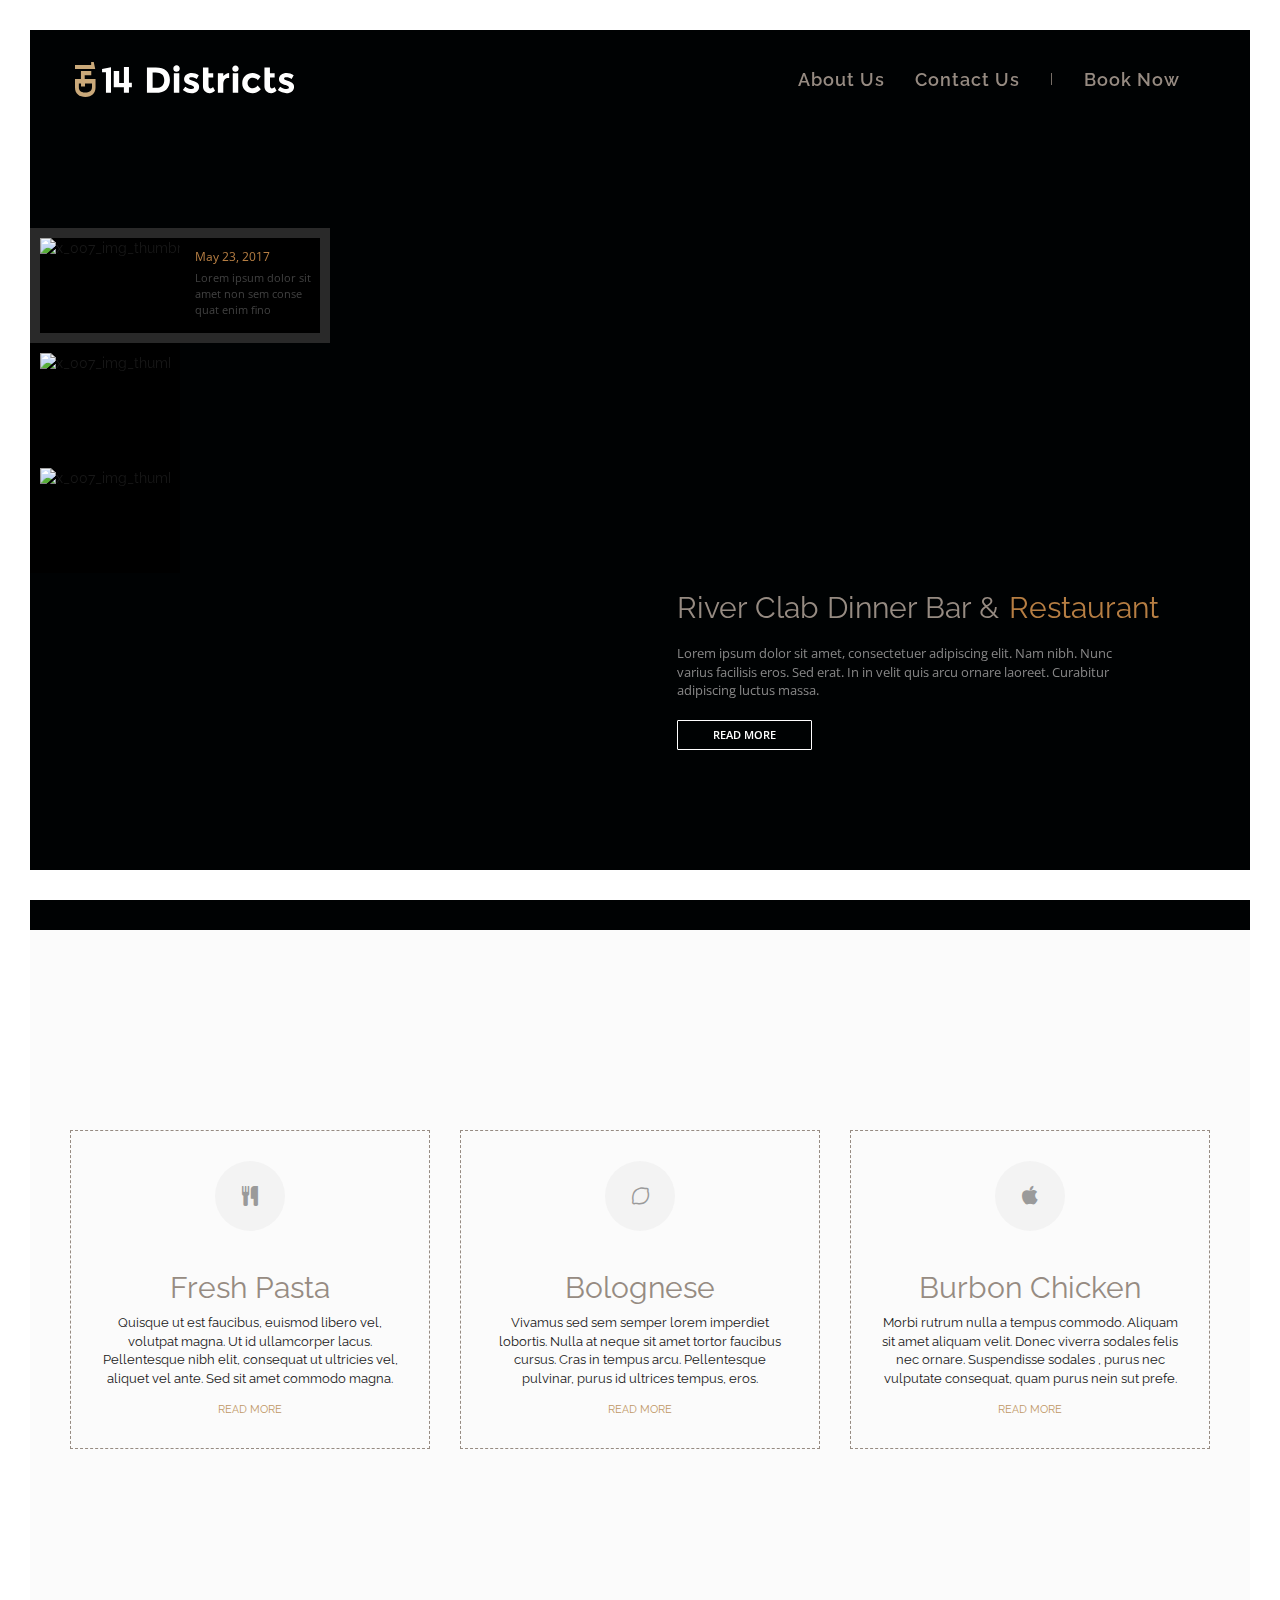
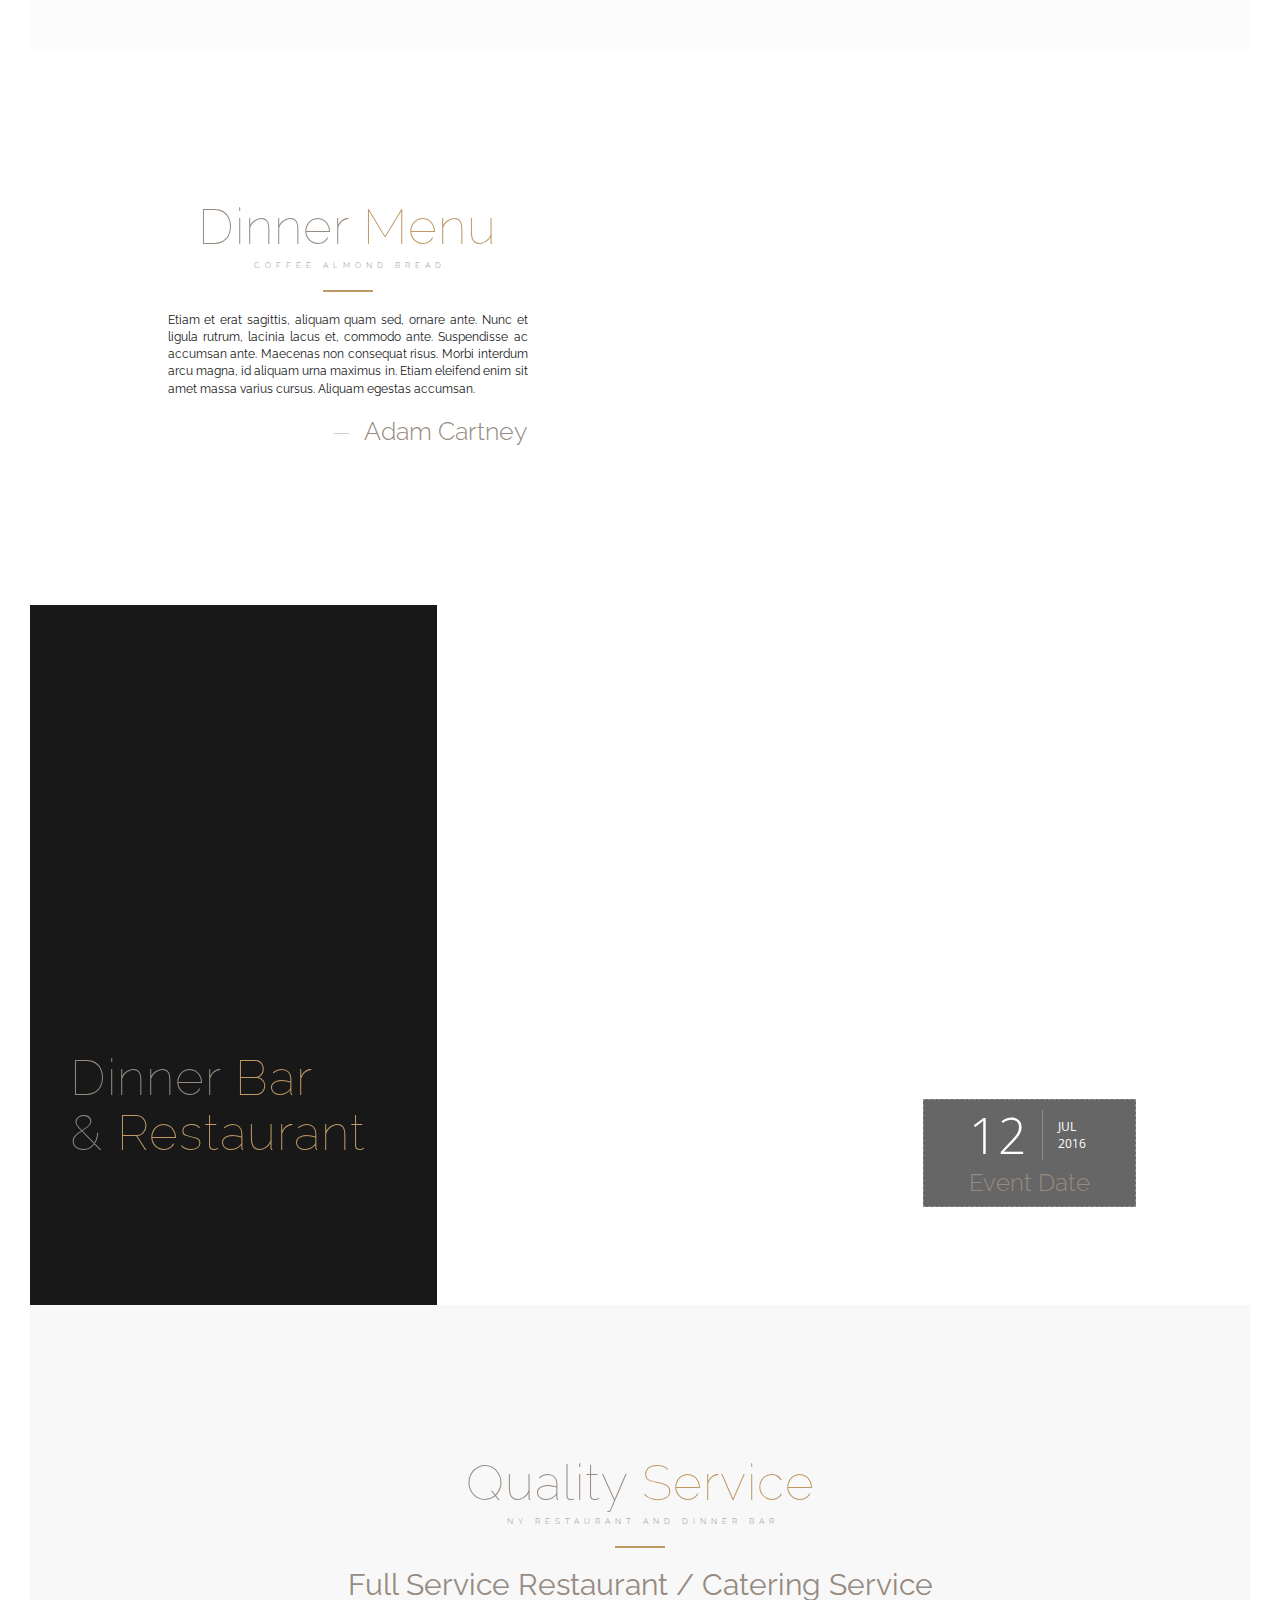
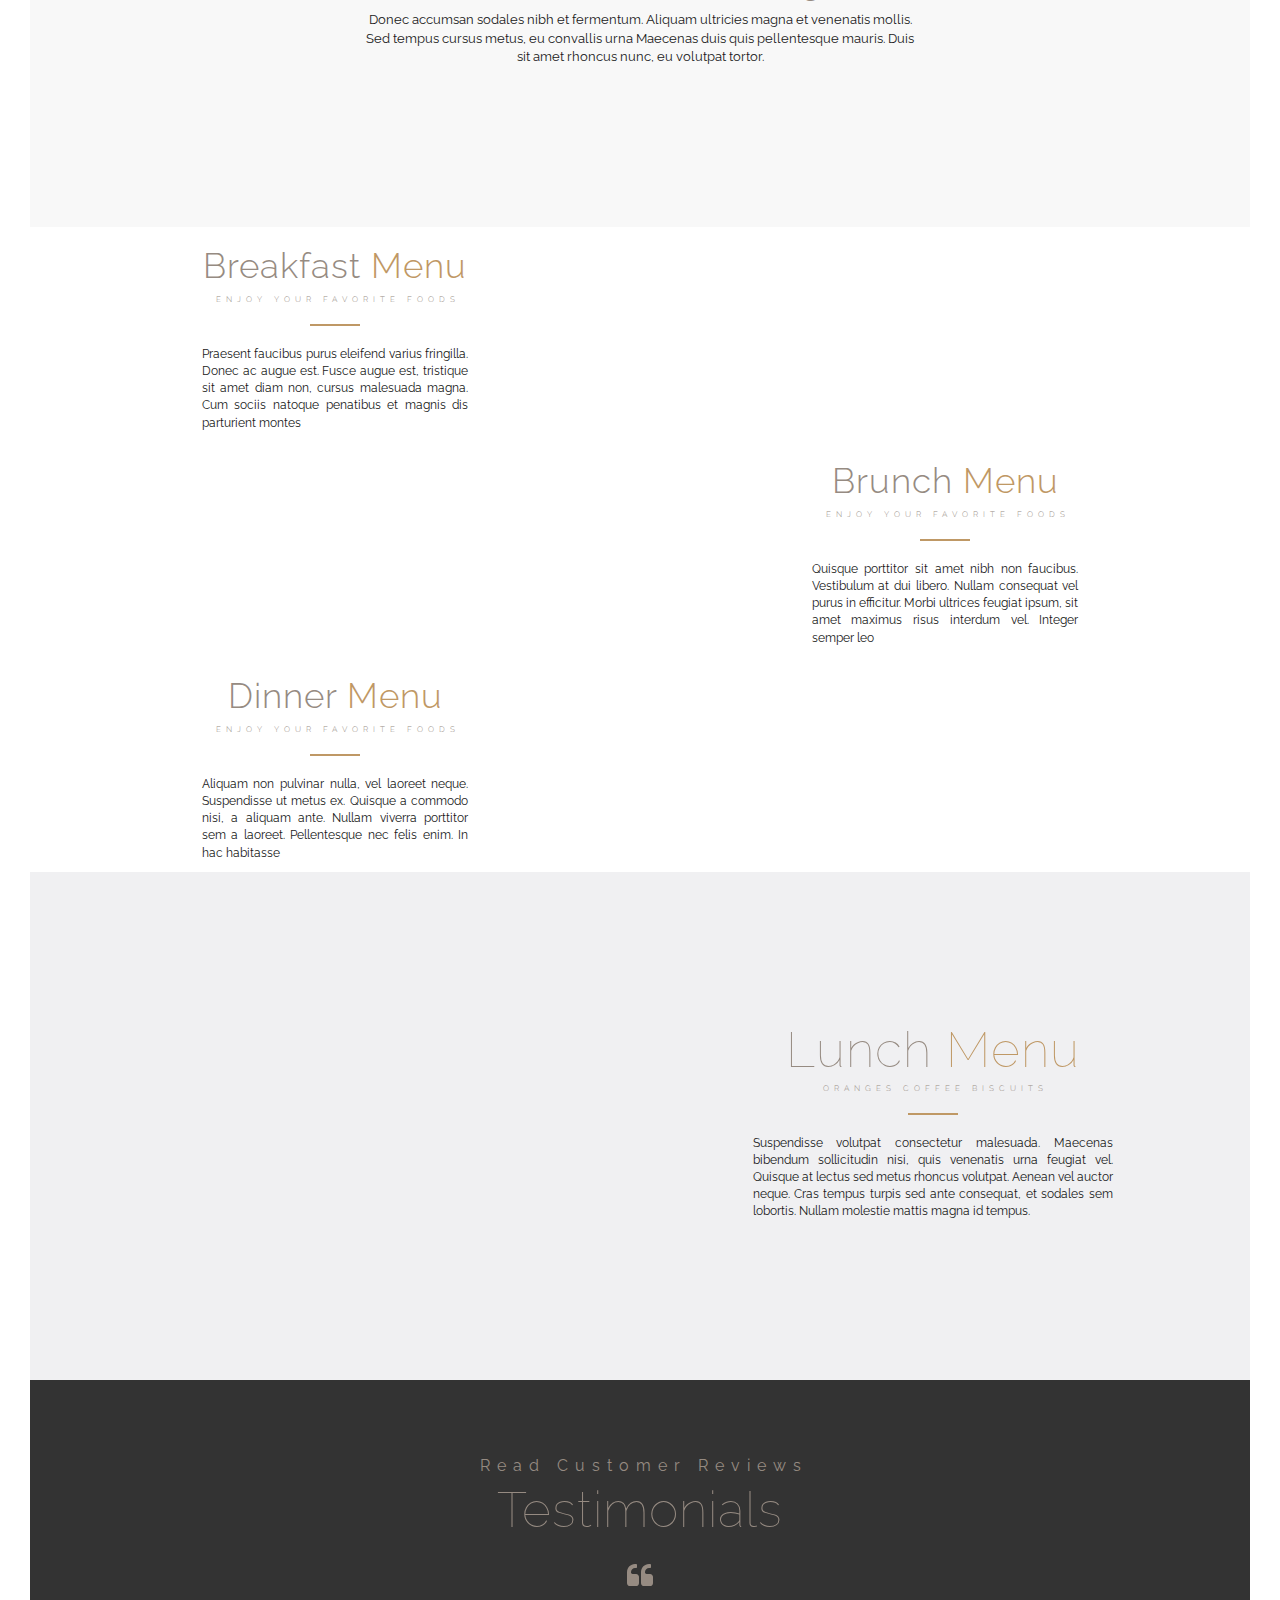
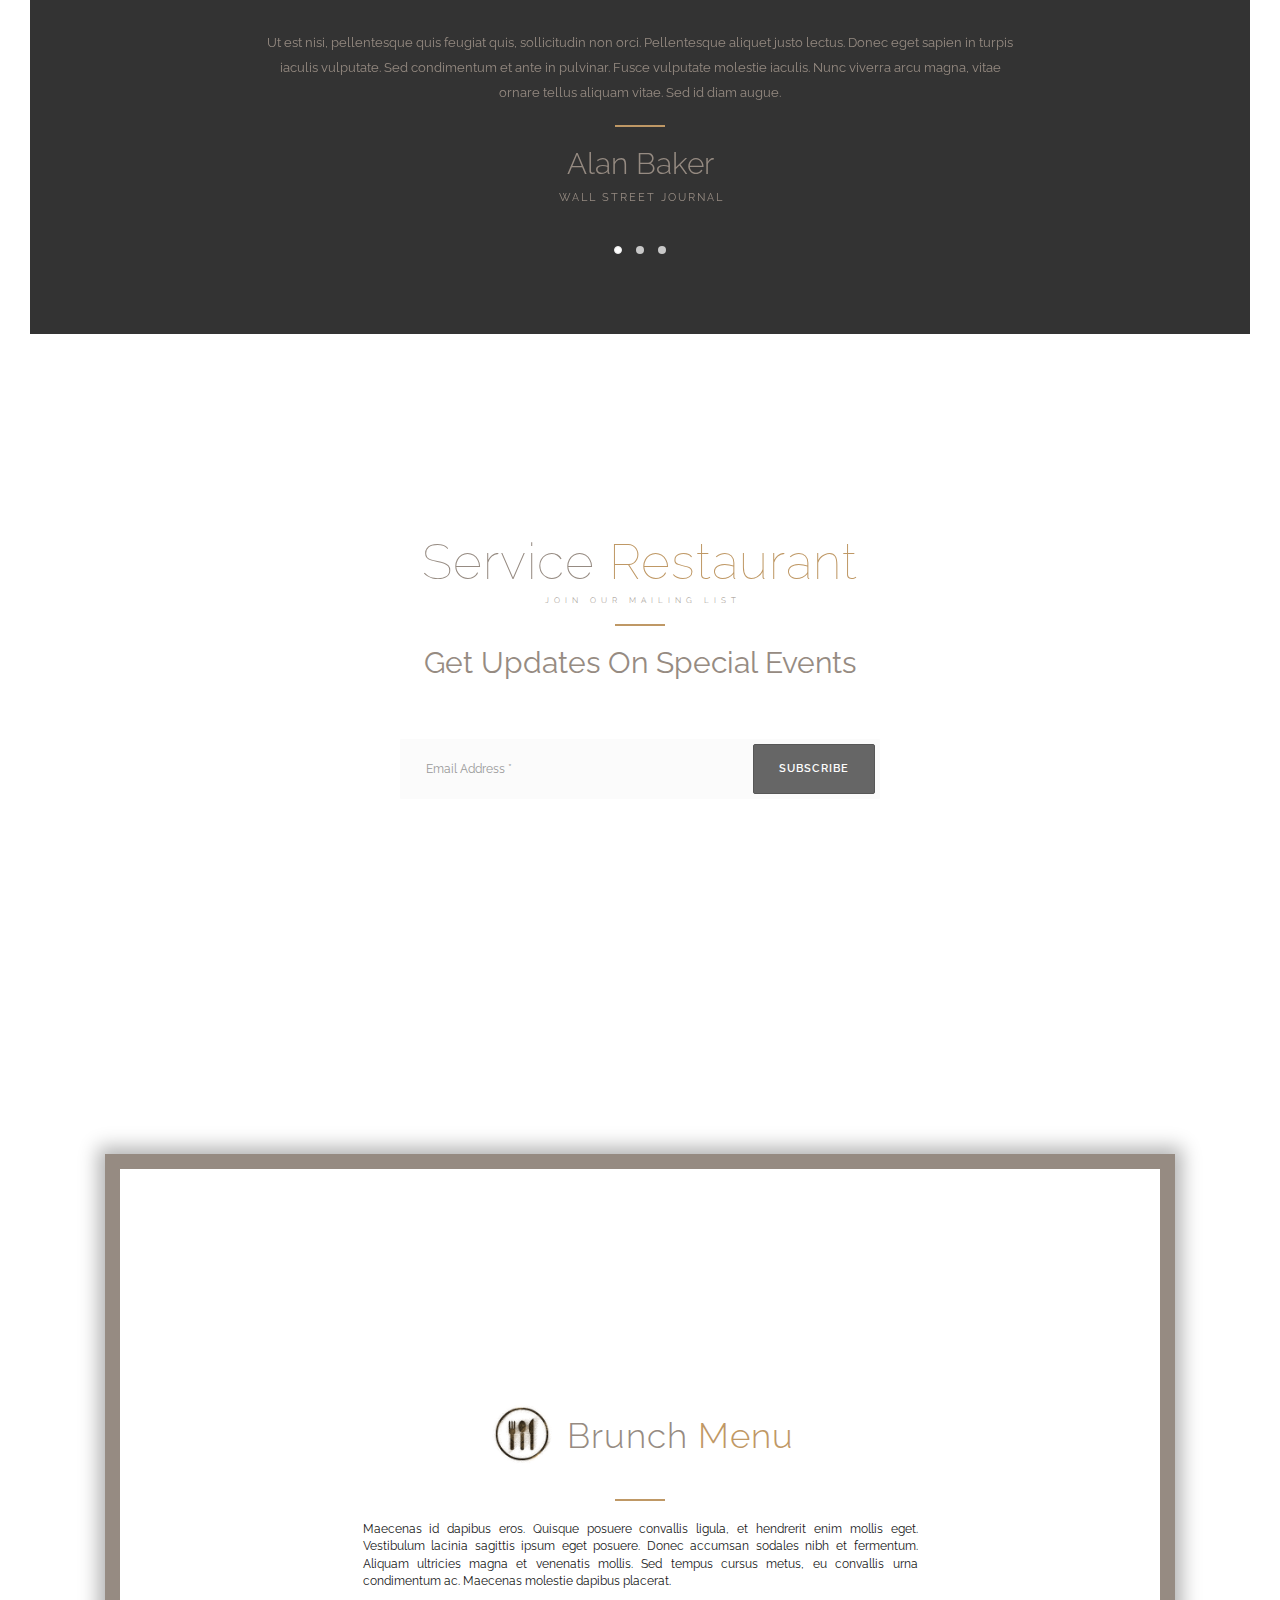
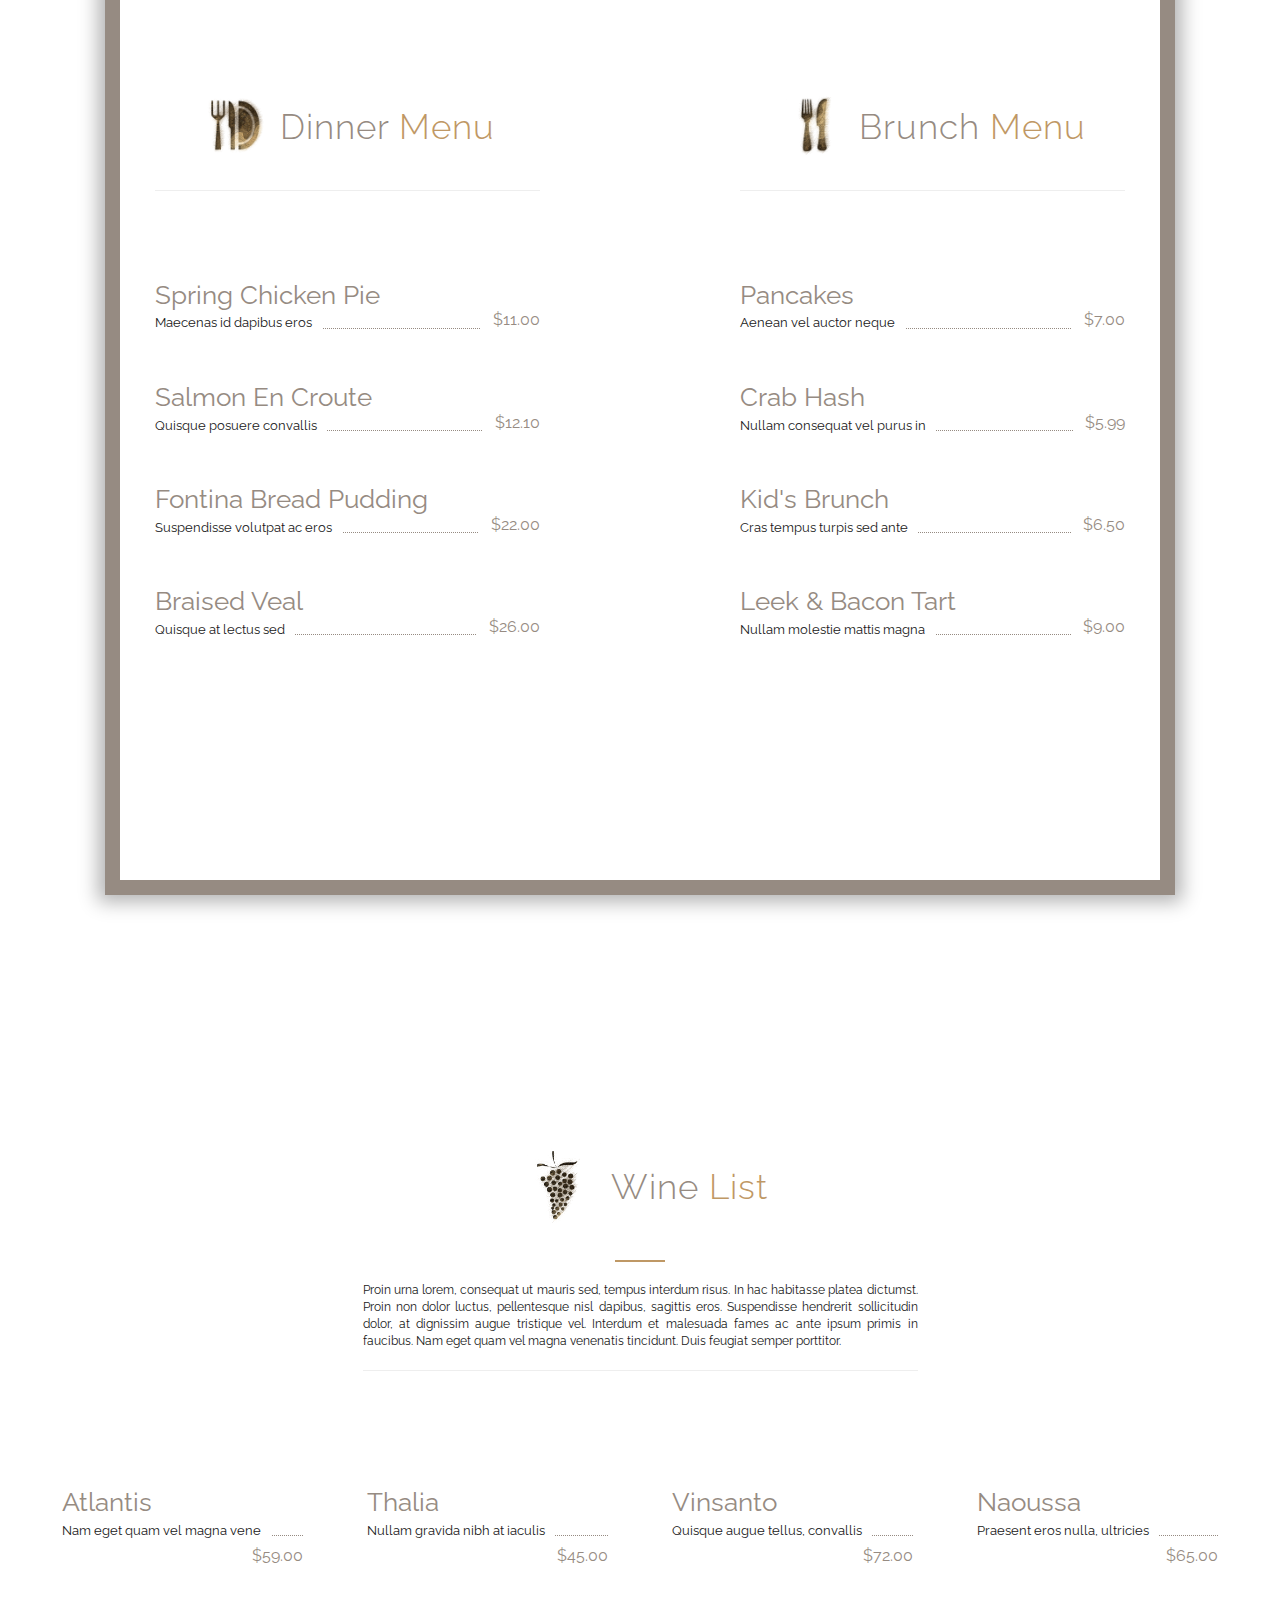
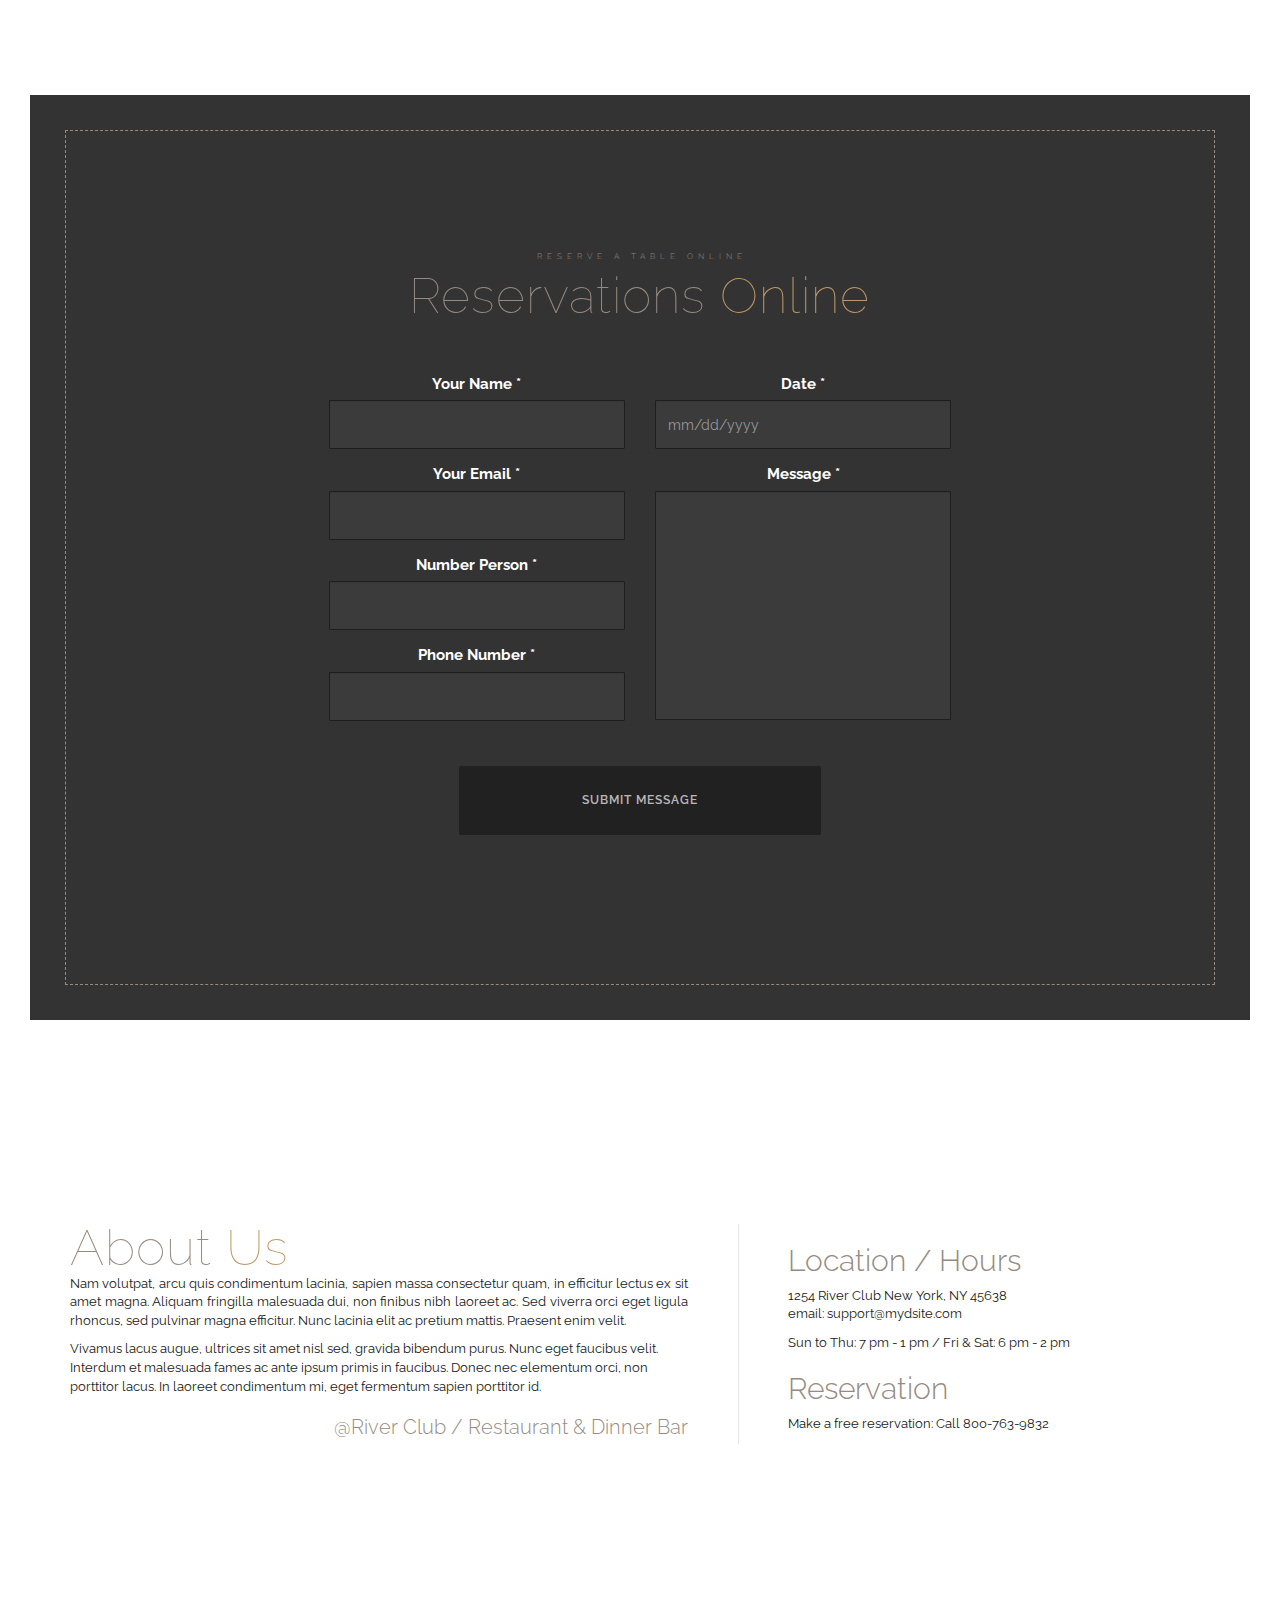
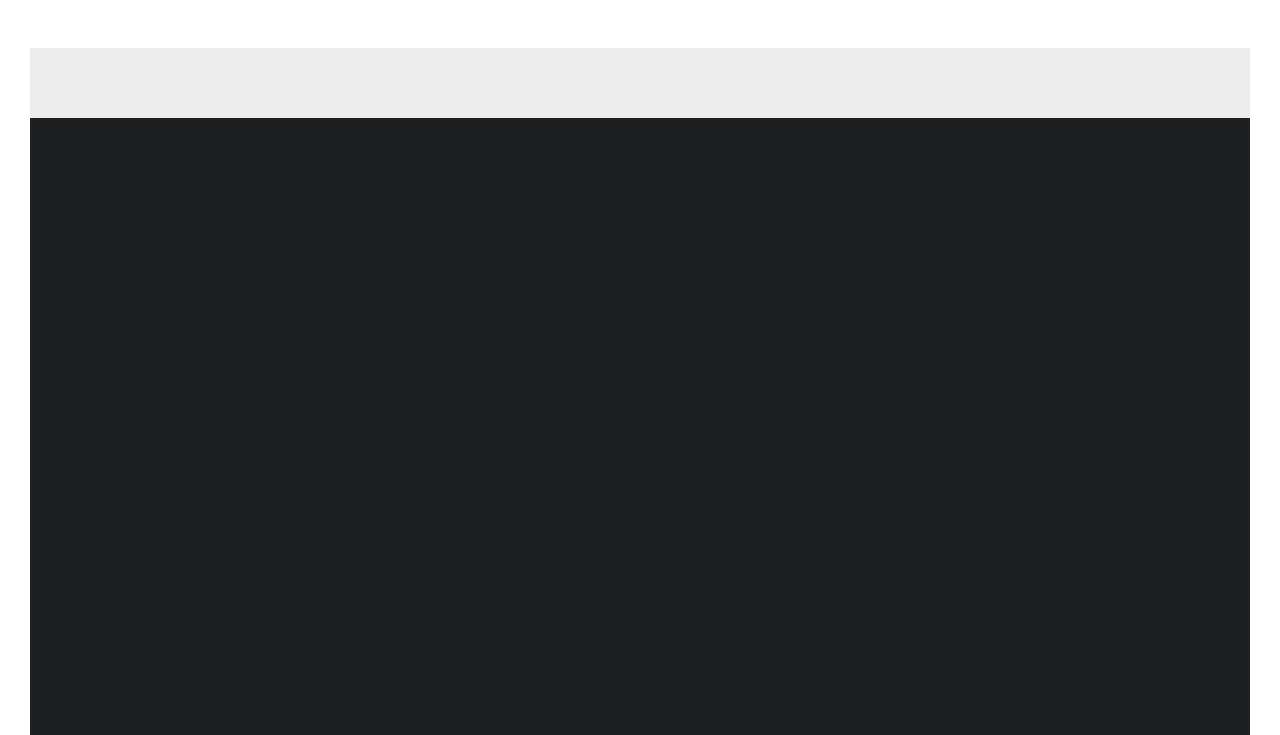
==== beta/index.html @ 94768fe9 "web init" ====
<!doctype html>
<html lang="en">
   <head>
      <meta charset="UTF-8">
      <meta name="viewport" content="width=device-width, initial-scale=1.0, maximum-scale=1.0">
      <title>14 Districts</title>
      <link href="favicon.ico" rel="shortcut icon" type="image/icon">
      <link href="https://fonts.googleapis.com/css?family=Dancing+Script|Open+Sans:300,300i,400,400i,600,600i,700,700i,800|Raleway:100,200,300,400,600,700,800" rel="stylesheet">
      <link href="css/bootstrap.css" rel="stylesheet">
      <link href="css/animate.min.css" rel="stylesheet">
      <link href="css/font-awesome.min.css" rel="stylesheet">
      <link href="css/magnific-popup.css" rel="stylesheet">
      <link href="css/flexslider.css" rel="stylesheet">
      <link href="css/owl.carousel.css" rel="stylesheet">
      <link href="css/style.css" rel="stylesheet">
      <link href="css/theme/theme-restaurant.css" rel="stylesheet">
      <link href="css/responsive.css" rel="stylesheet">
      
      <!-- HTML5 shim and Respond.js for IE8 support of HTML5 elements and media queries -->
      <!-- WARNING: Respond.js doesn't work if you view the page via file:// -->
      <!--[if lt IE 9]>
    <script src="js/html5shiv.js"></script>
    <script src="js/respond.min.js"></script>
    <![endif]-->
    
   </head>
   
   <body>
      <!-- Preloader -->
      <div class="loader-wrap">
         <div class="spinner">
            <div class="double-bounce1"></div>
            <div class="double-bounce2"></div>
         </div>
         <p>Loading...</p>
      </div>
      <!-- Ends -->
      <div id="left"></div>
      <div id="right"></div>
      <div id="top"></div>
      <div id="bottom"></div>
      
      <!--*-*-*-*-*-*-*-*-*-*- Header *-*-*-*-*-*-*-*-*-*-->

      <header id="header-megamenu"> 
         
         <!--*-*-*-*-*-*-*-*-*-*- NAVIGATION BAR *-*-*-*-*-*-*-*-*-*-->
         <div class="nav-container-fix">
            <nav class="navbar navbar-default nav-transparent menu-dark" data-spy="affix" data-offset-top="1" data-offset-bottom="0">
               <div class="container nav-transparent-responsive">
                  
                  <!--======= NavBar Header =========-->
                  <div class="navbar-header nav-transparent-header">
                     
                     <!--======= Brand Logo =========--> 
                     <a class="navbar-brand" href="index.html">
                        <img class="img-responsive" src="img/logo-light.svg" alt="logo white" />
                     </a> 
                     
                     <!--======= Toggle Button =========-->
                     <button type="button" class="navbar-toggle nav-toggle nav-toggle-orange collapsed" data-toggle="collapse" data-target="#fulltransparentNavbar">
                        <span class="icon-bar top-icon-bar"></span>
                        <span class="icon-bar middle-icon-bar"></span>
                        <span class="icon-bar bottom-icon-bar"></span>
                     </button>
                  </div>
                  <div class="collapse navbar-collapse" id="fulltransparentNavbar">
                     <ul class="nav navbar-nav nav-transparent-nav pull-right">
                        <li><a href="#">About Us</a></li>
                        <li><a href="#">Contact Us</a></li>
                        <li class="divider">|</li>
                        <li><a href="#">Book Now</a></li>
                     </ul>
                  </div>
               </div>
            </nav>
         </div>
         
         <!--*-*-*-*-*-*-*-*-*-*- END NAVIGATION BAR *-*-*-*-*-*-*-*-*-*--> 
         
         <!--*-*-*-*-*-*-*-*-*-*- BOOTSTRAP CAROUSEL *-*-*-*-*-*-*-*-*-*-->
         
         <!-- Slider -->
         <div id="x_007_img_thumbnail" class="carousel ps-full-screen slide x_007_img_thumbnail_indicators thumb_scroll_y swipe_x ps_easeOutInCubic" data-ride="carousel" data-pause="hover" data-interval="8000" data-duration="2000">
            
            <!-- Indicators -->
            <ol class="carousel-indicators">
               <!-- 1st Indicator -->
               <li data-target="#x_007_img_thumbnail" data-slide-to="0" class="active"> 
                  <!-- 1st Indicator Image -->
                  <img src="https://webgraphicart.com/gotham/img/food-12.jpg" alt="x_007_img_thumbnail_01_sm">
                  <div>
                     <a href="#">may 23, 2017</a>
                     <span>Lorem ipsum dolor sit amet non sem conse quat enim fino</span>
                  </div>
               </li>
               <!-- 2nd Indicator -->
               <li data-target="#x_007_img_thumbnail" data-slide-to="1"> 
                  <!-- 2nd Indicator Image -->
                  <img src="https://webgraphicart.com/gotham/img/food-13.jpg" alt="x_007_img_thumbnail_02_sm">
                  <div>
                     <a href="#">may 23, 2017</a>
                     <span>Lorem ipsum dolor sit amet non sem conse quat enim alla</span>
                  </div>
               </li>
               <!-- 3rd Indicator -->
               <li data-target="#x_007_img_thumbnail" data-slide-to="2"> 
                  <!-- 3rd Indicator Image -->
                  <img src="https://webgraphicart.com/gotham/img/food-14.jpg" alt="x_007_img_thumbnail_03_sm">
                  <div>
                     <a href="#">may 23, 2017</a>
                     <span>Lorem ipsum dolor sit amet non sem conse quat enim fine</span>
                  </div>
               </li>
            </ol>
            <!-- /Indicators --> 
            
            <!-- Wrapper For Slides -->
            <div class="carousel-inner" role="listbox">
               
               <!-- 1st Slide -->
               <div class="item active">
                  <!-- Slide Background -->
                  <img src="https://webgraphicart.com/gotham/img/food-12.jpg">
                  <!-- Text -->
                  <div class="x_007_img_thumbnail_text">
                     <h1 data-animation="animated fadeInDown">River Clab Dinner Bar &amp;<span>Restaurant</span>
                     </h1>
                     <p data-animation="animated fadeInDown">Lorem ipsum dolor sit amet, consectetuer adipiscing elit. Nam nibh. Nunc varius facilisis eros. Sed erat. In in velit quis arcu ornare laoreet. Curabitur adipiscing luctus massa.</p>
                     <a href="#" data-animation="animated fadeInDown">read more</a>
                  </div>
               </div>
               <!-- End of 1st Slide --> 
               
               <!-- 2nd Slide -->
               <div class="item">
                  <!-- Slide Background -->
                  <img src="https://webgraphicart.com/gotham/img/food-13.jpg">
                  <!-- Text -->
                  <div class="x_007_img_thumbnail_text">
                     <h1 data-animation="animated fadeInDown">we create<span>digital experiences</span>
                     </h1>
                     <p data-animation="animated fadeInDown">Lorem ipsum dolor sit amet, consectetuer adipiscing elit. Nam nibh. Nunc varius facilisis eros. Sed erat. In in velit quis arcu ornare laoreet. Curabitur adipiscing luctus massa.</p>
                     <a href="#" data-animation="animated fadeInDown">read more</a>
                  </div>
               </div>
               <!-- End of 2nd Slide --> 
               
               <!-- 3rd Slide -->
               <div class="item">
                  <!-- Slide Background -->
                  <img src="https://webgraphicart.com/gotham/img/food-14.jpg">
                  <!-- Text -->
                  <div class="x_007_img_thumbnail_text">
                     <h1 data-animation="animated fadeInDown">watch our<span>presentation</span>
                     </h1>
                     <p data-animation="animated fadeInDown">Lorem ipsum dolor sit amet, consectetuer adipiscing elit. Nam nibh. Nunc varius facilisis eros. Sed erat. In in velit quis arcu ornare laoreet. Curabitur adipiscing luctus massa.</p>
                     <a href="#" data-animation="animated fadeInDown">read more</a>
                  </div>
               </div>
               <!-- End of 3rd Slide -->
               
            </div>
            <!-- End of Wrapper For Slides -->
            
         </div>
         <!-- End Slider --> 
         
         <!--*-*-*-*-*-*-*-*-*-*- END BOOTSTRAP CAROUSEL *-*-*-*-*-*-*-*-*-*--> 
         
         <!--*-*-*-*-*-*-*-*-*-*- Modal Sections *-*-*-*-*-*-*-*-*-*--> 
         
         <!--======= Login Modal =========-->
         <div class="modal fade modal-default-fade modal-dark" id="modal-default-login-modal" role="dialog">
            <div class="modal-dialog modal-default-dialog">
               
               <!--======= Login Modal Content =========-->
               <div class="modal-content modal-default-content animated fadeIn">
                  
                  <!--======= Login Modal Header =========-->
                  <div class="modal-header modal-default-header">
                     <button type="button" class="close" data-dismiss="modal">
                        &times;
                     </button>
                  </div>
                  
                  <!--======= Login Modal Body =========-->
                  <div class="modal-body modal-default-body">
                     <div id="modal-default-user-image">
                        <img src="img/logo-light.svg" alt="logo light" />
                        <h3 class="animated fadeInDown">Welcome back!</h3>
                     </div>
                     <form id="login" method="post" action="contact.php" class="modal-default-body-form">
                        <div class="messages">
                        </div>
                        <div class="controls">
                           <div class="form-group">
                              <input type="text" class="form-control animated fadeInDown" id="username-login"  placeholder="Username" required>
                           </div>
                           <div class="form-group">
                              <input type="password" class="form-control animated fadeInDown" id="psw-login"  placeholder="Password" required>
                           </div>
                           <div class="checkbox">
                              <label class="modal-default-checkbox">
                                 <input type="checkbox" value="">
                                 Remember Me </label>
                           </div>
                           <button type="submit" class="btn btn-s btn-gray animated fadeInDown">
                              <span class="glyphicon glyphicon-off"></span>
                              Login
                           </button>
                        </div>
                     </form>
                  </div>
                  
                  <!--======= Login Modal Footer =========-->
                  <div class="modal-footer modal-default-footer">
                     <a href="#">Forget Username / Password?</a>
                  </div>
               </div>
            </div>
         </div>
         <!--======= End Login Modal =========--> 
         
         <!--======= Register Modal =========-->
         <div class="modal fade modal-default-fade modal-dark" id="modal-default-register-modal" role="dialog">
            <div class="modal-dialog modal-default-dialog">
               
               <!--======= Register Modal Content =========-->
               <div class="modal-content modal-default-content">
                  
                  <!--======= Register Modal Header =========-->
                  <div class="modal-header modal-default-header">
                     <button type="button" class="close" data-dismiss="modal">
                        &times;
                     </button>
                     <img src="img/logo-light.svg" alt="logo white" />
                  </div>
                  
                  <!--======= Register Modal Body =========-->
                  <div class="modal-body modal-default-body">
                     <form id="register" method="post" action="contact.php" class="modal-default-body-form">
                        <div class="messages">
                        </div>
                        <div class="controls">
                           <div class="form-group">
                              <input type="text" class="form-control animated fadeInDown" id="first-name" placeholder="First Name" required>
                           </div>
                           <div class="form-group">
                              <input type="text" class="form-control animated fadeInDown" id="last-name" placeholder="Last Name" required>
                           </div>
                           <div class="form-group">
                              <input type="text" class="form-control animated fadeInDown" id="user-name" placeholder="Username" required>
                           </div>
                           <div class="form-group">
                              <input type="password" class="form-control animated fadeInDown" id="psw-reg" placeholder="Password" required>
                           </div>
                           <div class="form-group">
                              <input type="email" class="form-control animated fadeInDown" id="email-reg" placeholder="Email" required>
                           </div>
                           <div class="checkbox">
                              <label class="modal-default-checkbox animated fadeInDown">
                                 <input type="checkbox" value="" required>
                                 I agree to the GoTham - <a href="#">Terms and Conditions</a> </label>
                           </div>
                           <br>
                           <button type="submit" class="btn btn-s btn-gray animated fadeInDown">
                              Create Account
                           </button>
                        </div>
                     </form>
                  </div>
               </div>
            </div>
         </div>
         <!--======= End Register Modal =========--> 
         
         <!--======= Search Modal =========-->
         <div class="modal fade modal-default-fade modal-dark" id="modal-default-search-modal" role="dialog">
            <div class="modal-dialog modal-default-dialog">
               
               <!--======= Search Modal Content =========-->
               <div class="modal-content modal-default-content animated fadeIn">
                  
                  <!--======= Search Modal Header =========-->
                  <div class="modal-header modal-default-header">
                     <button type="button" class="close" data-dismiss="modal">
                        &times;
                     </button>
                     <img src="img/logo-light.svg" alt="logo white" />
                  </div>
                  
                  <!--======= Search Modal Body =========-->
                  <div class="modal-body modal-default-body modal-default-body-search">
                     <form class="modal-default-body-form modal-default-search-bar">
                        <div class="form-group">
                           <input type="text" class="form-control" id="query" name="search" value="" placeholder="Start Typing..."  required>
                        </div>
                        <button type="submit" class="btn btn-s btn-gray">
                           <span class="glyphicon glyphicon-search"></span>
                        </button>
                     </form>
                  </div>
               </div>
            </div>
         </div>
         <!--======= End Search Modal =========--> 
         
         <!--======= Contact Us Modal =========-->
         <div class="modal fade modal-default-fade modal-dark" id="modal-default-contact-us-modal" role="dialog">
            <div class="modal-dialog modal-default-dialog">
               
               <!--======= Contact Us Modal Content =========-->
               <div class="modal-content modal-default-content animated fadeIn">
                  
                  <!--======= Contact Us Modal Header =========-->
                  <div class="modal-header modal-default-header">
                     <button type="button" class="close" data-dismiss="modal">
                        &times;
                     </button>
                     <img src="img/logo-light.svg" alt="logo white" />
                  </div>
                  
                  <!--======= Contact Us Modal Body =========-->
                  <div class="modal-body modal-default-body">
                     <form id="top-contact" method="post" action="contact.php" class="modal-default-body-form">
                        <div class="messages">
                        </div>
                        <div class="controls">
                           <div class="form-group">
                              <input type="text" class="form-control animated fadeInDown" id="usrname" placeholder="Your Name" required>
                           </div>
                           <div class="form-group">
                              <input type="email" class="form-control animated fadeInDown" id="email" placeholder="Your Email" required>
                           </div>
                           <div class="form-group">
                              <input type="text" class="form-control animated fadeInDown" id="subject" placeholder="Your Subject" required>
                           </div>
                           <div class="form-group">
                              <textarea class="form-control animated fadeInDown" rows="5" id="comment" placeholder="Your Message..." required></textarea>
                           </div>
                           <button type="submit" class="btn btn-s btn-gray animated fadeInDown">
                              <span class="glyphicon glyphicon-send"></span>
                              Submit Now
                           </button>
                        </div>
                     </form>
                  </div>
                  
                  <!--======= Contact Us Modal Footer =========-->
                  <div class="modal-footer modal-default-footer" id="modal-default-contact-us-modal-social-icons">
                     <ul class="pull-right animated fadeInDown">
                        <li> <a target="_blank" href="#" data-toggle="tooltip" data-placement="top" title="10M">
                              <i class="fa fa-facebook" aria-hidden="true"></i>
                           </a> </li>
                        <li> <a target="_blank" href="#" data-toggle="tooltip" data-placement="top" title="5M">
                              <i class="fa fa-twitter" aria-hidden="true"></i>
                           </a> </li>
                        <li> <a target="_blank" href="#" data-toggle="tooltip" data-placement="top" title="1M">
                              <i class="fa fa-google-plus" aria-hidden="true"></i>
                           </a> </li>
                        <li> <a target="_blank" href="#" data-toggle="tooltip" data-placement="top" title="Skype">
                              <i class="fa fa-skype" aria-hidden="true"></i>
                           </a> </li>
                        <li> <a target="_blank" href="#" data-toggle="tooltip" data-placement="top" title="25000">
                              <i class="fa fa-youtube" aria-hidden="true"></i>
                           </a> </li>
                        <li> <a target="_blank" href="#" data-toggle="tooltip" data-placement="top" title="Rss">
                              <i class="fa fa-rss" aria-hidden="true"></i>
                           </a> </li>
                     </ul>
                  </div>
               </div>
            </div>
         </div>
         <!--======= End Contact Us Modal =========--> 
      </header>
      <!--*-*-*-*-*-*-*-*-*-*- End Header Section *-*-*-*-*-*-*-*-*-*-->
      
      <div class="theme-restaurant">
         <section class="info pad-t-200 pad-b-200 pad-section-50 bg-1">
            <div class="container">
               <div class="row service-5">
                  <div class="col-md-4 col-sm-4 icon-box-animaiton text-center pad-m-t-25 pad-m-b-25">
                     <div class="pad-b-50 pad-30 border-light">
                        <div class="icon-box pad-b-30">
                           <i class="fa fa-cutlery icons" aria-hidden="true"></i>
                        </div>
                        <div>
                           <h4 class="txt-30 fw-400">Fresh Pasta</h4>
                           <p>Quisque ut est faucibus, euismod libero vel, volutpat magna. Ut id ullamcorper lacus. Pellentesque nibh elit, consequat ut ultricies vel, aliquet vel ante. Sed sit amet commodo magna.</p>
                           <a href="#" class="more txt-h">read more</a>
                        </div>
                     </div>
                  </div>
                  <div class="col-md-4 col-sm-4 icon-box-animaiton text-center pad-m-t-25 pad-m-b-25">
                     <div class="pad-b-50 pad-30 border-light">
                        <div class="icon-box pad-b-30">
                           <i class="fa fa-lemon-o icons" aria-hidden="true"></i>
                        </div>
                        <div>
                           <h4 class="txt-30 fw-400">Bolognese</h4>
                           <p>Vivamus sed sem semper lorem imperdiet lobortis. Nulla at neque sit amet tortor faucibus cursus. Cras in tempus arcu. Pellentesque pulvinar, purus id ultrices tempus, eros.</p>
                           <a href="#" class="more txt-h">read more</a>
                        </div>
                     </div>
                  </div>
                  <div class="col-md-4 col-sm-4 icon-box-animaiton text-center pad-m-t-25 pad-m-b-25">
                     <div class="pad-b-50 pad-30 border-light">
                        <div class="icon-box pad-b-30">
                           <i class="fa fa-apple icons" aria-hidden="true"></i>
                        </div>
                        <div>
                           <h4 class="txt-30 fw-400">Burbon Chicken</h4>
                           <p>Morbi rutrum nulla a tempus commodo. Aliquam sit amet aliquam velit. Donec viverra sodales felis nec ornare. Suspendisse sodales , purus nec vulputate consequat, quam purus nein sut prefe.</p>
                           <a href="#" class="more txt-h">read more</a>
                        </div>
                     </div>
                  </div>
               </div>
            </div>
         </section>
         <section class="pad-t-150 pad-b-150 pad-section-50">
            <div class="container">
               <div class="row v-align">
                  <div class="col-sm-4 col-sm-offset-2 col-sm-pull-1 text-center">
                     <h2 class="heading-title">dinner
                        <span>menu</span>
                     </h2>
                     <h3 class="heading-des">coffee almond bread</h3>
                     <div class="line-orange-c"></div>
                     <p class="txt-12 text-justify">Etiam et erat sagittis, aliquam quam sed, ornare ante. Nunc et ligula rutrum, lacinia lacus et, commodo ante. Suspendisse ac accumsan ante. Maecenas non consequat risus. Morbi interdum arcu magna, id aliquam urna maximus in. Etiam eleifend enim sit amet massa varius cursus. Aliquam egestas accumsan.</p>
                     <h3 class="txt-25 text-right">
                        <span class="line-txt"></span>
                        Adam Cartney</h3>
                  </div>
                  <div class="col-sm-6"><img src="https://webgraphicart.com/gotham/img/food-08.png" class="img-responsive" alt=""></div>
               </div>
            </div>
         </section>
         <section>
            <div class="container-fluid">
               <div class="row">
                  <div class="col-md-4 col-sm-4 bg-6">
                     <div class="wrap-center-700">
                        <div class="heading-wrap pad-t-300 pad-l-25 pad-m-t-0">
                           <h2 class="heading-title text-left">Dinner
                              <span>Bar</span>
                           </h2>
                           <h3 class="heading-title text-left">&amp;
                              <span>Restaurant</span>
                           </h3>
                        </div>
                     </div>
                  </div>
                  <div class="col-md-8 col-sm-8 height-700 no-pad">
                     <div class="figure-slide">
                        <div class="img-slide-1" style="background-image:url('https://webgraphicart.com/gotham/img/food-01.jpg');">
                           <div class="figurecaption">
                              <div class="box-info">
                                 <span class="day">12</span>
                                 <div class="v-center">
                                    <span class="month">jul</span>
                                    <span class="year">2016</span>
                                 </div>
                                 <h3>event date</h3>
                              </div>
                           </div>
                        </div>
                        <div class="img-slide-2" style="background-image:url('https://webgraphicart.com/gotham/img/food-02.jpg');">
                           <div class="figurecaption">
                              <div class="box-info">
                                 <span class="day">25</span>
                                 <div class="v-center">
                                    <span class="month">aug</span>
                                    <span class="year">2016</span>
                                 </div>
                                 <h3>event date</h3>
                              </div>
                           </div>
                        </div>
                        <div class="img-slide-3" style="background-image:url('https://webgraphicart.com/gotham/img/food-03.jpg');">
                           <div class="figurecaption">
                              <div class="box-info">
                                 <span class="day">19</span>
                                 <div class="v-center">
                                    <span class="month">SEP</span>
                                    <span class="year">2016</span>
                                 </div>
                                 <h3>event date</h3>
                              </div>
                           </div>
                        </div>
                        <div class="img-slide-4" style="background-image:url('https://webgraphicart.com/gotham/img/food-04.jpg');">
                           <div class="figurecaption">
                              <div class="box-info">
                                 <span class="day">30</span>
                                 <div class="v-center">
                                    <span class="month">oct</span>
                                    <span class="year">2016</span>
                                 </div>
                                 <h3>event date</h3>
                              </div>
                           </div>
                        </div>
                     </div>
                  </div>
               </div>
            </div>
         </section>
         <section class="pad-t-150 pad-b-150 bg-3 pad-section-50">
            <div class="container">
               <div class="row">
                  <div class="col-md-8 col-md-offset-2 text-center">
                     <h2 class="heading-title txt-50">quality
                        <span>service</span>
                     </h2>
                     <h3 class="heading-des">ny restaurant and dinner bar</h3>
                     <div class="line-orange-c"></div>
                     <h4 class="fw-400 text-capitalize txt-30">Full service restaurant / Catering service</h4>
                  </div>
                  <div class="col-md-6 col-md-offset-3 text-center">
                     <p>Donec accumsan sodales nibh et fermentum. Aliquam ultricies magna
                        et venenatis mollis. Sed tempus cursus metus, eu convallis urna Maecenas
                        duis quis pellentesque mauris. Duis sit amet rhoncus nunc, eu volutpat tortor.</p>
                  </div>
               </div>
            </div>
         </section>
         <section>
            <div class="container-fluid">
               <div class="row v-align">
                  <div class="col-md-4 col-md-offset-2 col-md-pull-1 col-sm-6 text-center pad-l-70 pad-r-70 pad-l-l-50 pad-l-r-50 pad-l-t-20 pad-l-b-10 pad-m-t-50 pad-m-b-50">
                     <div class="heading-title">
                        <h2 class="txt-35">breakfast
                        <span>menu</span>
                        </h2>
                     </div>
                     <h3 class="heading-des">Enjoy your favorite foods</h3>
                     <div class="line-orange-c"></div>
                     <p class="txt-12 text-justify">Praesent faucibus purus eleifend varius fringilla. Donec ac augue est. Fusce augue est, tristique sit amet diam non, cursus malesuada magna. Cum sociis natoque penatibus et magnis dis parturient montes</p>
                  </div>
                  <div class="col-md-6 col-sm-6 col-xs-12 no-pad">
                     <div class="work-3-item">
                        <a href="#">
                           <img src="https://webgraphicart.com/gotham/img/food-06.jpg" class="img-responsive" alt="">
                           <div class="work-3-des">
                              <div class="border-img"></div>
                              <div class="h-center">
                                 <div class="v-center">
                                    <div class="square"><h3>breakfast menu</h3></div>
                                    <div class="menu-1">
                                       <p>Salmon en croute</p>
                                       <span class="price">$11.00</span>
                                    </div>
                                    <div class="menu-1">
                                       <p>Spring chicken pie</p>
                                       <span class="price">$15.99</span>
                                    </div>
                                    <div class="menu-1">
                                       <p>Fontina Bread</p>
                                       <span class="price">$21.00</span>
                                    </div>
                                    <div class="menu-1">
                                       <p>leek &amp; bacon tart</p>
                                       <span class="price">$25.20</span>
                                    </div>
                                 </div>
                              </div>
                           </div>
                        </a>
                     </div>
                  </div>
               </div>
               <div class="row v-align">
                  <div class="col-md-6 no-pad">
                     <div class="work-3-item">
                        <a href="#">
                           <img src="https://webgraphicart.com/gotham/img/food-05.jpg" class="img-responsive" alt="">
                           <div class="work-3-des">
                              <div class="border-img"></div>
                              <div class="h-center">
                                 <div class="v-center">
                                    <div class="square"><h3>brunch menu</h3></div>
                                    <div class="menu-1">
                                       <p>Salmon en croute</p>
                                       <span class="price">$11.00</span>
                                    </div>
                                    <div class="menu-1">
                                       <p>Spring chicken pie</p>
                                       <span class="price">$15.99</span>
                                    </div>
                                    <div class="menu-1">
                                       <p>Fontina Bread</p>
                                       <span class="price">$21.00</span>
                                    </div>
                                    <div class="menu-1">
                                       <p>leek &amp; bacon tart</p>
                                       <span class="price">$25.20</span>
                                    </div>
                                 </div>
                              </div>
                           </div>
                        </a>
                     </div>
                  </div>
                  <div class="col-md-4 col-md-offset-2 col-md-pull-1 text-center pad-l-70 pad-r-70 pad-l-l-50 pad-l-r-50 pad-l-t-20 pad-l-b-10 pad-m-t-50 pad-m-b-50">
                     <div class="heading-title">
                        <h2 class="txt-35">brunch
                        <span>menu</span>
                        </h2>
                     </div>
                     <h3 class="heading-des">Enjoy your favorite foods</h3>
                     <div class="line-orange-c"></div>
                     <p class="txt-12 text-justify">Quisque porttitor sit amet nibh non faucibus. Vestibulum at dui libero. Nullam consequat vel purus in efficitur. Morbi ultrices feugiat ipsum, sit amet maximus risus interdum vel. Integer semper leo</p>
                  </div>
               </div>
               <div class="row v-align">
                  <div class="col-md-4 col-md-offset-2 col-md-pull-1 col-sm-6 text-center pad-l-70 pad-r-70 pad-l-l-50 pad-l-r-50 pad-l-t-20 pad-l-b-10 pad-m-t-50 pad-m-b-50">
                     <div class="heading-title">
                        <h2 class="txt-35">dinner
                        <span>menu</span>
                        </h2>
                     </div>
                     <h3 class="heading-des">Enjoy your favorite foods</h3>
                     <div class="line-orange-c"></div>
                     <p class="txt-12 text-justify">Aliquam non pulvinar nulla, vel laoreet neque. Suspendisse ut metus ex. Quisque a commodo nisi, a aliquam ante. Nullam viverra porttitor sem a laoreet. Pellentesque nec felis enim. In hac habitasse </p>
                  </div>
                  <div class="col-md-6 col-sm-6 col-xs-12 no-pad">
                     <div class="work-3-item">
                        <a href="#">
                           <img src="https://webgraphicart.com/gotham/img/food-07.jpg" class="img-responsive" alt="">
                           <div class="work-3-des">
                              <div class="border-img"></div>
                              <div class="h-center">
                                 <div class="v-center">
                                    <div class="square"><h3>dinner menu</h3></div>
                                    <div class="menu-1">
                                       <p>Salmon en croute</p>
                                       <span class="price">$11.00</span>
                                    </div>
                                    <div class="menu-1">
                                       <p>Spring chicken pie</p>
                                       <span class="price">$15.99</span>
                                    </div>
                                    <div class="menu-1">
                                       <p>Fontina Bread</p>
                                       <span class="price">$21.00</span>
                                    </div>
                                    <div class="menu-1">
                                       <p>leek &amp; bacon tart</p>
                                       <span class="price">$25.20</span>
                                    </div>
                                 </div>
                              </div>
                           </div>
                        </a>
                     </div>
                  </div>
               </div>
            </div>
         </section>
         <section class="pad-t-150 pad-b-150 bg-4 pad-section-50">
            <div class="container">
               <div class="row v-align">
                  <div class="col-sm-6 no-pad">
                     <img src="https://webgraphicart.com/gotham/img/food-09.png" class="img-responsive" alt="">
                  </div>
                  <div class="col-sm-4 col-sm-offset-2 col-sm-pull-1 text-center">
                     <h2 class="heading-title txt-35">lunch
                        <span>menu</span>
                     </h2>
                     <h3 class="heading-des">oranges coffee biscuits</h3>
                     <div class="line-orange-c"></div>
                     <p class="txt-12 text-justify">Suspendisse volutpat consectetur malesuada. Maecenas bibendum sollicitudin nisi, quis venenatis urna feugiat vel. Quisque at lectus sed metus rhoncus volutpat. Aenean vel auctor neque. Cras tempus turpis sed ante consequat, et sodales sem lobortis. Nullam molestie mattis magna id tempus.</p>
                  </div>
               </div>
            </div>
         </section>
         <section class="testimonial-2 overlay-dark parallax text-center" style="background-image:url('https://webgraphicart.com/gotham/img/parallax-07.jpg');">
            <div class="pad-t-70 pad-b-70 pad-section-50">
               <div class="container">
                  <div class="row">
                     <div class="col-md-8 col-md-offset-2">
                        <div class="heading-wrap margin-b-25">
                           <h3 class="heading-des">Read Customer reviews</h3>
                           <h4 class="heading-title">Testimonials</h4>
                        </div>
                     </div>
                     <div class="col-md-8 col-md-offset-2">
                        <div class="testimonial owl-carousel owl-theme">
                           <div>
                              <i class="fa fa-quote-left fa-2x txt-brown" aria-hidden="true"></i>
                              <p class="comments txt-brown">Ut est nisi, pellentesque quis feugiat quis, sollicitudin non orci. Pellentesque aliquet justo lectus. Donec eget sapien in turpis iaculis vulputate. Sed condimentum et ante in pulvinar. Fusce vulputate molestie iaculis. Nunc viverra arcu magna, vitae ornare tellus aliquam vitae. Sed id diam augue.</p>
                              <div class="line-orange-c"></div>
                              <h2 class="text-capitalize">Alan Baker</h2>
                              <p class="app txt-brown">Wall Street Journal</p>
                           </div>
                           <div>
                              <i class="fa fa-quote-left fa-2x txt-brown" aria-hidden="true"></i>
                              <p class="comments txt-brown">Vestibulum pellentesque accumsan lorem id mattis. Morbi mollis ligula vitae diam ultricies, nec semper justo bibendum. Etiam in ultrices leo. Curabitur vitae mollis diam. Nunc faucibus tristique maximus. Sed eget dignissim ante. Ut ultrices dolor in mauris feugiat, non suscipit lectus ultrices. Nunc cursus pellentesque est, in sodales quam molestie at.</p>
                              <div class="line-orange-c"></div>
                              <h2 class="text-capitalize">Sara Scott</h2>
                              <p class="app txt-brown">the washington post</p>
                           </div>
                           <div>
                              <i class="fa fa-quote-left fa-2x txt-brown" aria-hidden="true"></i>
                              <p class="comments txt-brown">Curabitur et facilisis mi, vel fringilla orci. Mauris ut ante lobortis ante rutrum ultricies. Etiam eu magna non est venenatis facilisis in ut risus. Proin felis sapien, elementum in cursus nec, pretium in augue. Ut ultricies dignissim tristique. Ut accumsan vehicula quam, vitae varius lectus aliquam a. Fusce nec arcu varius.</p>
                              <div class="line-orange-c"></div>
                              <h2 class="text-capitalize">Jenny Allen</h2>
                              <p class="app txt-brown">New York Times</p>
                           </div>
                        </div>
                     </div>
                  </div>
               </div>
            </div>
         </section>
         <section class="pad-t-200 pad-b-200 pad-section-50">
            <div class="container">
               <div class="row">
                  <div class="col-md-8 col-md-offset-2 text-center">
                     <h2 class="heading-title txt-50">service
                        <span>restaurant</span>
                     </h2>
                     <h3 class="heading-des">Join our mailing list</h3>
                     <div class="line-orange-c"></div>
                     <h2 class="fw-400 text-capitalize txt-30">get updates on special events</h2>
                     <div class="pad-t-50">
                        <form id="form-newsletter" class="newsletter-1" action="contact.php" method="post">
                           <div class="controls">
                              <div class="form-group">
                                 <input class="form-control" type="email" name="newsletter" placeholder="Email Address *" required="required"  data-error="Valid email is required!">
                                 <div class="help-block with-errors"></div>
                              </div>
                              <button  type="submit" class="btn btn-l btn-dark">
                                 subscribe
                              </button>
                           </div>
                           <div class="messages"></div>
                        </form>
                        <div class="social-4 pad-t-40">
                           <ul>
                              <li class="wow fadeInLeft" data-wow-delay="0.1s"> 
                                 <a href="#">
                                    <i class="fa fa-facebook" aria-hidden="true"></i>
                                 </a> 
                              </li>
                              <li class="wow fadeInLeft" data-wow-delay="0.2s"> 
                                 <a href="#">
                                    <i class="fa fa-twitter" aria-hidden="true"></i>
                                 </a> 
                              </li>
                              <li class="wow fadeInLeft" data-wow-delay="0.3s"> 
                                 <a href="#">
                                    <i class="fa fa-linkedin" aria-hidden="true"></i>
                                 </a> 
                              </li>
                              <li class="wow fadeInLeft" data-wow-delay="0.4s"> 
                                 <a href="#">
                                    <i class="fa fa-google-plus" aria-hidden="true"></i>
                                 </a> 
                              </li>
                           </ul>
                        </div>
                     </div>
                  </div>
               </div>
            </div>
         </section>
         <section class="parallax-bg overlay-light" style="background-image:url('https://webgraphicart.com/gotham/img/food-10.jpg');">
            <div class="pad-t-150 pad-b-150 pad-section-50">
               <div class="container">
                  <div class="row">
                     <div class="border-large"></div>
                     <div class="bg-0">
                        <div class="col-md-6 col-md-offset-3 pad-t-150 pad-b-70 pad-m-t-50 pad-m-b-50">
                           <div class="heading-title text-center">
                              <h2 class="txt-35">
                                 <img src="img/icon/food-fork-1.png" width="70" height="70" class="margin-b-10" alt=""/>
                                  brunch
                                 <span>menu</span>
                              </h2>
                           </div>
                           <div class="line-orange-c"></div>
                           <p class="txt-12 text-justify">Maecenas id dapibus eros. Quisque posuere convallis ligula, et hendrerit enim mollis eget. Vestibulum lacinia sagittis ipsum eget posuere. Donec accumsan sodales nibh et fermentum. Aliquam ultricies magna et venenatis mollis. Sed tempus cursus metus, eu convallis urna condimentum ac. Maecenas molestie dapibus placerat.</p>
                        </div>
                        <div class="col-md-6 pad-b-150 pad-r-100 pad-l-100 pad-m-b-50 pad-m-l-15 pad-m-r-15">
                           <div class="heading-title text-center">
                              <h2 class="txt-35">
                                 <img src="img/icon/food-fork.png" width="70" height="70" class="margin-b-10" alt=""/>
                                 dinner
                                 <span>menu</span>
                              </h2>
                           </div>
                           <hr class="pad-b-50 pad-m-b-25">
                           <div class="menu-2 line-r-gray">
                              <h3>Spring chicken pie</h3>
                              <p>Maecenas id dapibus eros</p>
                              <span class="price">$11.00</span>
                              <div class="dot"></div>
                           </div>
                           <div class="menu-2 line-r-gray">
                              <h3>Salmon en croute</h3>
                              <p>Quisque posuere convallis</p>
                              <span class="price">$12.10</span>
                              <div class="dot"></div>
                           </div>
                           <div class="menu-2 line-r-gray">
                              <h3>Fontina Bread Pudding</h3>
                              <p>Suspendisse volutpat ac eros</p>
                              <span class="price">$22.00</span>
                              <div class="dot"></div>
                           </div>
                           <div class="menu-2 line-r-gray">
                              <h3>Braised veal</h3>
                              <p>Quisque at lectus sed</p>
                              <span class="price">$26.00</span>
                              <div class="dot"></div>
                           </div>
                        </div>
                        <div class="col-md-6 pad-b-150 pad-r-100 pad-l-100 pad-m-b-50 pad-m-l-15 pad-m-r-15">
                           <div class="heading-title text-center">
                              <h2 class="txt-35">
                                 <img src="img/icon/food-knife-fork.png" width="70" height="70" class="margin-b-10" alt=""/>
                                 brunch
                                 <span>menu</span>
                              </h2>
                           </div>
                           <hr class="pad-b-50 pad-m-b-25">
                           <div class="menu-2 line-r-gray">
                              <h3>Pancakes</h3>
                              <p>Aenean vel auctor neque</p>
                              <span class="price">$7.00</span>
                              <div class="dot"></div>
                           </div>
                           <div class="menu-2 line-r-gray">
                              <h3>crab hash</h3>
                              <p>Nullam consequat vel purus in</p>
                              <span class="price">$5.99</span>
                              <div class="dot"></div>
                           </div>
                           <div class="menu-2 line-r-gray">
                              <h3>kid's brunch</h3>
                              <p>Cras tempus turpis sed ante</p>
                              <span class="price">$6.50</span>
                              <div class="dot"></div>
                           </div>
                           <div class="menu-2 line-r-gray">
                              <h3>leek &amp; bacon tart</h3>
                              <p>Nullam molestie mattis magna</p>
                              <span class="price">$9.00</span>
                              <div class="dot"></div>
                           </div>
                        </div>
                     </div>
                  </div>
               </div>
            </div>
         </section>
         <section class="pad-b-100 pad-m-b-50">
            <div class="container">
               <div class="row">
                  <div class="col-md-6 col-md-offset-3 pad-t-150 pad-b-70 pad-m-t-50 pad-m-b-25">
                     <div class="heading-title text-center">
                        <h2 class="txt-35">
                           <img src="img/icon/food-wine.png" width="90" height="90" class="margin-b-10" alt=""/>
                              wine
                              <span>list</span>
                         </h2>
                     </div>
                     <div class="line-orange-c"></div>
                     <p class="txt-12 text-justify">Proin urna lorem, consequat ut mauris sed, tempus interdum risus. In hac habitasse platea dictumst. Proin non dolor luctus, pellentesque nisl dapibus, sagittis eros. Suspendisse hendrerit sollicitudin dolor, at dignissim augue tristique vel. Interdum et malesuada fames ac ante ipsum primis in faucibus. Nam eget quam vel magna venenatis tincidunt. Duis feugiat semper porttitor. </p>
                     <hr>
                  </div>
               </div>
            </div>
            <div class="portfolio-container">
               <div class="container">
                  <div class="row work-col-g">
                     <div class="col-md-3 col-sm-6 col-xs-12 portfolio-item">
                        <a href="https://webgraphicart.com/gotham/img/food-wine01.jpg" class="work-5-item image-link">
                           <img src="https://webgraphicart.com/gotham/img/food-wine01.jpg" class="img-responsive" alt="" />
                           <div class="work-5-overlay">
                              <div class="work-5-overlay-item">
                                 <div class="work-5-des">
                                    <span class="work-5-top-tit">atlantis</span>
                                    <span class="work-5-line"></span>
                                    <span class="work-5-sub-tit">Country: United States<br>
                                    Region: California<br>
                                    Grape Varietal: Pinot Noir<br>
                                    Type: Still wine<br>
                                    Serve chilled: 45*- 55*F</span>
                                 </div>
                              </div>
                           </div>
                        </a>
                        <div class="pad-l-25 pad-r-25 pad-m-l-15 pad-m-r-15">
                           <div class="menu-2 line-r-gray">
                              <h3>atlantis</h3>
                              <p>Nam eget quam vel magna vene</p>
                              <span class="price">$59.00</span>
                              <div class="dot">
                              </div>
                           </div>
                        </div>
                     </div>
                     <div class="col-md-3 col-sm-6 col-xs-12 portfolio-item">
                        <a href="https://webgraphicart.com/gotham/img/food-wine02.jpg" class="work-5-item image-link">
                           <img src="https://webgraphicart.com/gotham/img/food-wine02.jpg" class="img-responsive" alt="" />
                           <div class="work-5-overlay">
                              <div class="work-5-overlay-item">
                                 <div class="work-5-des">
                                    <span class="work-5-top-tit">thalia</span>
                                    <span class="work-5-line"></span>
                                    <span class="work-5-sub-tit"> Country: United States<br>
                                    Region: California<br>
                                    Grape Varietal: Pinot Noir<br>
                                    Type: Still wine<br>
                                    Serve chilled: 45*- 55*F</span>
                                 </div>
                              </div>
                           </div>
                        </a>
                        <div class="pad-l-25 pad-r-25 pad-m-l-15 pad-m-r-15">
                           <div class="menu-2 line-r-gray">
                              <h3>thalia</h3>
                              <p>Nullam gravida nibh at iaculis</p>
                              <span class="price">$45.00</span>
                              <div class="dot"></div>
                           </div>
                        </div>
                     </div>
                     <div class="col-md-3 col-sm-6 col-xs-12 portfolio-item">
                        <a href="https://webgraphicart.com/gotham/img/food-wine03.jpg" class="work-5-item image-link">
                           <img src="https://webgraphicart.com/gotham/img/food-wine03.jpg" class="img-responsive" alt="" />
                           <div class="work-5-overlay">
                              <div class="work-5-overlay-item">
                                 <div class="work-5-des">
                                    <span class="work-5-top-tit">vinsanto</span>
                                    <span class="work-5-line"></span>
                                    <span class="work-5-sub-tit">Country: United States<br>
                                    Region: California<br>
                                    Grape Varietal: Pinot Noir<br>
                                    Type: Still wine<br>
                                    Serve chilled: 45*- 55*F</span>
                                 </div>
                              </div>
                           </div>
                        </a>
                        <div class="pad-l-25 pad-r-25 pad-m-l-15 pad-m-r-15">
                           <div class="menu-2 line-r-gray">
                              <h3>vinsanto</h3>
                              <p> Quisque augue tellus, convallis</p>
                              <span class="price">$72.00</span>
                              <div class="dot"></div>
                           </div>
                        </div>
                     </div>
                     <div class="col-md-3 col-sm-6 col-xs-12 portfolio-item">
                        <a href="https://webgraphicart.com/gotham/img/food-wine04.jpg" class="work-5-item image-link">
                           <img src="https://webgraphicart.com/gotham/img/food-wine04.jpg" class="img-responsive" alt="" />
                           <div class="work-5-overlay">
                              <div class="work-5-overlay-item">
                                 <div class="work-5-des">
                                    <span class="work-5-top-tit">naoussa</span>
                                    <span class="work-5-line"></span>
                                    <span class="work-5-sub-tit">Country: United States<br>
                                    Region: California<br>
                                    Grape Varietal: Pinot Noir<br>
                                    Type: Still wine<br>
                                    Serve chilled: 45*- 55*F</span>
                                 </div>
                              </div>
                           </div>
                        </a>
                        <div class="pad-l-25 pad-r-25 pad-m-l-15 pad-m-r-15">
                           <div class="menu-2 line-r-gray">
                              <h3>naoussa</h3>
                              <p>Praesent eros nulla, ultricies</p>
                              <span class="price">$65.00</span>
                              <div class="dot"></div>
                           </div>
                        </div>
                     </div>
                  </div>
               </div>
            </div>
         </section>
         <section class="parallax overlay-dark txt-light" style="background-image:url('https://webgraphicart.com/gotham/img/food-11.jpg');">
            <div class=" pad-t-100 pad-b-50 pad-m-t-0 pad-m-b-0">
               <div class="container-fluid">
                  <div class="row">
                     <div class="border-img hidden-xs"></div>
                     <div class="col-md-8 col-md-offset-2 text-center">
                        <div class="heading-wrap pad-t-50 pad-b-50">
                           <h3 class="heading-des">Reserve a table online</h3>
                           <h3 class="heading-title">reservations
                              <span>online</span>
                           </h3>
                        </div>
                        <div class="contact-form-2">
                           <form id="form-contact" method="post" action="contact.php">
                              <div class="col-sm-10 col-sm-offset-1">
                                 <div class="messages"></div>
                              </div>
                              <div class="controls">
                                 <div class="col-sm-5 col-sm-offset-1">
                                    <div class="form-group">
                                       <label class="control-label">Your Name *</label>
                                       <input type="text" name="name" class="form-control txt-light" required="required" data-error="Name is required!">
                                    </div>
                                    <div class="form-group">
                                       <label class="control-label">Your Email *</label>
                                       <input type="email" name="email" class="form-control txt-light" required="required" data-error="Valid email is required!">
                                    </div>
                                    <div class="form-group">
                                       <label class="control-label">Number Person *</label>
                                       <input type="number" name="person" class="form-control txt-light" required="required" data-error="Person is required!">
                                    </div>
                                    <div class="form-group">
                                       <label class="control-label">Phone Number *</label>
                                       <input type="number" name="phone-number" class="form-control txt-light" required="required" data-error="Phone is required!">
                                    </div>
                                 </div>
                                 <div class="col-sm-5">
                                    <div class="form-group">
                                       <label class="control-label">Date *</label>
                                       <input type="text" name="datetime" class="form-control txt-light" placeholder="mm/dd/yyyy" required="required" data-error="Date is required!"/>
                                    </div>
                                    <div class="form-group">
                                       <label class="control-label">Message *</label>
                                       <textarea name="message" class="form-control txt-light" required data-error="Please,leave us a message!"></textarea>
                                    </div>
                                 </div>
                                 <div class="col-sm-6 col-sm-offset-3 pad-b-100 margin-t-30 pad-m-b-50">
                                    <div class="form-group">
                                       <button type="submit" name="submit" class="btn">
                                          Submit Message
                                       </button>
                                    </div>
                                 </div>
                              </div>
                           </form>
                        </div>
                     </div>
                  </div>
               </div>
            </div>
            y </section>
         <section class="cover-bg overlay-light pad-t-200 pad-b-200 pad-section-50" style="background:url(https://webgraphicart.com/gotham/img/food-10.jpg)">
            <div class="container">
               <div class="row v-align border-v-gray">
                  <div class="col-md-7 pad-r-50 pad-m-r-15">
                     <h2 class="heading-title">About
                        <span>us</span>
                     </h2>
                     <p class="txt-13 text-justify">Nam volutpat, arcu quis condimentum lacinia, sapien massa consectetur quam, in efficitur lectus ex sit amet magna. Aliquam fringilla malesuada dui, non finibus nibh laoreet ac. Sed viverra orci eget ligula rhoncus, sed pulvinar magna efficitur. Nunc lacinia elit ac pretium mattis. Praesent enim velit.</p>
                     <p>Vivamus lacus augue, ultrices sit amet nisl sed, gravida bibendum purus. Nunc eget faucibus velit. Interdum et malesuada fames ac ante ipsum primis in faucibus. Donec nec elementum orci, non porttitor lacus. In laoreet condimentum mi, eget fermentum sapien porttitor id.</p>
                     <h3 class="txt-20 text-right">@River Club / Restaurant &amp; Dinner Bar</h3>
                  </div>
                  <div class="col-md-5 col-sm-6 pad-l-50 pad-m-l-15">
                     <h3 class="txt-30">Location / Hours</h3>
                     <p class="txt-13">1254 River Club 
                        New York, NY 45638<br>
                        email: support@mydsite.com</p>
                     <p>Sun to Thu: 7 pm - 1 pm / 
                        Fri &amp; Sat: 6 pm - 2 pm</p>
                     <h3 class="txt-30">Reservation</h3>
                     <p>Make a free reservation: 
                        Call 800-763-9832</p>
                  </div>
               </div>
            </div>
         </section>
      </div>
      <section class="text-center bg-2">
         <div class="container-fluid">
            <div class="row">
               <a href="#">
                  <div class="col-md-3 col-xs-3 pad-t-25 pad-b-25 social-fb wow fadeIn" data-wow-delay="0.2s">
                     <i class="fa fa-facebook" aria-hidden="true"></i>
                  </div>
               </a> 
               <a href="#">
                  <div class="col-md-3 col-xs-3 pad-t-25 pad-b-25 social-tw wow fadeIn" data-wow-delay="0.3s">
                     <i class="fa fa-twitter" aria-hidden="true"></i>
                  </div>
               </a> 
               <a href="#">
                  <div class="col-md-3 col-xs-3 pad-t-25 pad-b-25 social-g wow fadeIn" data-wow-delay="0.4s">
                     <i class="fa fa-google-plus" aria-hidden="true"></i>
                  </div>
               </a> 
               <a href="#">
                  <div class="col-md-3 col-xs-3 pad-t-25 pad-b-25 social-in wow fadeIn" data-wow-delay="0.5s">
                     <i class="fa fa-linkedin" aria-hidden="true"></i>
                  </div>
               </a>
            </div>
         </div>
      </section>
      <footer class="footer-2">
         <div class="container">
            <div class="row">
               <div class="col-md-3 col-sm-6 wow fadeIn" data-wow-delay="0.2s">
                  <img src="img/logo-light.svg" alt=""/>
                  <div class="line-orange-l"></div>
                  <div class="address">
                     <ul>
                        <li> Address : 267 Forest St. Lawndale, CA 90270 </li>
                        <li> Phone No : +1 (800) 555-3386 </li>
                        <li> FaxNo : +1 (800) 555-4562 </li>
                        <li> Email : support@yoursite.com </li>
                     </ul>
                  </div>
                  <div class="menu">
                     <ul>
                        <li> 
                           <a href="#">Home</a>
                           <span>·</span>
                        </li>
                        <li> 
                           <a href="#">Blog</a>
                           <span>·</span>
                        </li>
                        <li> 
                           <a href="#">About</a>
                           <span>·</span>
                        </li>
                        <li> 
                           <a href="#">Contact</a> 
                        </li>
                     </ul>
                  </div>
                  <p><a href="#">The Think Web</a> Pellentesque maximus odio id massa condimentum, ut faucibus nisi suscipit set denero wat uiter</p>
               </div>
               <div class="col-md-3 col-sm-6 wow fadeIn" data-wow-delay="0.3s">
                  <div class="twitter">
                     <h3 class="title">Latest Tweets</h3>
                     <div class="line-orange-l"></div>
                     <ul>
                        <li>
                           <p>
                              <i class="fa fa-twitter" aria-hidden="true"></i>
                              Proin augue arcu, tempor eu leo eu, lacinia lobortis justo eleifend erat egestas<br>
                              <a href="#" class="author">@Calexand</a> /
                              <span class="posted">Posted 3 hours ago</span>
                           </p>
                        </li>
                        <li>
                           <p>
                              <i class="fa fa-twitter" aria-hidden="true"></i>
                              Class aptent taciti sociosqu ad litora torquent per conubia nostra, per inceptos<br>
                              <a href="#" class="author">@Alex</a> /
                              <span class="posted">Posted 7 hours ago</span>
                           </p>
                        </li>
                        <li>
                           <p>
                              <i class="fa fa-twitter" aria-hidden="true"></i>
                              Class aptent taciti sociosqu ad litora torquent per conubia nostra, per inceptos<br>
                              <a href="#" class="author">@Alex</a> /
                              <span class="posted">Posted 7 hours ago</span>
                           </p>
                        </li>
                     </ul>
                  </div>
               </div>
               <div class="col-md-3 col-sm-6 wow fadeIn" data-wow-delay="0.4s">
                  <h3 class="title">Recent Posts</h3>
                  <div class="line-orange-l"></div>
                  <div class="recent-post">
                     <ul>
                        <li><a href="#"><img src="http://placehold.it/400x400/cccccc/FFFFFF/jpg?text=Image" class="img-responsive" alt="" /></a></li>
                        <li><a href="#"><img src="http://placehold.it/400x400/cccccc/FFFFFF/jpg?text=Image" class="img-responsive" alt="" /></a></li>
                        <li><a href="#"><img src="http://placehold.it/400x400/cccccc/FFFFFF/jpg?text=Image" class="img-responsive" alt="" /></a></li>
                        <li><a href="#"><img src="http://placehold.it/400x400/cccccc/FFFFFF/jpg?text=Image" class="img-responsive" alt="" /></a></li>
                        <li><a href="#"><img src="http://placehold.it/400x400/cccccc/FFFFFF/jpg?text=Image" class="img-responsive" alt="" /></a></li>
                        <li><a href="#"><img src="http://placehold.it/400x400/cccccc/FFFFFF/jpg?text=Image" class="img-responsive" alt="" /></a></li>
                        <li><a href="#"><img src="http://placehold.it/400x400/cccccc/FFFFFF/jpg?text=Image" class="img-responsive" alt="" /></a></li>
                        <li><a href="#"><img src="http://placehold.it/400x400/cccccc/FFFFFF/jpg?text=Image" class="img-responsive" alt="" /></a></li>
                     </ul>
                  </div>
               </div>
               <div class="col-md-3 col-sm-6 wow fadeIn" data-wow-delay="0.5s">
                  <h3 class="title">About company</h3>
                  <div class="line-orange-l"></div>
                  <p>Proin vel libero euismod, egestas sapien in, mattis odio. Sed facilisis eleifend augue, vel sodales magna tristique vitae. Nulla maximus metus facilisis urna posuere.</p>
                  <p>Proin vel libero euismod, egestas sapien in, mattis odio. Sed facilisis eleifend augue, vel sodales magna tristique vitae.</p>
                  <div class="social">
                     <a href="#"><i class="fa fa-facebook" aria-hidden="true"></i></a> 
                     <a href="#"><i class="fa fa-twitter" aria-hidden="true"></i></a> 
                     <a href="#"><i class="fa fa-linkedin" aria-hidden="true"></i></a> 
                     <a href="#"><i class="fa fa-pinterest-p" aria-hidden="true"></i></a> 
                     <a href="#"><i class="fa fa-google-plus" aria-hidden="true"></i></a> 
                     <a href="#"><i class="fa fa-dribbble" aria-hidden="true"></i></a> 
                     <a href="#"><i class="fa fa-github" aria-hidden="true"></i></a>
                  </div>
               </div>
            </div>
         </div>
         <div class="sub wow fadeIn" data-wow-delay="0.3s">
            <div class="container">
               <div class="row v-align">
                  <div class="col-md-6 col-sm-6">
                     <div class="copyright">
                        <p>A <a href="https://beautevil.design" target="_blank">beautevil.design</a></p>
                        <p>&copy; 2016 All Rights Reserved</p>
                     </div>
                  </div>
                  <div class="col-md-6 col-sm-6">
                     <div class="terms">
                        <p> 
                           <a href="#">Support</a>
                           <span>|</span>
                           <a href="#">Termes of use</a>
                           <span>|</span>
                           <a href="#">Privacy &amp; Policy</a>
                           <span>|</span>
                           <a href="#">License</a></p>
                     </div>
                  </div>
               </div>
            </div>
         </div>
      </footer>
      
      <a href="#0" class="cd-top">Top</a> 
      
      <script src="js/jquery.2.2.1.min.js"></script> 
      <script src="js/bootstrap.min.js"></script> 
      <script src="js/jquery.fittext.js"></script><!-- Slide Text --> 
      <script src="js/jquery.lettering.js"></script><!-- Slide Text --> 
      <script src="js/jquery.textillate.js"></script><!-- Slide Text --> 
      <script src="js/rlaccordion.min.js"></script><!-- Accordion --> 
      <script src="js/jquery.magnific-popup.min.js"></script><!-- Lightbox --> 
      <script src="js/jquery.appear.js"></script><!-- Progress Bar --> 
      <script src="js/waypoints.2.0.3.min.js"></script><!-- Counter --> 
      <script src="js/jquery.counterup.js"></script><!-- Counter --> 
      <script src="js/owl.carousel.min.js"></script><!-- Slide Images --> 
      <script src="js/isotope.pkgd.min.js"></script><!-- Gallery --> 
      <script src="js/jquery.downCount.js"></script><!-- Countdown --> 
      <script src="js/skrollr.min.js"></script><!-- Parallax --> 
      <script src="js/circle-progress.js"></script><!-- Progress Bar Circle --> 
      <script src="js/tabulous.js"></script><!-- Tabs --> 
      <script src="js/jquery.mb.YTPlayer.min.js"></script><!-- Video --> 
      <script src="js/jquery.flexslider-min.js"></script><!-- Slide Images --> 
      <script src="js/wow.min.js"></script><!-- Animation --> 
      <script src="js/validator.js"></script><!-- Validator Email Form --> 
      <script src="js/jarallax.min.js"></script><!-- Parallax --> 
      <script src="js/jarallax-video.min.js"></script><!-- Parallax Video --> 
      <script src="js/jquery.touchSwipe.min.js"></script><!-- Touch Devices -->
		<script src="js/main.js"></script>
      
   </body>
</html>
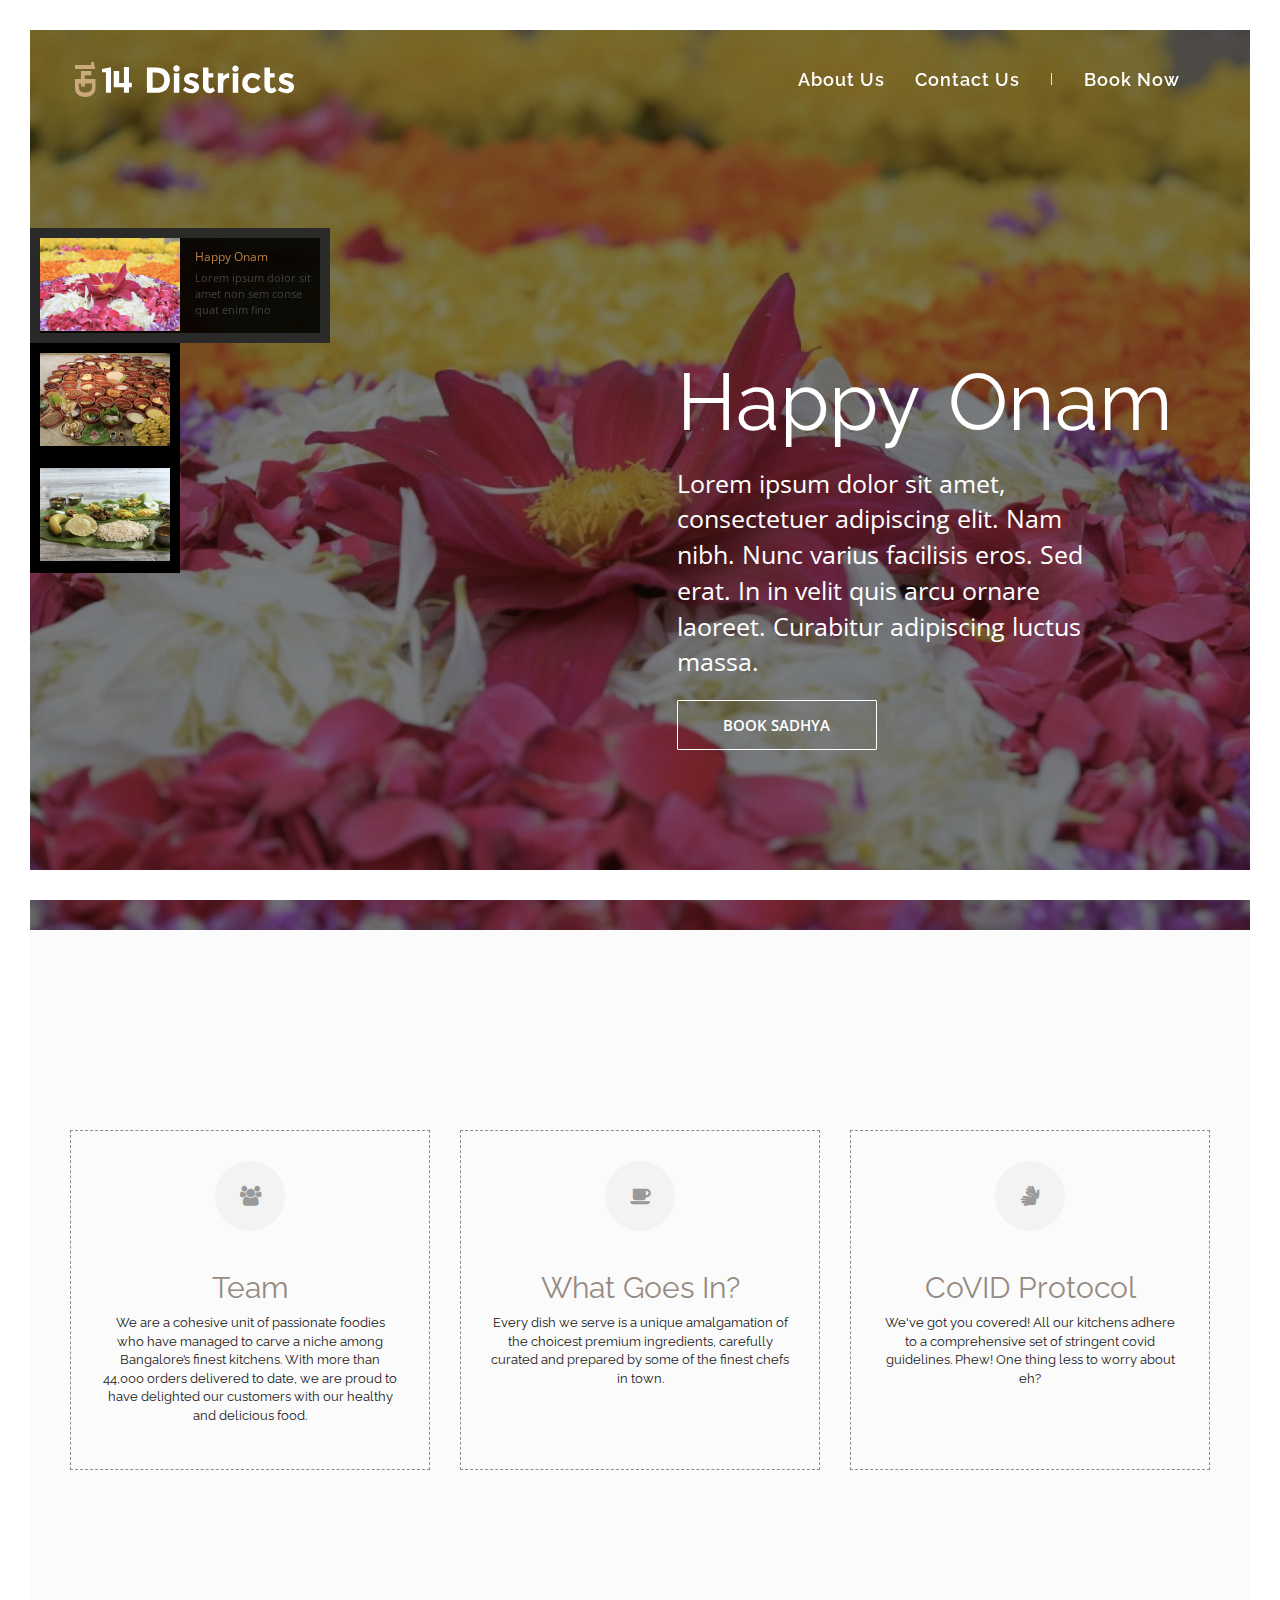
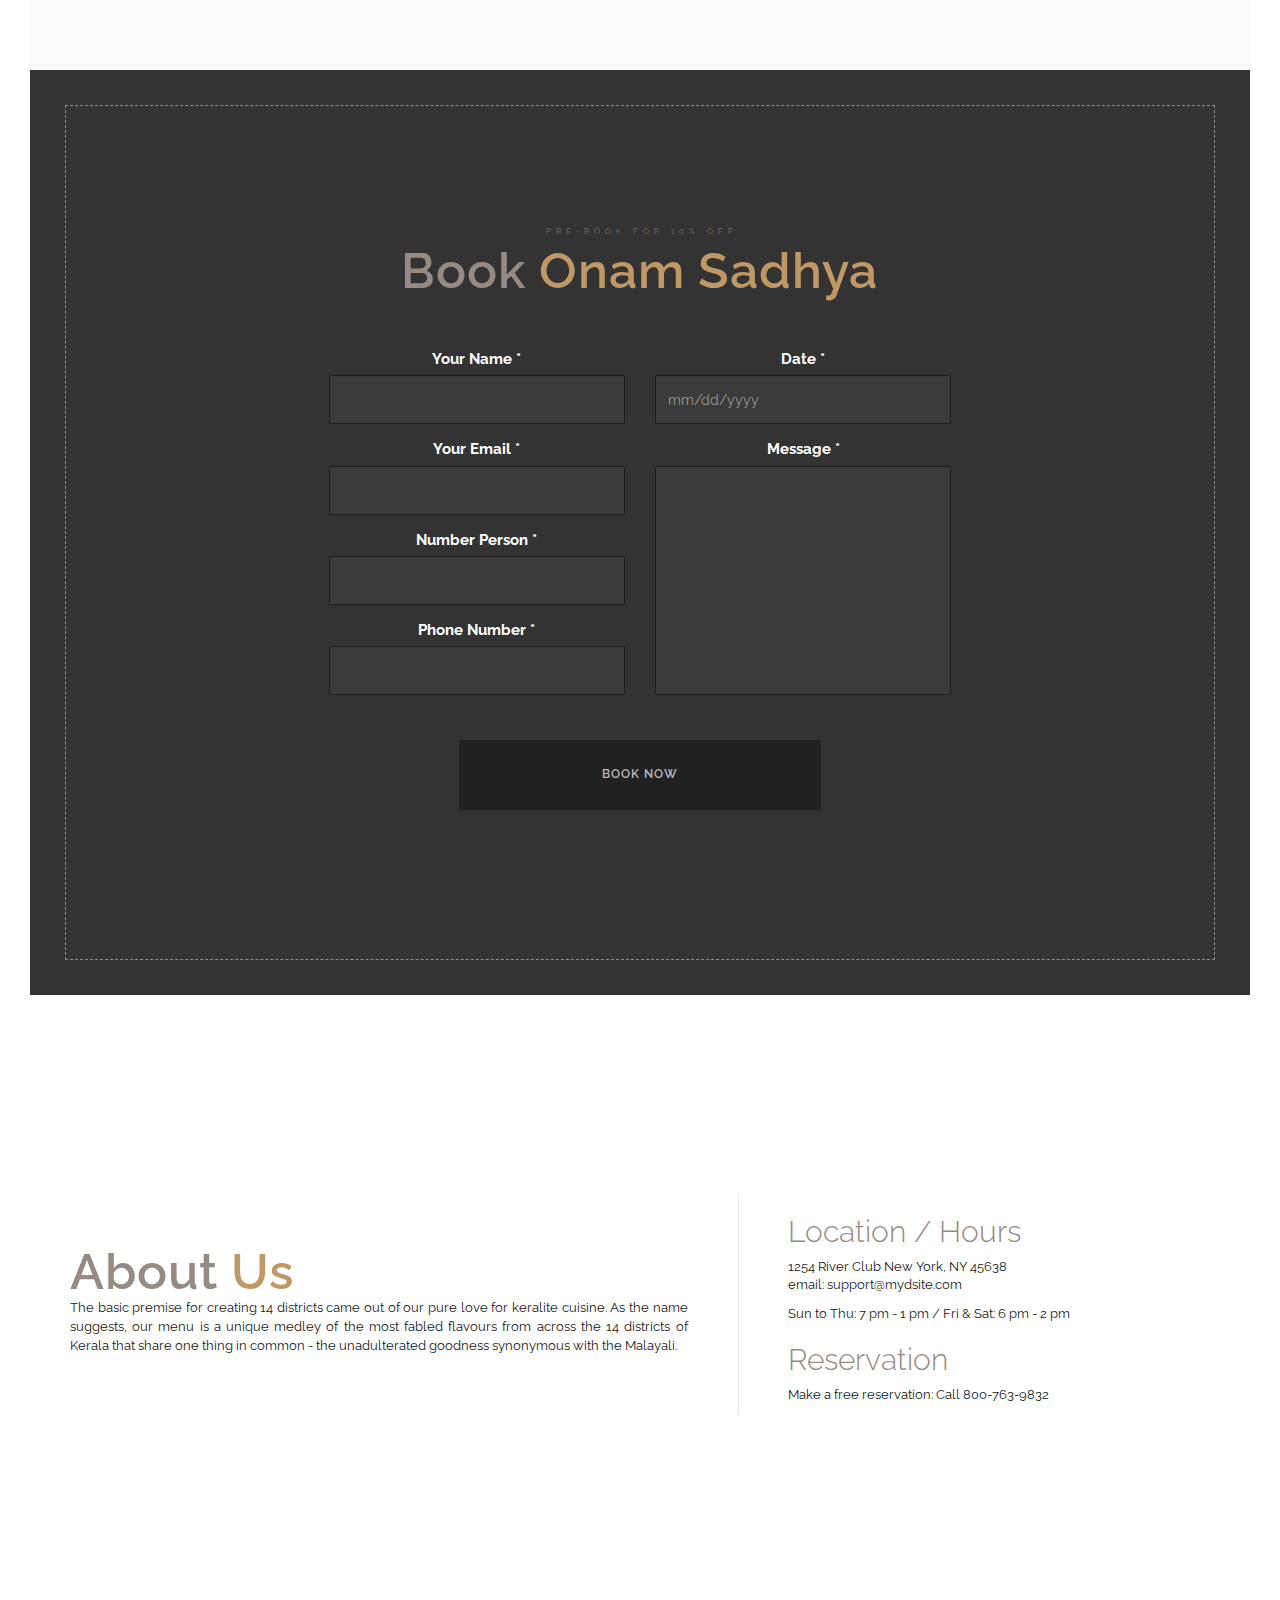
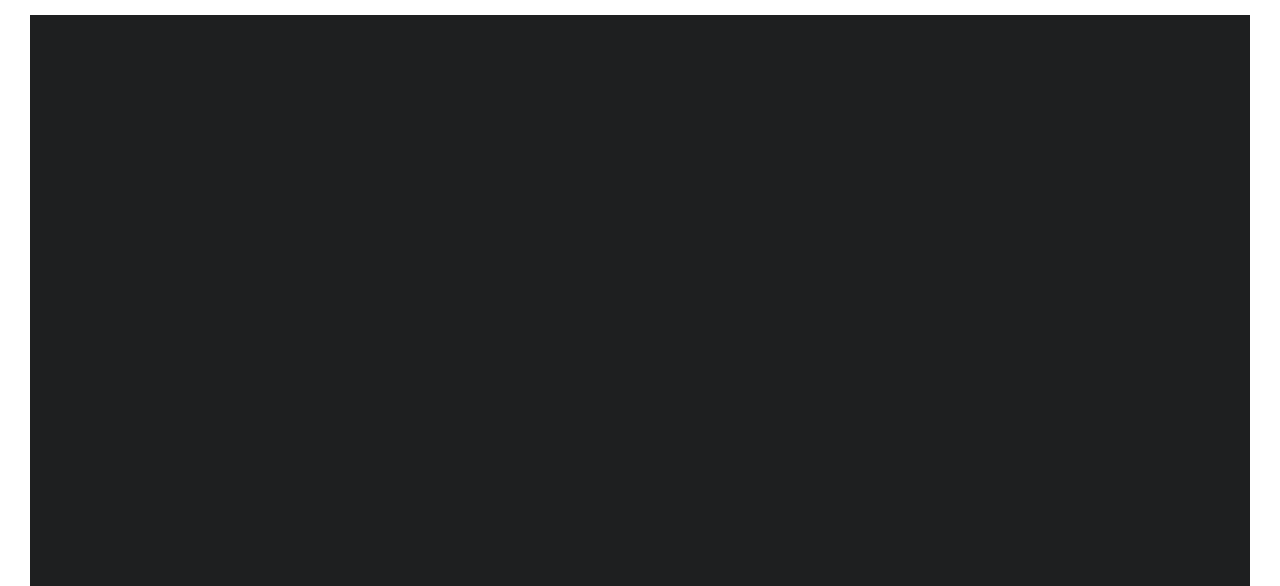
==== commit 60ad5dd5: "content beta" ====
--- a/beta/index.html
+++ b/beta/index.html
@@ -88,28 +88,28 @@
                <!-- 1st Indicator -->
                <li data-target="#x_007_img_thumbnail" data-slide-to="0" class="active"> 
                   <!-- 1st Indicator Image -->
-                  <img src="https://webgraphicart.com/gotham/img/food-12.jpg" alt="x_007_img_thumbnail_01_sm">
+                  <img src="./img/onam-banner.jpg" alt="x_007_img_thumbnail_01_sm">
                   <div>
-                     <a href="#">may 23, 2017</a>
+                     <a href="#">Happy Onam</a>
                      <span>Lorem ipsum dolor sit amet non sem conse quat enim fino</span>
                   </div>
                </li>
                <!-- 2nd Indicator -->
                <li data-target="#x_007_img_thumbnail" data-slide-to="1"> 
                   <!-- 2nd Indicator Image -->
-                  <img src="https://webgraphicart.com/gotham/img/food-13.jpg" alt="x_007_img_thumbnail_02_sm">
+                  <img src="./img/onam-banner-2.jpg" alt="x_007_img_thumbnail_02_sm">
                   <div>
-                     <a href="#">may 23, 2017</a>
-                     <span>Lorem ipsum dolor sit amet non sem conse quat enim alla</span>
+                     <a href="#">Grand Onam Feast</a>
+                     <span>35 Dishes - The biggest Onam feast in Bengaluru</span>
                   </div>
                </li>
                <!-- 3rd Indicator -->
                <li data-target="#x_007_img_thumbnail" data-slide-to="2"> 
                   <!-- 3rd Indicator Image -->
-                  <img src="https://webgraphicart.com/gotham/img/food-14.jpg" alt="x_007_img_thumbnail_03_sm">
+                  <img src="./img/onam-banner-3.jpg" alt="x_007_img_thumbnail_03_sm">
                   <div>
-                     <a href="#">may 23, 2017</a>
-                     <span>Lorem ipsum dolor sit amet non sem conse quat enim fine</span>
+                     <a href="#">Mini Onam Feast</a>
+                     <span>20 Dishes Feast</span>
                   </div>
                </li>
             </ol>
@@ -121,13 +121,13 @@
                <!-- 1st Slide -->
                <div class="item active">
                   <!-- Slide Background -->
-                  <img src="https://webgraphicart.com/gotham/img/food-12.jpg">
+                  <img src="./img/onam-banner.jpg">
                   <!-- Text -->
                   <div class="x_007_img_thumbnail_text">
-                     <h1 data-animation="animated fadeInDown">River Clab Dinner Bar &amp;<span>Restaurant</span>
+                     <h1 data-animation="animated fadeInDown">Happy <span>Onam</span>
                      </h1>
                      <p data-animation="animated fadeInDown">Lorem ipsum dolor sit amet, consectetuer adipiscing elit. Nam nibh. Nunc varius facilisis eros. Sed erat. In in velit quis arcu ornare laoreet. Curabitur adipiscing luctus massa.</p>
-                     <a href="#" data-animation="animated fadeInDown">read more</a>
+                     <a href="#" data-animation="animated fadeInDown">Book Sadhya</a>
                   </div>
                </div>
                <!-- End of 1st Slide --> 
@@ -135,13 +135,13 @@
                <!-- 2nd Slide -->
                <div class="item">
                   <!-- Slide Background -->
-                  <img src="https://webgraphicart.com/gotham/img/food-13.jpg">
+                  <img src="./img/onam-banner-2.jpg">
                   <!-- Text -->
                   <div class="x_007_img_thumbnail_text">
-                     <h1 data-animation="animated fadeInDown">we create<span>digital experiences</span>
+                     <h1 data-animation="animated fadeInDown">The Grand<span>Sadhya</span>
                      </h1>
-                     <p data-animation="animated fadeInDown">Lorem ipsum dolor sit amet, consectetuer adipiscing elit. Nam nibh. Nunc varius facilisis eros. Sed erat. In in velit quis arcu ornare laoreet. Curabitur adipiscing luctus massa.</p>
-                     <a href="#" data-animation="animated fadeInDown">read more</a>
+                     <p data-animation="animated fadeInDown">The biggest onam feast in Bengaluru with 35 Dishes</p>
+                     <a href="#" data-animation="animated fadeInDown">Book Now</a>
                   </div>
                </div>
                <!-- End of 2nd Slide --> 
@@ -149,13 +149,13 @@
                <!-- 3rd Slide -->
                <div class="item">
                   <!-- Slide Background -->
-                  <img src="https://webgraphicart.com/gotham/img/food-14.jpg">
+                  <img src="./img/onam-banner-3.jpg">
                   <!-- Text -->
                   <div class="x_007_img_thumbnail_text">
-                     <h1 data-animation="animated fadeInDown">watch our<span>presentation</span>
+                     <h1 data-animation="animated fadeInDown">Mini <span>Sadhya</span>
                      </h1>
-                     <p data-animation="animated fadeInDown">Lorem ipsum dolor sit amet, consectetuer adipiscing elit. Nam nibh. Nunc varius facilisis eros. Sed erat. In in velit quis arcu ornare laoreet. Curabitur adipiscing luctus massa.</p>
-                     <a href="#" data-animation="animated fadeInDown">read more</a>
+                     <p data-animation="animated fadeInDown">Onam feast with 20 dishes.</p>
+                     <a href="#" data-animation="animated fadeInDown">Book Now</a>
                   </div>
                </div>
                <!-- End of 3rd Slide -->
@@ -382,611 +382,42 @@
             <div class="container">
                <div class="row service-5">
                   <div class="col-md-4 col-sm-4 icon-box-animaiton text-center pad-m-t-25 pad-m-b-25">
-                     <div class="pad-b-50 pad-30 border-light">
+                     <div class="pad-b-50 pad-30 border-light services">
                         <div class="icon-box pad-b-30">
-                           <i class="fa fa-cutlery icons" aria-hidden="true"></i>
+                           <i class="fa fa-users icons" aria-hidden="true"></i>
                         </div>
                         <div>
-                           <h4 class="txt-30 fw-400">Fresh Pasta</h4>
-                           <p>Quisque ut est faucibus, euismod libero vel, volutpat magna. Ut id ullamcorper lacus. Pellentesque nibh elit, consequat ut ultricies vel, aliquet vel ante. Sed sit amet commodo magna.</p>
-                           <a href="#" class="more txt-h">read more</a>
+                           <h4 class="txt-30 fw-400">Team</h4>
+                           <p>We are a cohesive unit of passionate foodies who have managed to carve a niche among Bangalore’s finest kitchens. With more than 44,000 orders delivered to date, we are proud to have delighted  our customers with our healthy and delicious food.</p>
                         </div>
                      </div>
                   </div>
                   <div class="col-md-4 col-sm-4 icon-box-animaiton text-center pad-m-t-25 pad-m-b-25">
-                     <div class="pad-b-50 pad-30 border-light">
+                     <div class="pad-b-50 pad-30 border-light services">
                         <div class="icon-box pad-b-30">
-                           <i class="fa fa-lemon-o icons" aria-hidden="true"></i>
+                           <i class="fa fa-coffee icons" aria-hidden="true"></i>
                         </div>
                         <div>
-                           <h4 class="txt-30 fw-400">Bolognese</h4>
-                           <p>Vivamus sed sem semper lorem imperdiet lobortis. Nulla at neque sit amet tortor faucibus cursus. Cras in tempus arcu. Pellentesque pulvinar, purus id ultrices tempus, eros.</p>
-                           <a href="#" class="more txt-h">read more</a>
+                           <h4 class="txt-30 fw-400">What Goes In?</h4>
+                           <p>Every dish we serve is a unique amalgamation of the choicest premium ingredients, carefully curated and prepared by some of the finest chefs in town.</p>
                         </div>
                      </div>
                   </div>
                   <div class="col-md-4 col-sm-4 icon-box-animaiton text-center pad-m-t-25 pad-m-b-25">
-                     <div class="pad-b-50 pad-30 border-light">
+                     <div class="pad-b-50 pad-30 border-light services">
                         <div class="icon-box pad-b-30">
-                           <i class="fa fa-apple icons" aria-hidden="true"></i>
+                           <i class="fa fa-signing icons" aria-hidden="true"></i>
                         </div>
                         <div>
-                           <h4 class="txt-30 fw-400">Burbon Chicken</h4>
-                           <p>Morbi rutrum nulla a tempus commodo. Aliquam sit amet aliquam velit. Donec viverra sodales felis nec ornare. Suspendisse sodales , purus nec vulputate consequat, quam purus nein sut prefe.</p>
-                           <a href="#" class="more txt-h">read more</a>
+                           <h4 class="txt-30 fw-400">CoVID Protocol</h4>
+                           <p>We've got you covered! All our kitchens adhere to a comprehensive set of stringent covid guidelines. Phew! One thing less to worry about eh?</p>
                         </div>
                      </div>
                   </div>
                </div>
             </div>
          </section>
-         <section class="pad-t-150 pad-b-150 pad-section-50">
-            <div class="container">
-               <div class="row v-align">
-                  <div class="col-sm-4 col-sm-offset-2 col-sm-pull-1 text-center">
-                     <h2 class="heading-title">dinner
-                        <span>menu</span>
-                     </h2>
-                     <h3 class="heading-des">coffee almond bread</h3>
-                     <div class="line-orange-c"></div>
-                     <p class="txt-12 text-justify">Etiam et erat sagittis, aliquam quam sed, ornare ante. Nunc et ligula rutrum, lacinia lacus et, commodo ante. Suspendisse ac accumsan ante. Maecenas non consequat risus. Morbi interdum arcu magna, id aliquam urna maximus in. Etiam eleifend enim sit amet massa varius cursus. Aliquam egestas accumsan.</p>
-                     <h3 class="txt-25 text-right">
-                        <span class="line-txt"></span>
-                        Adam Cartney</h3>
-                  </div>
-                  <div class="col-sm-6"><img src="https://webgraphicart.com/gotham/img/food-08.png" class="img-responsive" alt=""></div>
-               </div>
-            </div>
-         </section>
-         <section>
-            <div class="container-fluid">
-               <div class="row">
-                  <div class="col-md-4 col-sm-4 bg-6">
-                     <div class="wrap-center-700">
-                        <div class="heading-wrap pad-t-300 pad-l-25 pad-m-t-0">
-                           <h2 class="heading-title text-left">Dinner
-                              <span>Bar</span>
-                           </h2>
-                           <h3 class="heading-title text-left">&amp;
-                              <span>Restaurant</span>
-                           </h3>
-                        </div>
-                     </div>
-                  </div>
-                  <div class="col-md-8 col-sm-8 height-700 no-pad">
-                     <div class="figure-slide">
-                        <div class="img-slide-1" style="background-image:url('https://webgraphicart.com/gotham/img/food-01.jpg');">
-                           <div class="figurecaption">
-                              <div class="box-info">
-                                 <span class="day">12</span>
-                                 <div class="v-center">
-                                    <span class="month">jul</span>
-                                    <span class="year">2016</span>
-                                 </div>
-                                 <h3>event date</h3>
-                              </div>
-                           </div>
-                        </div>
-                        <div class="img-slide-2" style="background-image:url('https://webgraphicart.com/gotham/img/food-02.jpg');">
-                           <div class="figurecaption">
-                              <div class="box-info">
-                                 <span class="day">25</span>
-                                 <div class="v-center">
-                                    <span class="month">aug</span>
-                                    <span class="year">2016</span>
-                                 </div>
-                                 <h3>event date</h3>
-                              </div>
-                           </div>
-                        </div>
-                        <div class="img-slide-3" style="background-image:url('https://webgraphicart.com/gotham/img/food-03.jpg');">
-                           <div class="figurecaption">
-                              <div class="box-info">
-                                 <span class="day">19</span>
-                                 <div class="v-center">
-                                    <span class="month">SEP</span>
-                                    <span class="year">2016</span>
-                                 </div>
-                                 <h3>event date</h3>
-                              </div>
-                           </div>
-                        </div>
-                        <div class="img-slide-4" style="background-image:url('https://webgraphicart.com/gotham/img/food-04.jpg');">
-                           <div class="figurecaption">
-                              <div class="box-info">
-                                 <span class="day">30</span>
-                                 <div class="v-center">
-                                    <span class="month">oct</span>
-                                    <span class="year">2016</span>
-                                 </div>
-                                 <h3>event date</h3>
-                              </div>
-                           </div>
-                        </div>
-                     </div>
-                  </div>
-               </div>
-            </div>
-         </section>
-         <section class="pad-t-150 pad-b-150 bg-3 pad-section-50">
-            <div class="container">
-               <div class="row">
-                  <div class="col-md-8 col-md-offset-2 text-center">
-                     <h2 class="heading-title txt-50">quality
-                        <span>service</span>
-                     </h2>
-                     <h3 class="heading-des">ny restaurant and dinner bar</h3>
-                     <div class="line-orange-c"></div>
-                     <h4 class="fw-400 text-capitalize txt-30">Full service restaurant / Catering service</h4>
-                  </div>
-                  <div class="col-md-6 col-md-offset-3 text-center">
-                     <p>Donec accumsan sodales nibh et fermentum. Aliquam ultricies magna
-                        et venenatis mollis. Sed tempus cursus metus, eu convallis urna Maecenas
-                        duis quis pellentesque mauris. Duis sit amet rhoncus nunc, eu volutpat tortor.</p>
-                  </div>
-               </div>
-            </div>
-         </section>
-         <section>
-            <div class="container-fluid">
-               <div class="row v-align">
-                  <div class="col-md-4 col-md-offset-2 col-md-pull-1 col-sm-6 text-center pad-l-70 pad-r-70 pad-l-l-50 pad-l-r-50 pad-l-t-20 pad-l-b-10 pad-m-t-50 pad-m-b-50">
-                     <div class="heading-title">
-                        <h2 class="txt-35">breakfast
-                        <span>menu</span>
-                        </h2>
-                     </div>
-                     <h3 class="heading-des">Enjoy your favorite foods</h3>
-                     <div class="line-orange-c"></div>
-                     <p class="txt-12 text-justify">Praesent faucibus purus eleifend varius fringilla. Donec ac augue est. Fusce augue est, tristique sit amet diam non, cursus malesuada magna. Cum sociis natoque penatibus et magnis dis parturient montes</p>
-                  </div>
-                  <div class="col-md-6 col-sm-6 col-xs-12 no-pad">
-                     <div class="work-3-item">
-                        <a href="#">
-                           <img src="https://webgraphicart.com/gotham/img/food-06.jpg" class="img-responsive" alt="">
-                           <div class="work-3-des">
-                              <div class="border-img"></div>
-                              <div class="h-center">
-                                 <div class="v-center">
-                                    <div class="square"><h3>breakfast menu</h3></div>
-                                    <div class="menu-1">
-                                       <p>Salmon en croute</p>
-                                       <span class="price">$11.00</span>
-                                    </div>
-                                    <div class="menu-1">
-                                       <p>Spring chicken pie</p>
-                                       <span class="price">$15.99</span>
-                                    </div>
-                                    <div class="menu-1">
-                                       <p>Fontina Bread</p>
-                                       <span class="price">$21.00</span>
-                                    </div>
-                                    <div class="menu-1">
-                                       <p>leek &amp; bacon tart</p>
-                                       <span class="price">$25.20</span>
-                                    </div>
-                                 </div>
-                              </div>
-                           </div>
-                        </a>
-                     </div>
-                  </div>
-               </div>
-               <div class="row v-align">
-                  <div class="col-md-6 no-pad">
-                     <div class="work-3-item">
-                        <a href="#">
-                           <img src="https://webgraphicart.com/gotham/img/food-05.jpg" class="img-responsive" alt="">
-                           <div class="work-3-des">
-                              <div class="border-img"></div>
-                              <div class="h-center">
-                                 <div class="v-center">
-                                    <div class="square"><h3>brunch menu</h3></div>
-                                    <div class="menu-1">
-                                       <p>Salmon en croute</p>
-                                       <span class="price">$11.00</span>
-                                    </div>
-                                    <div class="menu-1">
-                                       <p>Spring chicken pie</p>
-                                       <span class="price">$15.99</span>
-                                    </div>
-                                    <div class="menu-1">
-                                       <p>Fontina Bread</p>
-                                       <span class="price">$21.00</span>
-                                    </div>
-                                    <div class="menu-1">
-                                       <p>leek &amp; bacon tart</p>
-                                       <span class="price">$25.20</span>
-                                    </div>
-                                 </div>
-                              </div>
-                           </div>
-                        </a>
-                     </div>
-                  </div>
-                  <div class="col-md-4 col-md-offset-2 col-md-pull-1 text-center pad-l-70 pad-r-70 pad-l-l-50 pad-l-r-50 pad-l-t-20 pad-l-b-10 pad-m-t-50 pad-m-b-50">
-                     <div class="heading-title">
-                        <h2 class="txt-35">brunch
-                        <span>menu</span>
-                        </h2>
-                     </div>
-                     <h3 class="heading-des">Enjoy your favorite foods</h3>
-                     <div class="line-orange-c"></div>
-                     <p class="txt-12 text-justify">Quisque porttitor sit amet nibh non faucibus. Vestibulum at dui libero. Nullam consequat vel purus in efficitur. Morbi ultrices feugiat ipsum, sit amet maximus risus interdum vel. Integer semper leo</p>
-                  </div>
-               </div>
-               <div class="row v-align">
-                  <div class="col-md-4 col-md-offset-2 col-md-pull-1 col-sm-6 text-center pad-l-70 pad-r-70 pad-l-l-50 pad-l-r-50 pad-l-t-20 pad-l-b-10 pad-m-t-50 pad-m-b-50">
-                     <div class="heading-title">
-                        <h2 class="txt-35">dinner
-                        <span>menu</span>
-                        </h2>
-                     </div>
-                     <h3 class="heading-des">Enjoy your favorite foods</h3>
-                     <div class="line-orange-c"></div>
-                     <p class="txt-12 text-justify">Aliquam non pulvinar nulla, vel laoreet neque. Suspendisse ut metus ex. Quisque a commodo nisi, a aliquam ante. Nullam viverra porttitor sem a laoreet. Pellentesque nec felis enim. In hac habitasse </p>
-                  </div>
-                  <div class="col-md-6 col-sm-6 col-xs-12 no-pad">
-                     <div class="work-3-item">
-                        <a href="#">
-                           <img src="https://webgraphicart.com/gotham/img/food-07.jpg" class="img-responsive" alt="">
-                           <div class="work-3-des">
-                              <div class="border-img"></div>
-                              <div class="h-center">
-                                 <div class="v-center">
-                                    <div class="square"><h3>dinner menu</h3></div>
-                                    <div class="menu-1">
-                                       <p>Salmon en croute</p>
-                                       <span class="price">$11.00</span>
-                                    </div>
-                                    <div class="menu-1">
-                                       <p>Spring chicken pie</p>
-                                       <span class="price">$15.99</span>
-                                    </div>
-                                    <div class="menu-1">
-                                       <p>Fontina Bread</p>
-                                       <span class="price">$21.00</span>
-                                    </div>
-                                    <div class="menu-1">
-                                       <p>leek &amp; bacon tart</p>
-                                       <span class="price">$25.20</span>
-                                    </div>
-                                 </div>
-                              </div>
-                           </div>
-                        </a>
-                     </div>
-                  </div>
-               </div>
-            </div>
-         </section>
-         <section class="pad-t-150 pad-b-150 bg-4 pad-section-50">
-            <div class="container">
-               <div class="row v-align">
-                  <div class="col-sm-6 no-pad">
-                     <img src="https://webgraphicart.com/gotham/img/food-09.png" class="img-responsive" alt="">
-                  </div>
-                  <div class="col-sm-4 col-sm-offset-2 col-sm-pull-1 text-center">
-                     <h2 class="heading-title txt-35">lunch
-                        <span>menu</span>
-                     </h2>
-                     <h3 class="heading-des">oranges coffee biscuits</h3>
-                     <div class="line-orange-c"></div>
-                     <p class="txt-12 text-justify">Suspendisse volutpat consectetur malesuada. Maecenas bibendum sollicitudin nisi, quis venenatis urna feugiat vel. Quisque at lectus sed metus rhoncus volutpat. Aenean vel auctor neque. Cras tempus turpis sed ante consequat, et sodales sem lobortis. Nullam molestie mattis magna id tempus.</p>
-                  </div>
-               </div>
-            </div>
-         </section>
-         <section class="testimonial-2 overlay-dark parallax text-center" style="background-image:url('https://webgraphicart.com/gotham/img/parallax-07.jpg');">
-            <div class="pad-t-70 pad-b-70 pad-section-50">
-               <div class="container">
-                  <div class="row">
-                     <div class="col-md-8 col-md-offset-2">
-                        <div class="heading-wrap margin-b-25">
-                           <h3 class="heading-des">Read Customer reviews</h3>
-                           <h4 class="heading-title">Testimonials</h4>
-                        </div>
-                     </div>
-                     <div class="col-md-8 col-md-offset-2">
-                        <div class="testimonial owl-carousel owl-theme">
-                           <div>
-                              <i class="fa fa-quote-left fa-2x txt-brown" aria-hidden="true"></i>
-                              <p class="comments txt-brown">Ut est nisi, pellentesque quis feugiat quis, sollicitudin non orci. Pellentesque aliquet justo lectus. Donec eget sapien in turpis iaculis vulputate. Sed condimentum et ante in pulvinar. Fusce vulputate molestie iaculis. Nunc viverra arcu magna, vitae ornare tellus aliquam vitae. Sed id diam augue.</p>
-                              <div class="line-orange-c"></div>
-                              <h2 class="text-capitalize">Alan Baker</h2>
-                              <p class="app txt-brown">Wall Street Journal</p>
-                           </div>
-                           <div>
-                              <i class="fa fa-quote-left fa-2x txt-brown" aria-hidden="true"></i>
-                              <p class="comments txt-brown">Vestibulum pellentesque accumsan lorem id mattis. Morbi mollis ligula vitae diam ultricies, nec semper justo bibendum. Etiam in ultrices leo. Curabitur vitae mollis diam. Nunc faucibus tristique maximus. Sed eget dignissim ante. Ut ultrices dolor in mauris feugiat, non suscipit lectus ultrices. Nunc cursus pellentesque est, in sodales quam molestie at.</p>
-                              <div class="line-orange-c"></div>
-                              <h2 class="text-capitalize">Sara Scott</h2>
-                              <p class="app txt-brown">the washington post</p>
-                           </div>
-                           <div>
-                              <i class="fa fa-quote-left fa-2x txt-brown" aria-hidden="true"></i>
-                              <p class="comments txt-brown">Curabitur et facilisis mi, vel fringilla orci. Mauris ut ante lobortis ante rutrum ultricies. Etiam eu magna non est venenatis facilisis in ut risus. Proin felis sapien, elementum in cursus nec, pretium in augue. Ut ultricies dignissim tristique. Ut accumsan vehicula quam, vitae varius lectus aliquam a. Fusce nec arcu varius.</p>
-                              <div class="line-orange-c"></div>
-                              <h2 class="text-capitalize">Jenny Allen</h2>
-                              <p class="app txt-brown">New York Times</p>
-                           </div>
-                        </div>
-                     </div>
-                  </div>
-               </div>
-            </div>
-         </section>
-         <section class="pad-t-200 pad-b-200 pad-section-50">
-            <div class="container">
-               <div class="row">
-                  <div class="col-md-8 col-md-offset-2 text-center">
-                     <h2 class="heading-title txt-50">service
-                        <span>restaurant</span>
-                     </h2>
-                     <h3 class="heading-des">Join our mailing list</h3>
-                     <div class="line-orange-c"></div>
-                     <h2 class="fw-400 text-capitalize txt-30">get updates on special events</h2>
-                     <div class="pad-t-50">
-                        <form id="form-newsletter" class="newsletter-1" action="contact.php" method="post">
-                           <div class="controls">
-                              <div class="form-group">
-                                 <input class="form-control" type="email" name="newsletter" placeholder="Email Address *" required="required"  data-error="Valid email is required!">
-                                 <div class="help-block with-errors"></div>
-                              </div>
-                              <button  type="submit" class="btn btn-l btn-dark">
-                                 subscribe
-                              </button>
-                           </div>
-                           <div class="messages"></div>
-                        </form>
-                        <div class="social-4 pad-t-40">
-                           <ul>
-                              <li class="wow fadeInLeft" data-wow-delay="0.1s"> 
-                                 <a href="#">
-                                    <i class="fa fa-facebook" aria-hidden="true"></i>
-                                 </a> 
-                              </li>
-                              <li class="wow fadeInLeft" data-wow-delay="0.2s"> 
-                                 <a href="#">
-                                    <i class="fa fa-twitter" aria-hidden="true"></i>
-                                 </a> 
-                              </li>
-                              <li class="wow fadeInLeft" data-wow-delay="0.3s"> 
-                                 <a href="#">
-                                    <i class="fa fa-linkedin" aria-hidden="true"></i>
-                                 </a> 
-                              </li>
-                              <li class="wow fadeInLeft" data-wow-delay="0.4s"> 
-                                 <a href="#">
-                                    <i class="fa fa-google-plus" aria-hidden="true"></i>
-                                 </a> 
-                              </li>
-                           </ul>
-                        </div>
-                     </div>
-                  </div>
-               </div>
-            </div>
-         </section>
-         <section class="parallax-bg overlay-light" style="background-image:url('https://webgraphicart.com/gotham/img/food-10.jpg');">
-            <div class="pad-t-150 pad-b-150 pad-section-50">
-               <div class="container">
-                  <div class="row">
-                     <div class="border-large"></div>
-                     <div class="bg-0">
-                        <div class="col-md-6 col-md-offset-3 pad-t-150 pad-b-70 pad-m-t-50 pad-m-b-50">
-                           <div class="heading-title text-center">
-                              <h2 class="txt-35">
-                                 <img src="img/icon/food-fork-1.png" width="70" height="70" class="margin-b-10" alt=""/>
-                                  brunch
-                                 <span>menu</span>
-                              </h2>
-                           </div>
-                           <div class="line-orange-c"></div>
-                           <p class="txt-12 text-justify">Maecenas id dapibus eros. Quisque posuere convallis ligula, et hendrerit enim mollis eget. Vestibulum lacinia sagittis ipsum eget posuere. Donec accumsan sodales nibh et fermentum. Aliquam ultricies magna et venenatis mollis. Sed tempus cursus metus, eu convallis urna condimentum ac. Maecenas molestie dapibus placerat.</p>
-                        </div>
-                        <div class="col-md-6 pad-b-150 pad-r-100 pad-l-100 pad-m-b-50 pad-m-l-15 pad-m-r-15">
-                           <div class="heading-title text-center">
-                              <h2 class="txt-35">
-                                 <img src="img/icon/food-fork.png" width="70" height="70" class="margin-b-10" alt=""/>
-                                 dinner
-                                 <span>menu</span>
-                              </h2>
-                           </div>
-                           <hr class="pad-b-50 pad-m-b-25">
-                           <div class="menu-2 line-r-gray">
-                              <h3>Spring chicken pie</h3>
-                              <p>Maecenas id dapibus eros</p>
-                              <span class="price">$11.00</span>
-                              <div class="dot"></div>
-                           </div>
-                           <div class="menu-2 line-r-gray">
-                              <h3>Salmon en croute</h3>
-                              <p>Quisque posuere convallis</p>
-                              <span class="price">$12.10</span>
-                              <div class="dot"></div>
-                           </div>
-                           <div class="menu-2 line-r-gray">
-                              <h3>Fontina Bread Pudding</h3>
-                              <p>Suspendisse volutpat ac eros</p>
-                              <span class="price">$22.00</span>
-                              <div class="dot"></div>
-                           </div>
-                           <div class="menu-2 line-r-gray">
-                              <h3>Braised veal</h3>
-                              <p>Quisque at lectus sed</p>
-                              <span class="price">$26.00</span>
-                              <div class="dot"></div>
-                           </div>
-                        </div>
-                        <div class="col-md-6 pad-b-150 pad-r-100 pad-l-100 pad-m-b-50 pad-m-l-15 pad-m-r-15">
-                           <div class="heading-title text-center">
-                              <h2 class="txt-35">
-                                 <img src="img/icon/food-knife-fork.png" width="70" height="70" class="margin-b-10" alt=""/>
-                                 brunch
-                                 <span>menu</span>
-                              </h2>
-                           </div>
-                           <hr class="pad-b-50 pad-m-b-25">
-                           <div class="menu-2 line-r-gray">
-                              <h3>Pancakes</h3>
-                              <p>Aenean vel auctor neque</p>
-                              <span class="price">$7.00</span>
-                              <div class="dot"></div>
-                           </div>
-                           <div class="menu-2 line-r-gray">
-                              <h3>crab hash</h3>
-                              <p>Nullam consequat vel purus in</p>
-                              <span class="price">$5.99</span>
-                              <div class="dot"></div>
-                           </div>
-                           <div class="menu-2 line-r-gray">
-                              <h3>kid's brunch</h3>
-                              <p>Cras tempus turpis sed ante</p>
-                              <span class="price">$6.50</span>
-                              <div class="dot"></div>
-                           </div>
-                           <div class="menu-2 line-r-gray">
-                              <h3>leek &amp; bacon tart</h3>
-                              <p>Nullam molestie mattis magna</p>
-                              <span class="price">$9.00</span>
-                              <div class="dot"></div>
-                           </div>
-                        </div>
-                     </div>
-                  </div>
-               </div>
-            </div>
-         </section>
-         <section class="pad-b-100 pad-m-b-50">
-            <div class="container">
-               <div class="row">
-                  <div class="col-md-6 col-md-offset-3 pad-t-150 pad-b-70 pad-m-t-50 pad-m-b-25">
-                     <div class="heading-title text-center">
-                        <h2 class="txt-35">
-                           <img src="img/icon/food-wine.png" width="90" height="90" class="margin-b-10" alt=""/>
-                              wine
-                              <span>list</span>
-                         </h2>
-                     </div>
-                     <div class="line-orange-c"></div>
-                     <p class="txt-12 text-justify">Proin urna lorem, consequat ut mauris sed, tempus interdum risus. In hac habitasse platea dictumst. Proin non dolor luctus, pellentesque nisl dapibus, sagittis eros. Suspendisse hendrerit sollicitudin dolor, at dignissim augue tristique vel. Interdum et malesuada fames ac ante ipsum primis in faucibus. Nam eget quam vel magna venenatis tincidunt. Duis feugiat semper porttitor. </p>
-                     <hr>
-                  </div>
-               </div>
-            </div>
-            <div class="portfolio-container">
-               <div class="container">
-                  <div class="row work-col-g">
-                     <div class="col-md-3 col-sm-6 col-xs-12 portfolio-item">
-                        <a href="https://webgraphicart.com/gotham/img/food-wine01.jpg" class="work-5-item image-link">
-                           <img src="https://webgraphicart.com/gotham/img/food-wine01.jpg" class="img-responsive" alt="" />
-                           <div class="work-5-overlay">
-                              <div class="work-5-overlay-item">
-                                 <div class="work-5-des">
-                                    <span class="work-5-top-tit">atlantis</span>
-                                    <span class="work-5-line"></span>
-                                    <span class="work-5-sub-tit">Country: United States<br>
-                                    Region: California<br>
-                                    Grape Varietal: Pinot Noir<br>
-                                    Type: Still wine<br>
-                                    Serve chilled: 45*- 55*F</span>
-                                 </div>
-                              </div>
-                           </div>
-                        </a>
-                        <div class="pad-l-25 pad-r-25 pad-m-l-15 pad-m-r-15">
-                           <div class="menu-2 line-r-gray">
-                              <h3>atlantis</h3>
-                              <p>Nam eget quam vel magna vene</p>
-                              <span class="price">$59.00</span>
-                              <div class="dot">
-                              </div>
-                           </div>
-                        </div>
-                     </div>
-                     <div class="col-md-3 col-sm-6 col-xs-12 portfolio-item">
-                        <a href="https://webgraphicart.com/gotham/img/food-wine02.jpg" class="work-5-item image-link">
-                           <img src="https://webgraphicart.com/gotham/img/food-wine02.jpg" class="img-responsive" alt="" />
-                           <div class="work-5-overlay">
-                              <div class="work-5-overlay-item">
-                                 <div class="work-5-des">
-                                    <span class="work-5-top-tit">thalia</span>
-                                    <span class="work-5-line"></span>
-                                    <span class="work-5-sub-tit"> Country: United States<br>
-                                    Region: California<br>
-                                    Grape Varietal: Pinot Noir<br>
-                                    Type: Still wine<br>
-                                    Serve chilled: 45*- 55*F</span>
-                                 </div>
-                              </div>
-                           </div>
-                        </a>
-                        <div class="pad-l-25 pad-r-25 pad-m-l-15 pad-m-r-15">
-                           <div class="menu-2 line-r-gray">
-                              <h3>thalia</h3>
-                              <p>Nullam gravida nibh at iaculis</p>
-                              <span class="price">$45.00</span>
-                              <div class="dot"></div>
-                           </div>
-                        </div>
-                     </div>
-                     <div class="col-md-3 col-sm-6 col-xs-12 portfolio-item">
-                        <a href="https://webgraphicart.com/gotham/img/food-wine03.jpg" class="work-5-item image-link">
-                           <img src="https://webgraphicart.com/gotham/img/food-wine03.jpg" class="img-responsive" alt="" />
-                           <div class="work-5-overlay">
-                              <div class="work-5-overlay-item">
-                                 <div class="work-5-des">
-                                    <span class="work-5-top-tit">vinsanto</span>
-                                    <span class="work-5-line"></span>
-                                    <span class="work-5-sub-tit">Country: United States<br>
-                                    Region: California<br>
-                                    Grape Varietal: Pinot Noir<br>
-                                    Type: Still wine<br>
-                                    Serve chilled: 45*- 55*F</span>
-                                 </div>
-                              </div>
-                           </div>
-                        </a>
-                        <div class="pad-l-25 pad-r-25 pad-m-l-15 pad-m-r-15">
-                           <div class="menu-2 line-r-gray">
-                              <h3>vinsanto</h3>
-                              <p> Quisque augue tellus, convallis</p>
-                              <span class="price">$72.00</span>
-                              <div class="dot"></div>
-                           </div>
-                        </div>
-                     </div>
-                     <div class="col-md-3 col-sm-6 col-xs-12 portfolio-item">
-                        <a href="https://webgraphicart.com/gotham/img/food-wine04.jpg" class="work-5-item image-link">
-                           <img src="https://webgraphicart.com/gotham/img/food-wine04.jpg" class="img-responsive" alt="" />
-                           <div class="work-5-overlay">
-                              <div class="work-5-overlay-item">
-                                 <div class="work-5-des">
-                                    <span class="work-5-top-tit">naoussa</span>
-                                    <span class="work-5-line"></span>
-                                    <span class="work-5-sub-tit">Country: United States<br>
-                                    Region: California<br>
-                                    Grape Varietal: Pinot Noir<br>
-                                    Type: Still wine<br>
-                                    Serve chilled: 45*- 55*F</span>
-                                 </div>
-                              </div>
-                           </div>
-                        </a>
-                        <div class="pad-l-25 pad-r-25 pad-m-l-15 pad-m-r-15">
-                           <div class="menu-2 line-r-gray">
-                              <h3>naoussa</h3>
-                              <p>Praesent eros nulla, ultricies</p>
-                              <span class="price">$65.00</span>
-                              <div class="dot"></div>
-                           </div>
-                        </div>
-                     </div>
-                  </div>
-               </div>
-            </div>
-         </section>
+
          <section class="parallax overlay-dark txt-light" style="background-image:url('https://webgraphicart.com/gotham/img/food-11.jpg');">
             <div class=" pad-t-100 pad-b-50 pad-m-t-0 pad-m-b-0">
                <div class="container-fluid">
@@ -994,9 +425,9 @@
                      <div class="border-img hidden-xs"></div>
                      <div class="col-md-8 col-md-offset-2 text-center">
                         <div class="heading-wrap pad-t-50 pad-b-50">
-                           <h3 class="heading-des">Reserve a table online</h3>
-                           <h3 class="heading-title">reservations
-                              <span>online</span>
+                           <h3 class="heading-des">Pre-book for 10% off</h3>
+                           <h3 class="heading-title">Book 
+                              <span>Onam Sadhya</span>
                            </h3>
                         </div>
                         <div class="contact-form-2">
@@ -1036,7 +467,7 @@
                                  <div class="col-sm-6 col-sm-offset-3 pad-b-100 margin-t-30 pad-m-b-50">
                                     <div class="form-group">
                                        <button type="submit" name="submit" class="btn">
-                                          Submit Message
+                                          Book Now
                                        </button>
                                     </div>
                                  </div>
@@ -1055,9 +486,7 @@
                      <h2 class="heading-title">About
                         <span>us</span>
                      </h2>
-                     <p class="txt-13 text-justify">Nam volutpat, arcu quis condimentum lacinia, sapien massa consectetur quam, in efficitur lectus ex sit amet magna. Aliquam fringilla malesuada dui, non finibus nibh laoreet ac. Sed viverra orci eget ligula rhoncus, sed pulvinar magna efficitur. Nunc lacinia elit ac pretium mattis. Praesent enim velit.</p>
-                     <p>Vivamus lacus augue, ultrices sit amet nisl sed, gravida bibendum purus. Nunc eget faucibus velit. Interdum et malesuada fames ac ante ipsum primis in faucibus. Donec nec elementum orci, non porttitor lacus. In laoreet condimentum mi, eget fermentum sapien porttitor id.</p>
-                     <h3 class="txt-20 text-right">@River Club / Restaurant &amp; Dinner Bar</h3>
+                     <p class="txt-13 text-justify">The basic premise for creating 14 districts came out of our pure love for keralite cuisine. As the name suggests, our menu is a unique medley of the most fabled flavours from across the 14 districts of Kerala that share one thing in common - the unadulterated goodness synonymous with the Malayali.</h3>
                   </div>
                   <div class="col-md-5 col-sm-6 pad-l-50 pad-m-l-15">
                      <h3 class="txt-30">Location / Hours</h3>
@@ -1074,32 +503,7 @@
             </div>
          </section>
       </div>
-      <section class="text-center bg-2">
-         <div class="container-fluid">
-            <div class="row">
-               <a href="#">
-                  <div class="col-md-3 col-xs-3 pad-t-25 pad-b-25 social-fb wow fadeIn" data-wow-delay="0.2s">
-                     <i class="fa fa-facebook" aria-hidden="true"></i>
-                  </div>
-               </a> 
-               <a href="#">
-                  <div class="col-md-3 col-xs-3 pad-t-25 pad-b-25 social-tw wow fadeIn" data-wow-delay="0.3s">
-                     <i class="fa fa-twitter" aria-hidden="true"></i>
-                  </div>
-               </a> 
-               <a href="#">
-                  <div class="col-md-3 col-xs-3 pad-t-25 pad-b-25 social-g wow fadeIn" data-wow-delay="0.4s">
-                     <i class="fa fa-google-plus" aria-hidden="true"></i>
-                  </div>
-               </a> 
-               <a href="#">
-                  <div class="col-md-3 col-xs-3 pad-t-25 pad-b-25 social-in wow fadeIn" data-wow-delay="0.5s">
-                     <i class="fa fa-linkedin" aria-hidden="true"></i>
-                  </div>
-               </a>
-            </div>
-         </div>
-      </section>
+
       <footer class="footer-2">
          <div class="container">
             <div class="row">
@@ -1114,72 +518,22 @@
                         <li> Email : support@yoursite.com </li>
                      </ul>
                   </div>
-                  <div class="menu">
-                     <ul>
-                        <li> 
-                           <a href="#">Home</a>
-                           <span>·</span>
-                        </li>
-                        <li> 
-                           <a href="#">Blog</a>
-                           <span>·</span>
-                        </li>
-                        <li> 
-                           <a href="#">About</a>
-                           <span>·</span>
-                        </li>
-                        <li> 
-                           <a href="#">Contact</a> 
-                        </li>
-                     </ul>
-                  </div>
-                  <p><a href="#">The Think Web</a> Pellentesque maximus odio id massa condimentum, ut faucibus nisi suscipit set denero wat uiter</p>
                </div>
                <div class="col-md-3 col-sm-6 wow fadeIn" data-wow-delay="0.3s">
-                  <div class="twitter">
-                     <h3 class="title">Latest Tweets</h3>
-                     <div class="line-orange-l"></div>
-                     <ul>
-                        <li>
-                           <p>
-                              <i class="fa fa-twitter" aria-hidden="true"></i>
-                              Proin augue arcu, tempor eu leo eu, lacinia lobortis justo eleifend erat egestas<br>
-                              <a href="#" class="author">@Calexand</a> /
-                              <span class="posted">Posted 3 hours ago</span>
-                           </p>
-                        </li>
-                        <li>
-                           <p>
-                              <i class="fa fa-twitter" aria-hidden="true"></i>
-                              Class aptent taciti sociosqu ad litora torquent per conubia nostra, per inceptos<br>
-                              <a href="#" class="author">@Alex</a> /
-                              <span class="posted">Posted 7 hours ago</span>
-                           </p>
-                        </li>
-                        <li>
-                           <p>
-                              <i class="fa fa-twitter" aria-hidden="true"></i>
-                              Class aptent taciti sociosqu ad litora torquent per conubia nostra, per inceptos<br>
-                              <a href="#" class="author">@Alex</a> /
-                              <span class="posted">Posted 7 hours ago</span>
-                           </p>
-                        </li>
-                     </ul>
-                  </div>
                </div>
                <div class="col-md-3 col-sm-6 wow fadeIn" data-wow-delay="0.4s">
                   <h3 class="title">Recent Posts</h3>
                   <div class="line-orange-l"></div>
                   <div class="recent-post">
                      <ul>
-                        <li><a href="#"><img src="http://placehold.it/400x400/cccccc/FFFFFF/jpg?text=Image" class="img-responsive" alt="" /></a></li>
-                        <li><a href="#"><img src="http://placehold.it/400x400/cccccc/FFFFFF/jpg?text=Image" class="img-responsive" alt="" /></a></li>
-                        <li><a href="#"><img src="http://placehold.it/400x400/cccccc/FFFFFF/jpg?text=Image" class="img-responsive" alt="" /></a></li>
-                        <li><a href="#"><img src="http://placehold.it/400x400/cccccc/FFFFFF/jpg?text=Image" class="img-responsive" alt="" /></a></li>
-                        <li><a href="#"><img src="http://placehold.it/400x400/cccccc/FFFFFF/jpg?text=Image" class="img-responsive" alt="" /></a></li>
-                        <li><a href="#"><img src="http://placehold.it/400x400/cccccc/FFFFFF/jpg?text=Image" class="img-responsive" alt="" /></a></li>
-                        <li><a href="#"><img src="http://placehold.it/400x400/cccccc/FFFFFF/jpg?text=Image" class="img-responsive" alt="" /></a></li>
-                        <li><a href="#"><img src="http://placehold.it/400x400/cccccc/FFFFFF/jpg?text=Image" class="img-responsive" alt="" /></a></li>
+                        <li><a href="#"><img src="./img/insta/1.jpg" class="img-responsive" alt="" /></a></li>
+                        <li><a href="#"><img src="./img/insta/2.jpg" class="img-responsive" alt="" /></a></li>
+                        <li><a href="#"><img src="./img/insta/3.jpg" class="img-responsive" alt="" /></a></li>
+                        <li><a href="#"><img src="./img/insta/4.jpg" class="img-responsive" alt="" /></a></li>
+                        <li><a href="#"><img src="./img/insta/5.jpg" class="img-responsive" alt="" /></a></li>
+                        <li><a href="#"><img src="./img/insta/6.jpg" class="img-responsive" alt="" /></a></li>
+                        <li><a href="#"><img src="./img/insta/7.jpg" class="img-responsive" alt="" /></a></li>
+                        <li><a href="#"><img src="./img/insta/8.jpg" class="img-responsive" alt="" /></a></li>
                      </ul>
                   </div>
                </div>
@@ -1189,13 +543,9 @@
                   <p>Proin vel libero euismod, egestas sapien in, mattis odio. Sed facilisis eleifend augue, vel sodales magna tristique vitae. Nulla maximus metus facilisis urna posuere.</p>
                   <p>Proin vel libero euismod, egestas sapien in, mattis odio. Sed facilisis eleifend augue, vel sodales magna tristique vitae.</p>
                   <div class="social">
+                     <a href="https://www.instagram.com/14.districts/" target="_blank"><i class="fa fa-instagram" aria-hidden="true"></i></a> 
                      <a href="#"><i class="fa fa-facebook" aria-hidden="true"></i></a> 
-                     <a href="#"><i class="fa fa-twitter" aria-hidden="true"></i></a> 
                      <a href="#"><i class="fa fa-linkedin" aria-hidden="true"></i></a> 
-                     <a href="#"><i class="fa fa-pinterest-p" aria-hidden="true"></i></a> 
-                     <a href="#"><i class="fa fa-google-plus" aria-hidden="true"></i></a> 
-                     <a href="#"><i class="fa fa-dribbble" aria-hidden="true"></i></a> 
-                     <a href="#"><i class="fa fa-github" aria-hidden="true"></i></a>
                   </div>
                </div>
             </div>
@@ -1206,7 +556,7 @@
                   <div class="col-md-6 col-sm-6">
                      <div class="copyright">
                         <p>A <a href="https://beautevil.design" target="_blank">beautevil.design</a></p>
-                        <p>&copy; 2016 All Rights Reserved</p>
+                        <p>&copy; 2020 All Rights Reserved</p>
                      </div>
                   </div>
                   <div class="col-md-6 col-sm-6">
--- a/beta/css/style.css
+++ b/beta/css/style.css
@@ -2025,7 +2025,7 @@
 .heading-title-2,
 .heading-title-3{
 	text-transform: capitalize;
-	font-weight: 100;
+	font-weight: 600;
 	margin-top: 0;
 	margin-bottom: 0;
 }
--- a/beta/css/theme/theme-restaurant.css
+++ b/beta/css/theme/theme-restaurant.css
@@ -156,10 +156,10 @@
  font-family: 'Open Sans', sans-serif;
 }
 .x_007_img_thumbnail_text > h1 {
- color: #968B82;
- text-transform: capitalize;
- font-family: 'Raleway', sans-serif;
- font-size: 30px;
+ color: #fff;
+ text-transform: capitalize;
+ font-family: 'Raleway', sans-serif;
+ font-size: 8rem;
  font-weight: 400;
  margin-bottom: 20px;
  -webkit-animation-delay: 0.7s;
@@ -170,13 +170,13 @@
  animation-timing-function: cubic-bezier(.23, 1, .32, 1);
 }
 .x_007_img_thumbnail_text > h1 > span {
- color: #b67e43;
+ color: #fff;
  margin-left: 10px;
 }
 .x_007_img_thumbnail_text > p {
  width: 80%;
- color: #878787;
- font-size: 13px;
+ color: #fff;
+ font-size: 2.5rem;
  position: relative;
  text-transform: none;
  -webkit-animation-delay: 1s;
@@ -187,11 +187,12 @@
  animation-timing-function: cubic-bezier(.23, 1, .32, 1);
 }
 .x_007_img_thumbnail_text > a {
- width: 135px;
- height: 30px;
+ width: 200px;
+ min-height: 30px;
+ padding: 10px 20px;
  color: #ffffff;
  display: block;
- font-size: 11px;
+ font-size: 1.5rem;
  font-weight: 600;
  margin-top: 20px;
  line-height: 28px;
@@ -219,7 +220,6 @@
 .nav-transparent-nav>li>a, 
 .nav-transparent-nav>li>a:visited, 
 .nav-transparent-nav .divider {
- color: #968B82 !important;
  font-family: 'Raleway', sans-serif;
  font-size: 18px;
  text-transform: capitalize;
@@ -414,3 +414,9 @@
 /*---------- INDICATORS THUMBNAIL CONTROL ----------*/
 .x_007_img_thumbnail_indicators > .carousel-indicators { height: 70%; }
 }
+
+
+
+.services{
+	min-height: 340px;
+}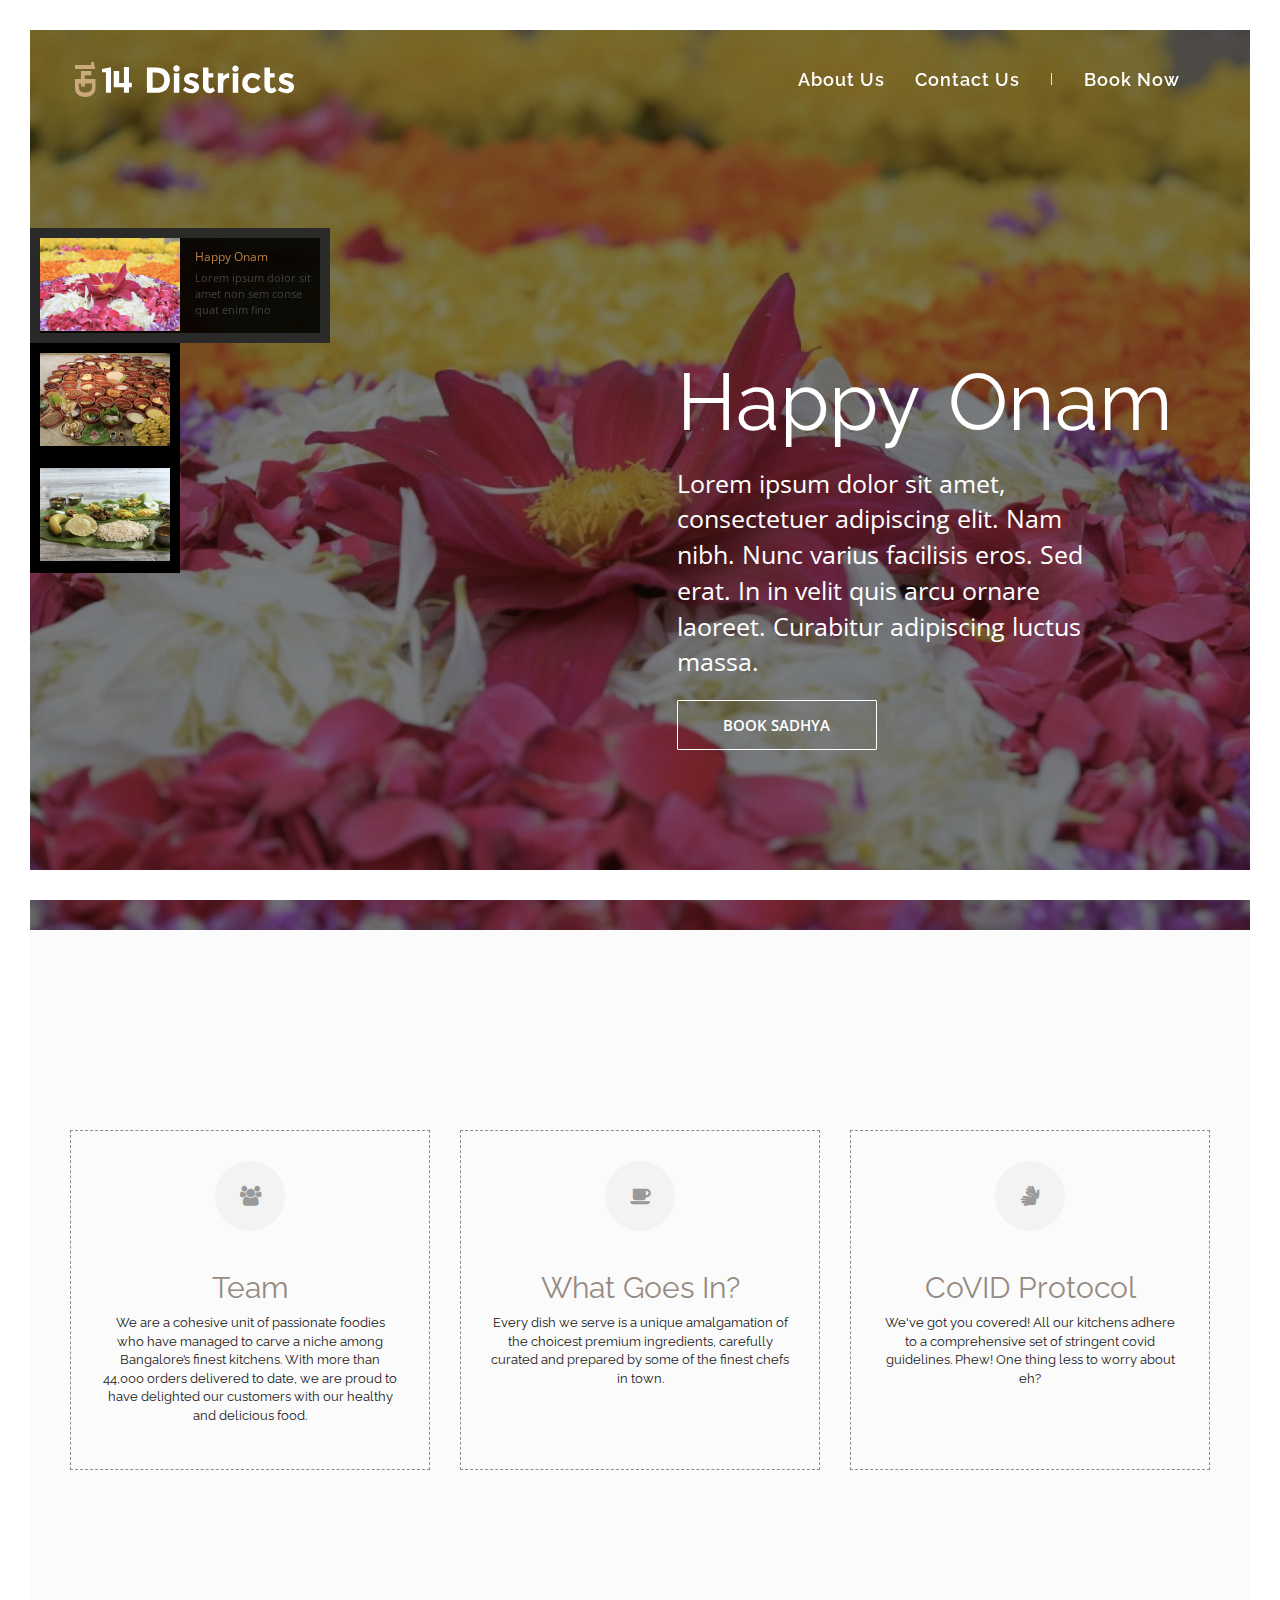
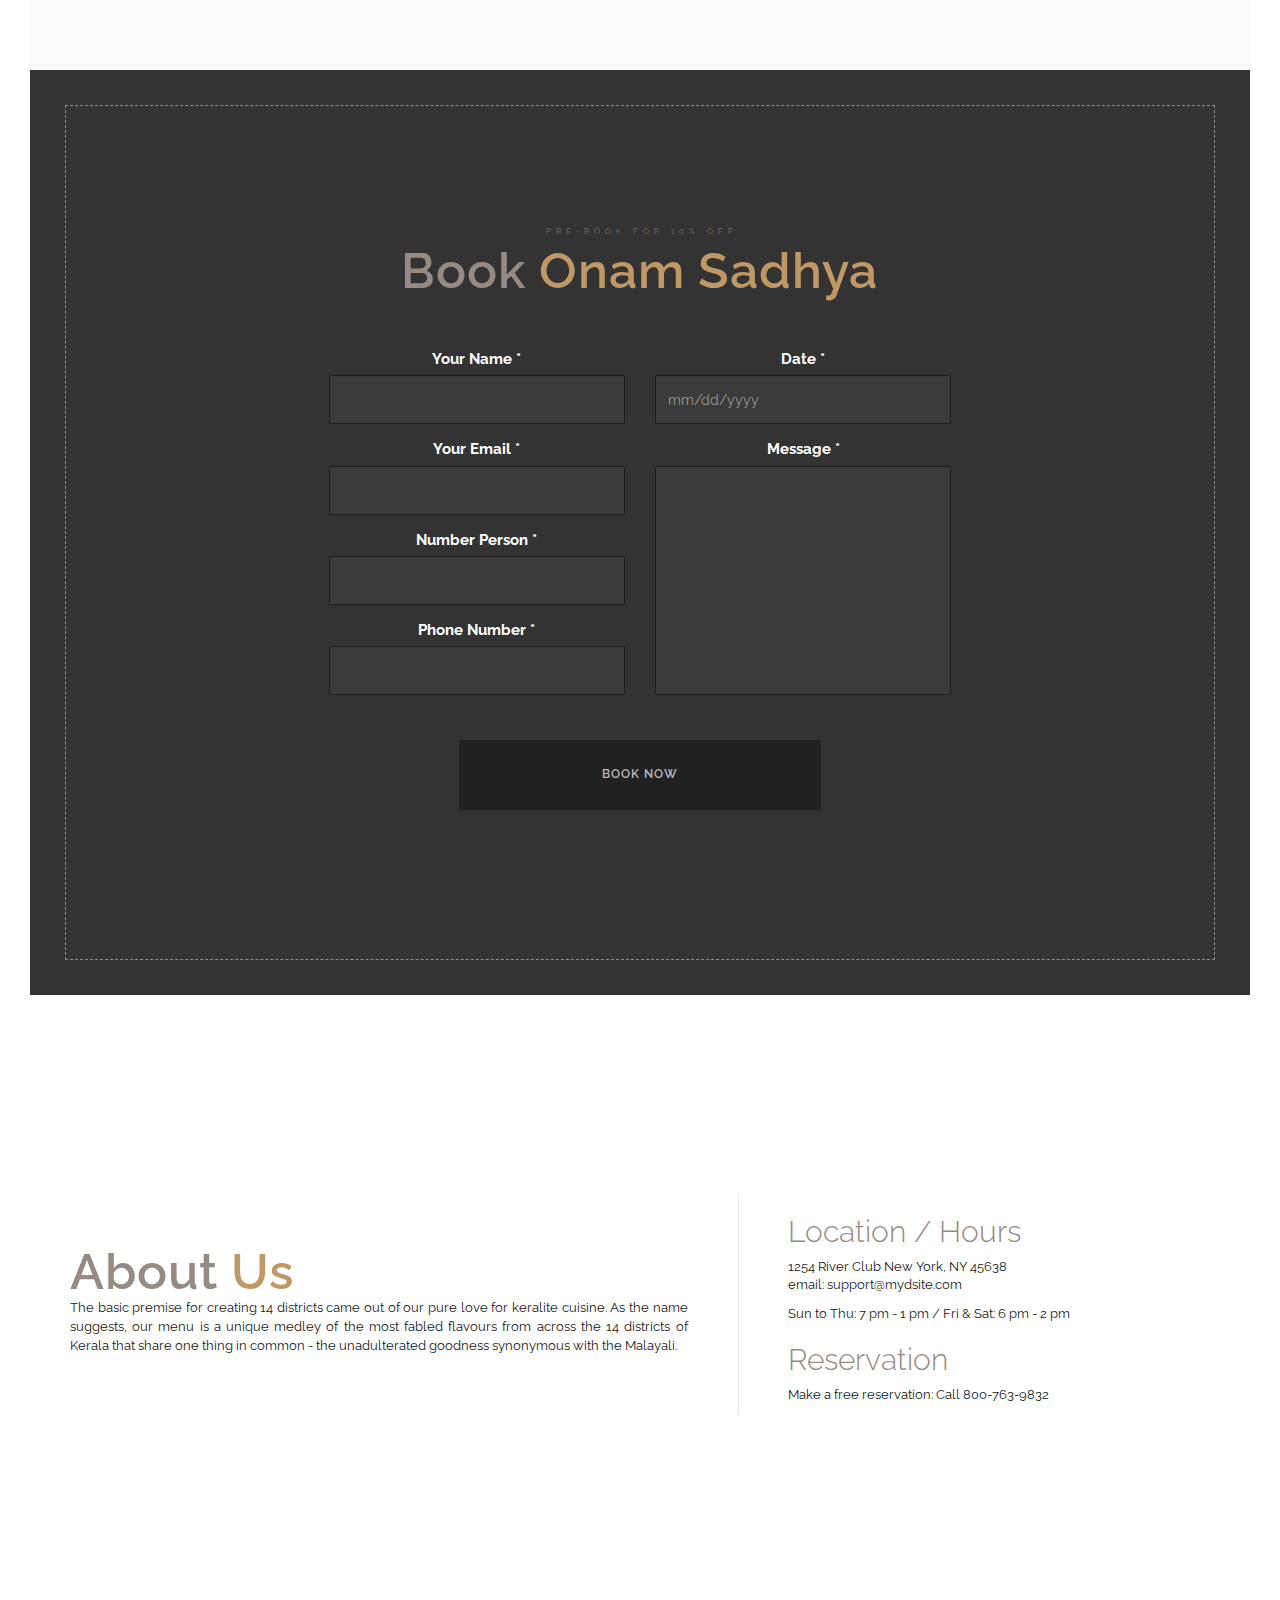
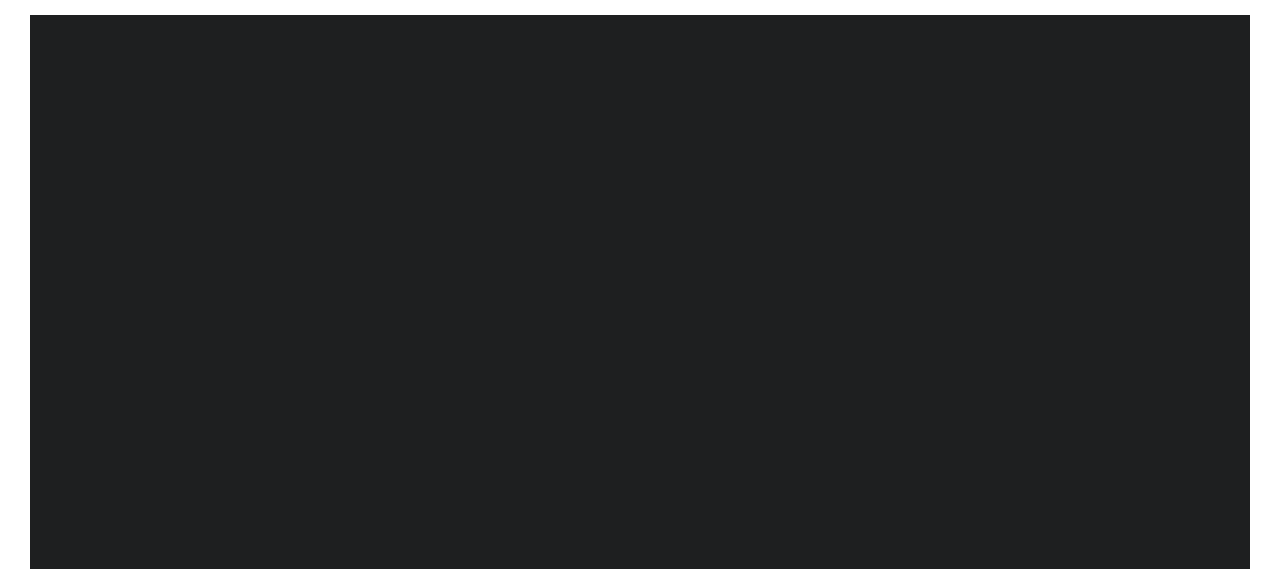
==== commit c191a5bf: "footer" ====
--- a/beta/index.html
+++ b/beta/index.html
@@ -22,6 +22,11 @@
     <script src="js/html5shiv.js"></script>
     <script src="js/respond.min.js"></script>
     <![endif]-->
+    <style>
+       @media (max-width: 767px) {
+         .text-right { text-align: center!important;}
+      }
+    </style>
     
    </head>
    
@@ -556,20 +561,12 @@
                   <div class="col-md-6 col-sm-6">
                      <div class="copyright">
                         <p>A <a href="https://beautevil.design" target="_blank">beautevil.design</a></p>
-                        <p>&copy; 2020 All Rights Reserved</p>
                      </div>
                   </div>
                   <div class="col-md-6 col-sm-6">
-                     <div class="terms">
-                        <p> 
-                           <a href="#">Support</a>
-                           <span>|</span>
-                           <a href="#">Termes of use</a>
-                           <span>|</span>
-                           <a href="#">Privacy &amp; Policy</a>
-                           <span>|</span>
-                           <a href="#">License</a></p>
-                     </div>
+                     
+                        <p class="text-right">&copy; 2020 All Rights Reserved</p>
+
                   </div>
                </div>
             </div>
--- a/beta/css/theme/theme-restaurant.css
+++ b/beta/css/theme/theme-restaurant.css
@@ -395,7 +395,7 @@
 .x_007_img_thumbnail_text > h1 { font-size: 22px; margin-bottom: 3px; }
 .x_007_img_thumbnail_text > h1 > span { margin-left: 3px; }
 .x_007_img_thumbnail_text > p { width: 100%; font-size: 12px; }
-.x_007_img_thumbnail_text > a { width: 100px; height: 20px; font-size: 11px; margin-top: 5px; line-height: 18px; }
+.x_007_img_thumbnail_text > a { min-width: 100px; min-height: 20px; font-size: 11px; margin-top: 5px; line-height: 18px; }
 }
 
 @media (min-width: 481px) and (max-width: 767px) {
@@ -408,6 +408,7 @@
 .x_007_img_thumbnail_text > h1 { font-size: 22px; margin-bottom: 3px; }
 .x_007_img_thumbnail_text > p { width: 95%; font-size: 14px; }
 .x_007_img_thumbnail_text > a { margin-top: 5px; }
+.text-right { text-align: center!important;}
 }
 
 @media (min-width: 768px) and (max-width: 991px) {
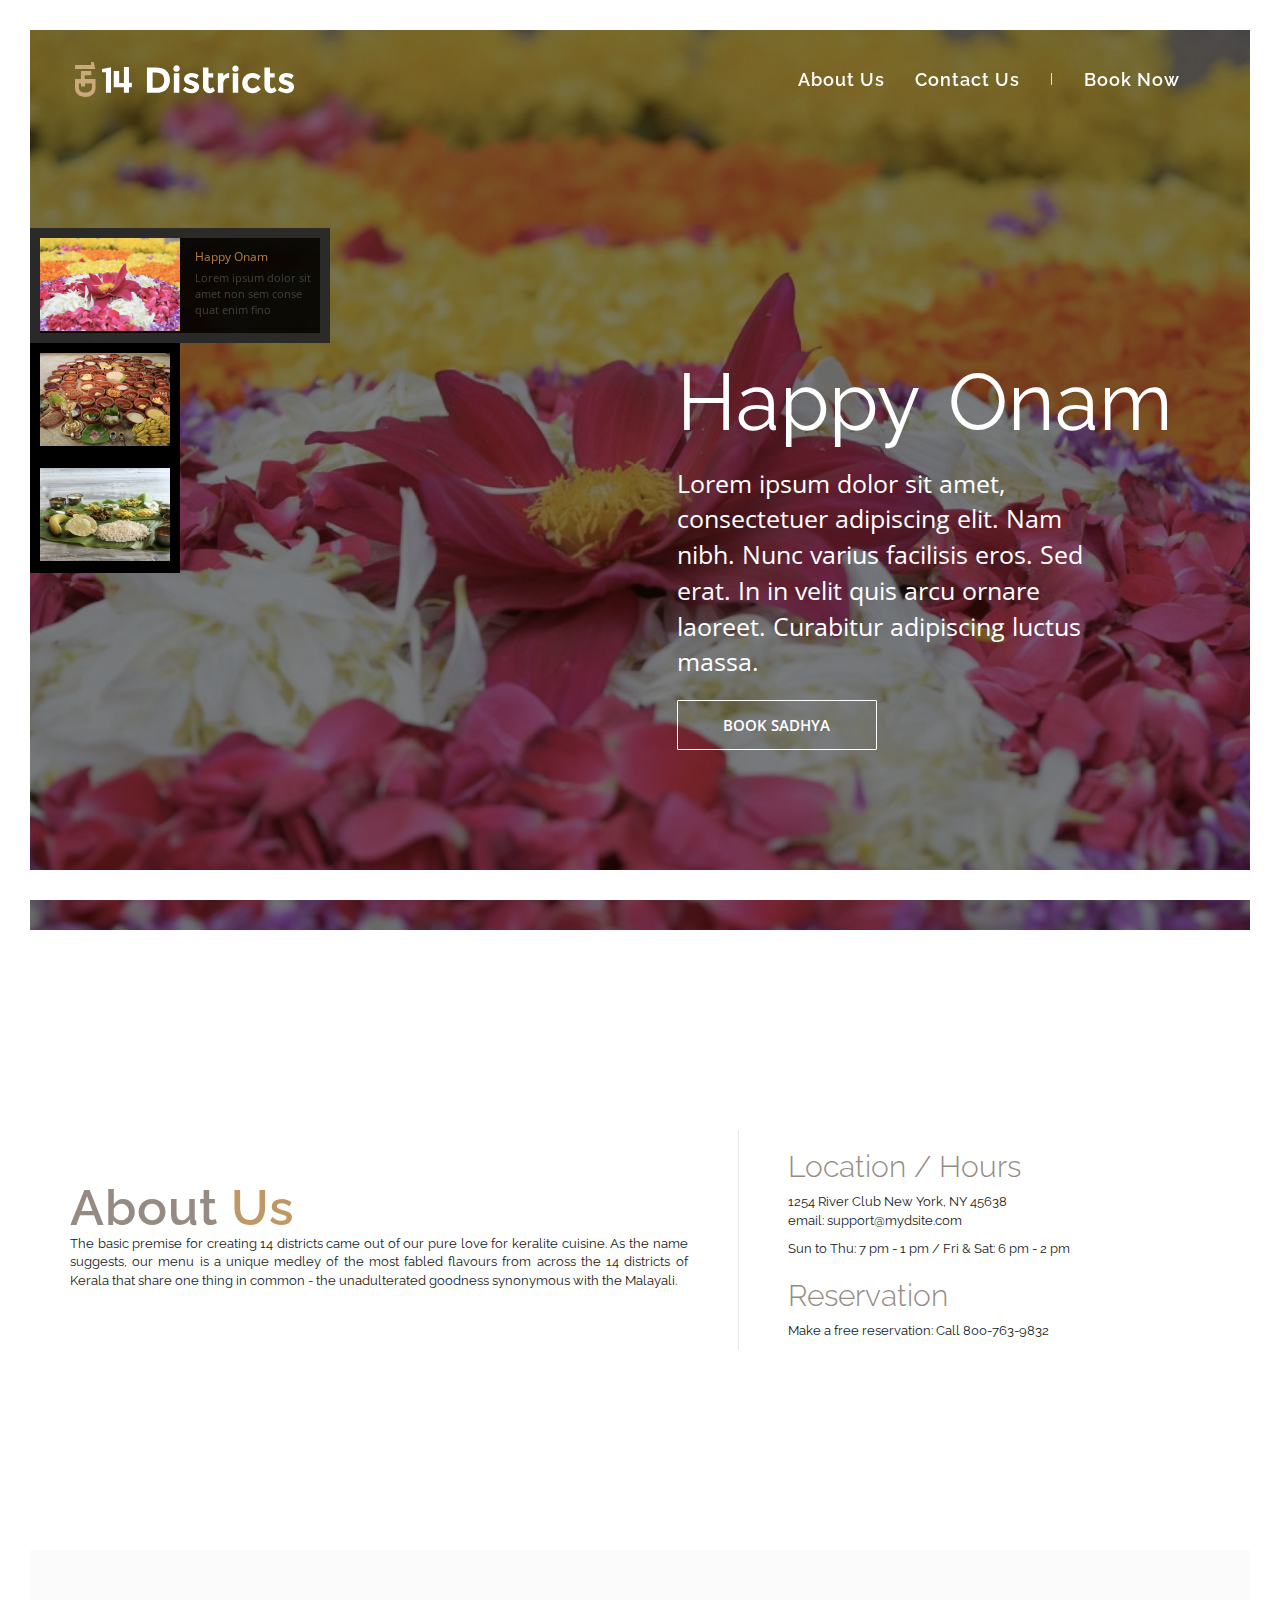
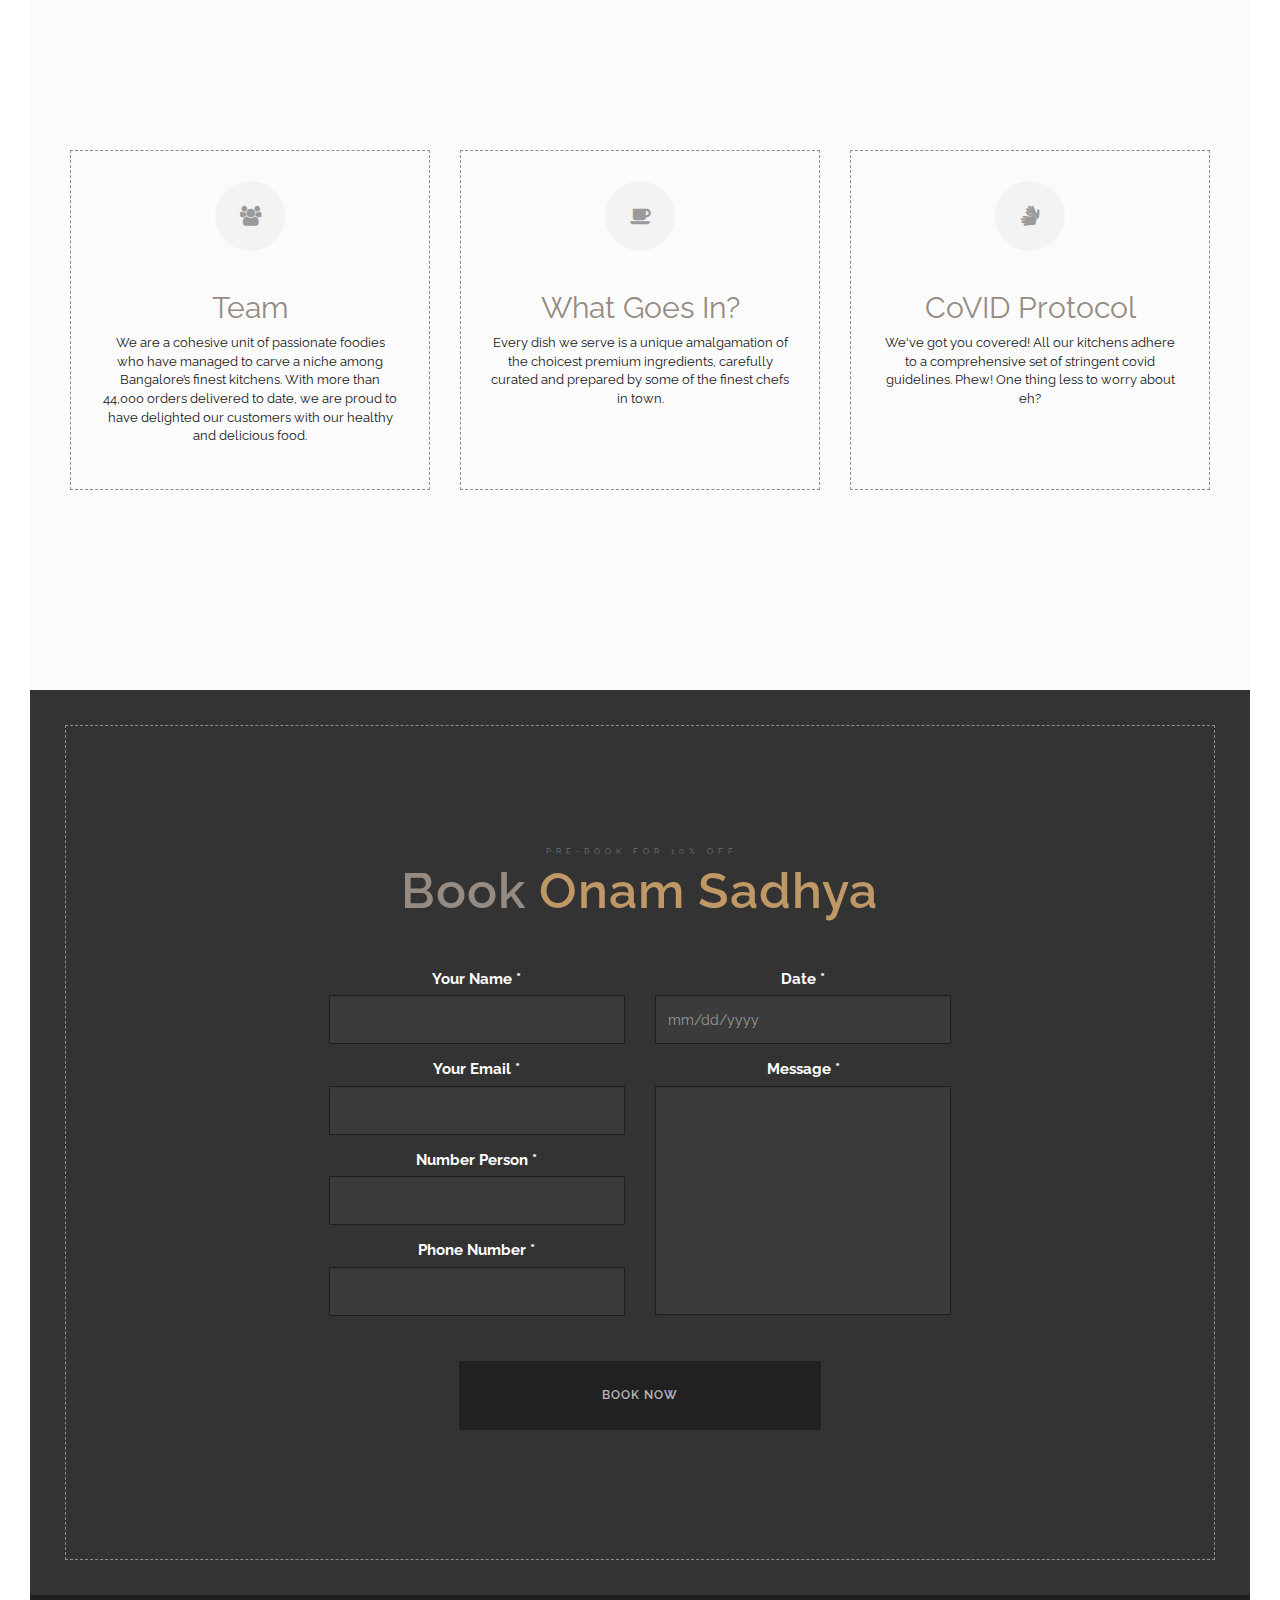
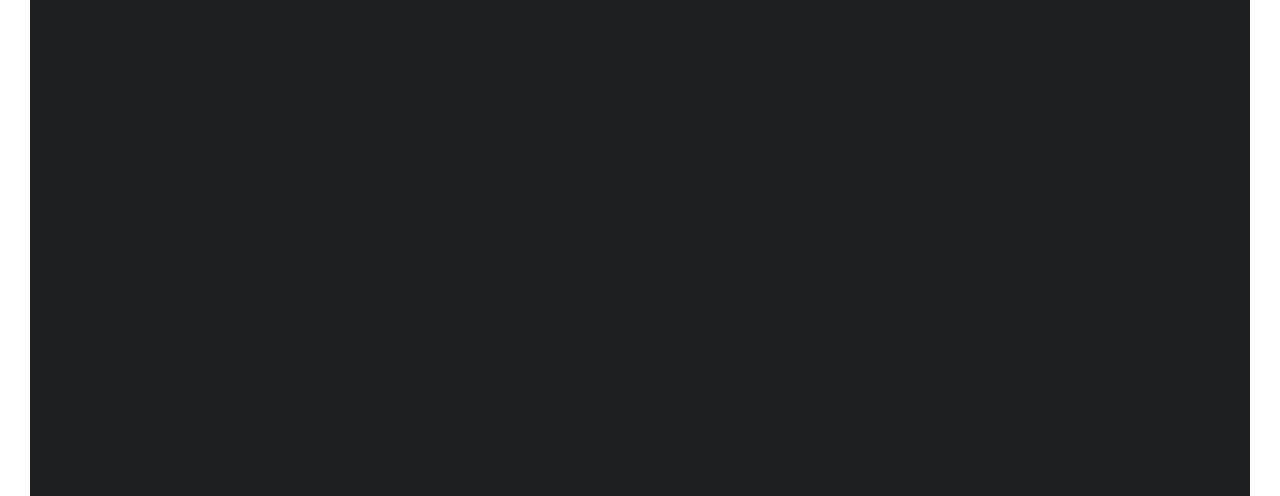
==== commit 3cb38a82: "edits" ====
--- a/beta/index.html
+++ b/beta/index.html
@@ -383,6 +383,29 @@
       <!--*-*-*-*-*-*-*-*-*-*- End Header Section *-*-*-*-*-*-*-*-*-*-->
       
       <div class="theme-restaurant">
+         <section class="cover-bg overlay-light pad-t-200 pad-b-200 pad-section-50" style="background:url(https://webgraphicart.com/gotham/img/food-10.jpg)">
+            <div class="container">
+               <div class="row v-align border-v-gray">
+                  <div class="col-md-7 pad-r-50 pad-m-r-15">
+                     <h2 class="heading-title">About
+                        <span>us</span>
+                     </h2>
+                     <p class="txt-13 text-justify">The basic premise for creating 14 districts came out of our pure love for keralite cuisine. As the name suggests, our menu is a unique medley of the most fabled flavours from across the 14 districts of Kerala that share one thing in common - the unadulterated goodness synonymous with the Malayali.</h3>
+                  </div>
+                  <div class="col-md-5 col-sm-6 pad-l-50 pad-m-l-15">
+                     <h3 class="txt-30">Location / Hours</h3>
+                     <p class="txt-13">1254 River Club 
+                        New York, NY 45638<br>
+                        email: support@mydsite.com</p>
+                     <p>Sun to Thu: 7 pm - 1 pm / 
+                        Fri &amp; Sat: 6 pm - 2 pm</p>
+                     <h3 class="txt-30">Reservation</h3>
+                     <p>Make a free reservation: 
+                        Call 800-763-9832</p>
+                  </div>
+               </div>
+            </div>
+         </section>
          <section class="info pad-t-200 pad-b-200 pad-section-50 bg-1">
             <div class="container">
                <div class="row service-5">
@@ -483,50 +506,26 @@
                   </div>
                </div>
             </div>
-            y </section>
-         <section class="cover-bg overlay-light pad-t-200 pad-b-200 pad-section-50" style="background:url(https://webgraphicart.com/gotham/img/food-10.jpg)">
-            <div class="container">
-               <div class="row v-align border-v-gray">
-                  <div class="col-md-7 pad-r-50 pad-m-r-15">
-                     <h2 class="heading-title">About
-                        <span>us</span>
-                     </h2>
-                     <p class="txt-13 text-justify">The basic premise for creating 14 districts came out of our pure love for keralite cuisine. As the name suggests, our menu is a unique medley of the most fabled flavours from across the 14 districts of Kerala that share one thing in common - the unadulterated goodness synonymous with the Malayali.</h3>
-                  </div>
-                  <div class="col-md-5 col-sm-6 pad-l-50 pad-m-l-15">
-                     <h3 class="txt-30">Location / Hours</h3>
-                     <p class="txt-13">1254 River Club 
-                        New York, NY 45638<br>
-                        email: support@mydsite.com</p>
-                     <p>Sun to Thu: 7 pm - 1 pm / 
-                        Fri &amp; Sat: 6 pm - 2 pm</p>
-                     <h3 class="txt-30">Reservation</h3>
-                     <p>Make a free reservation: 
-                        Call 800-763-9832</p>
-                  </div>
-               </div>
-            </div>
          </section>
       </div>
 
       <footer class="footer-2">
          <div class="container">
             <div class="row">
-               <div class="col-md-3 col-sm-6 wow fadeIn" data-wow-delay="0.2s">
-                  <img src="img/logo-light.svg" alt=""/>
+               <div class="col-md-6 col-sm-6 wow fadeIn" data-wow-delay="0.2s">
+                  <img src="img/logo-light.svg" alt="" height="50px"/>
                   <div class="line-orange-l"></div>
                   <div class="address">
                      <ul>
-                        <li> Address : 267 Forest St. Lawndale, CA 90270 </li>
-                        <li> Phone No : +1 (800) 555-3386 </li>
-                        <li> FaxNo : +1 (800) 555-4562 </li>
-                        <li> Email : support@yoursite.com </li>
+                        <li>Branches : Koramangala, BTM Layout, Sarjapura, Kalyan Nagar</li>
+                        <li>&nbsp;</li>
+                        <li> Phone No : <a href="tel:+916366241414">+91 6366 24 14 14</a> | <a href="tel:+917829318324">+91 7829 31 83 24</a></li>
+                        <li>&nbsp;</li>
+                        <li> Email : <a href="mailto:contact@14districts.com">contact@14districts.com</a> </li>
                      </ul>
                   </div>
                </div>
                <div class="col-md-3 col-sm-6 wow fadeIn" data-wow-delay="0.3s">
-               </div>
-               <div class="col-md-3 col-sm-6 wow fadeIn" data-wow-delay="0.4s">
                   <h3 class="title">Recent Posts</h3>
                   <div class="line-orange-l"></div>
                   <div class="recent-post">
@@ -542,11 +541,10 @@
                      </ul>
                   </div>
                </div>
-               <div class="col-md-3 col-sm-6 wow fadeIn" data-wow-delay="0.5s">
-                  <h3 class="title">About company</h3>
+               <div class="col-md-3 col-sm-6 wow fadeIn" data-wow-delay="0.4s">
+                  <h3 class="title">A 14D Food Ventures Pvt. Ltd. Initiative</h3>
                   <div class="line-orange-l"></div>
                   <p>Proin vel libero euismod, egestas sapien in, mattis odio. Sed facilisis eleifend augue, vel sodales magna tristique vitae. Nulla maximus metus facilisis urna posuere.</p>
-                  <p>Proin vel libero euismod, egestas sapien in, mattis odio. Sed facilisis eleifend augue, vel sodales magna tristique vitae.</p>
                   <div class="social">
                      <a href="https://www.instagram.com/14.districts/" target="_blank"><i class="fa fa-instagram" aria-hidden="true"></i></a> 
                      <a href="#"><i class="fa fa-facebook" aria-hidden="true"></i></a> 
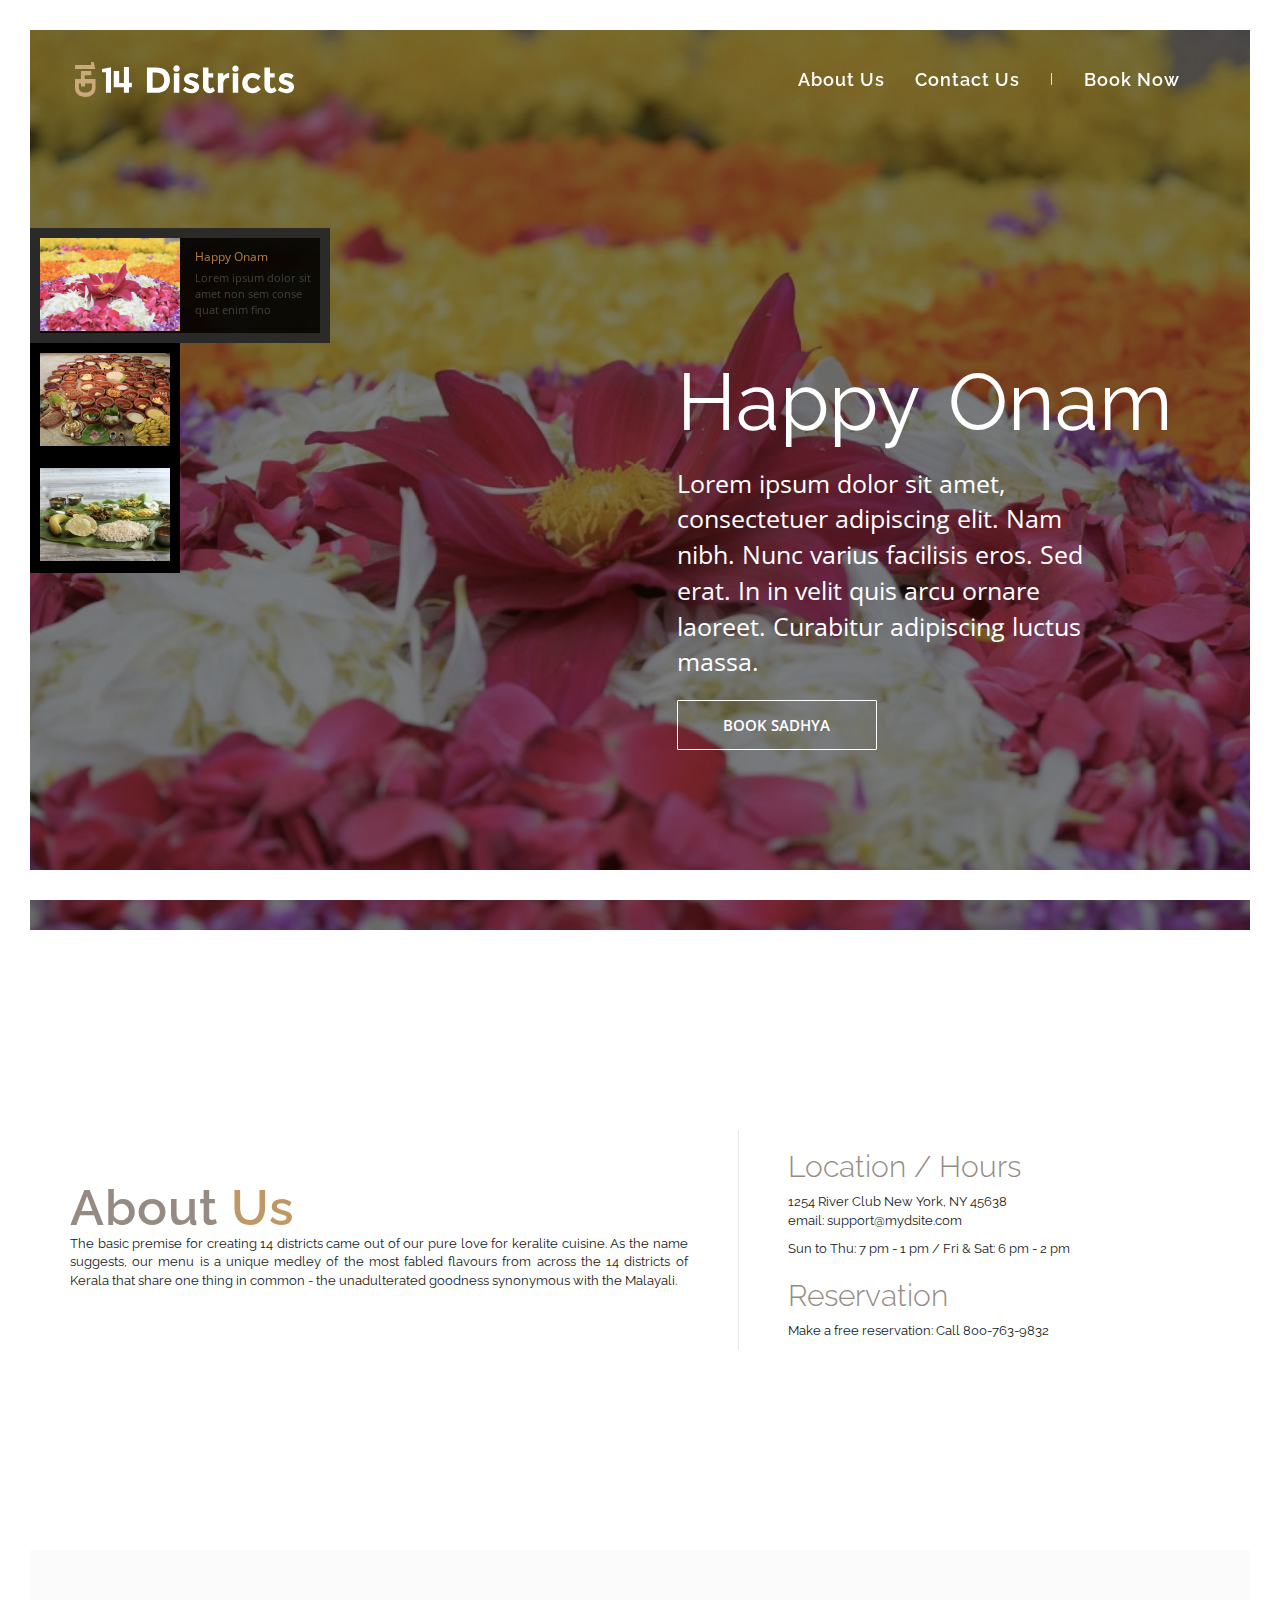
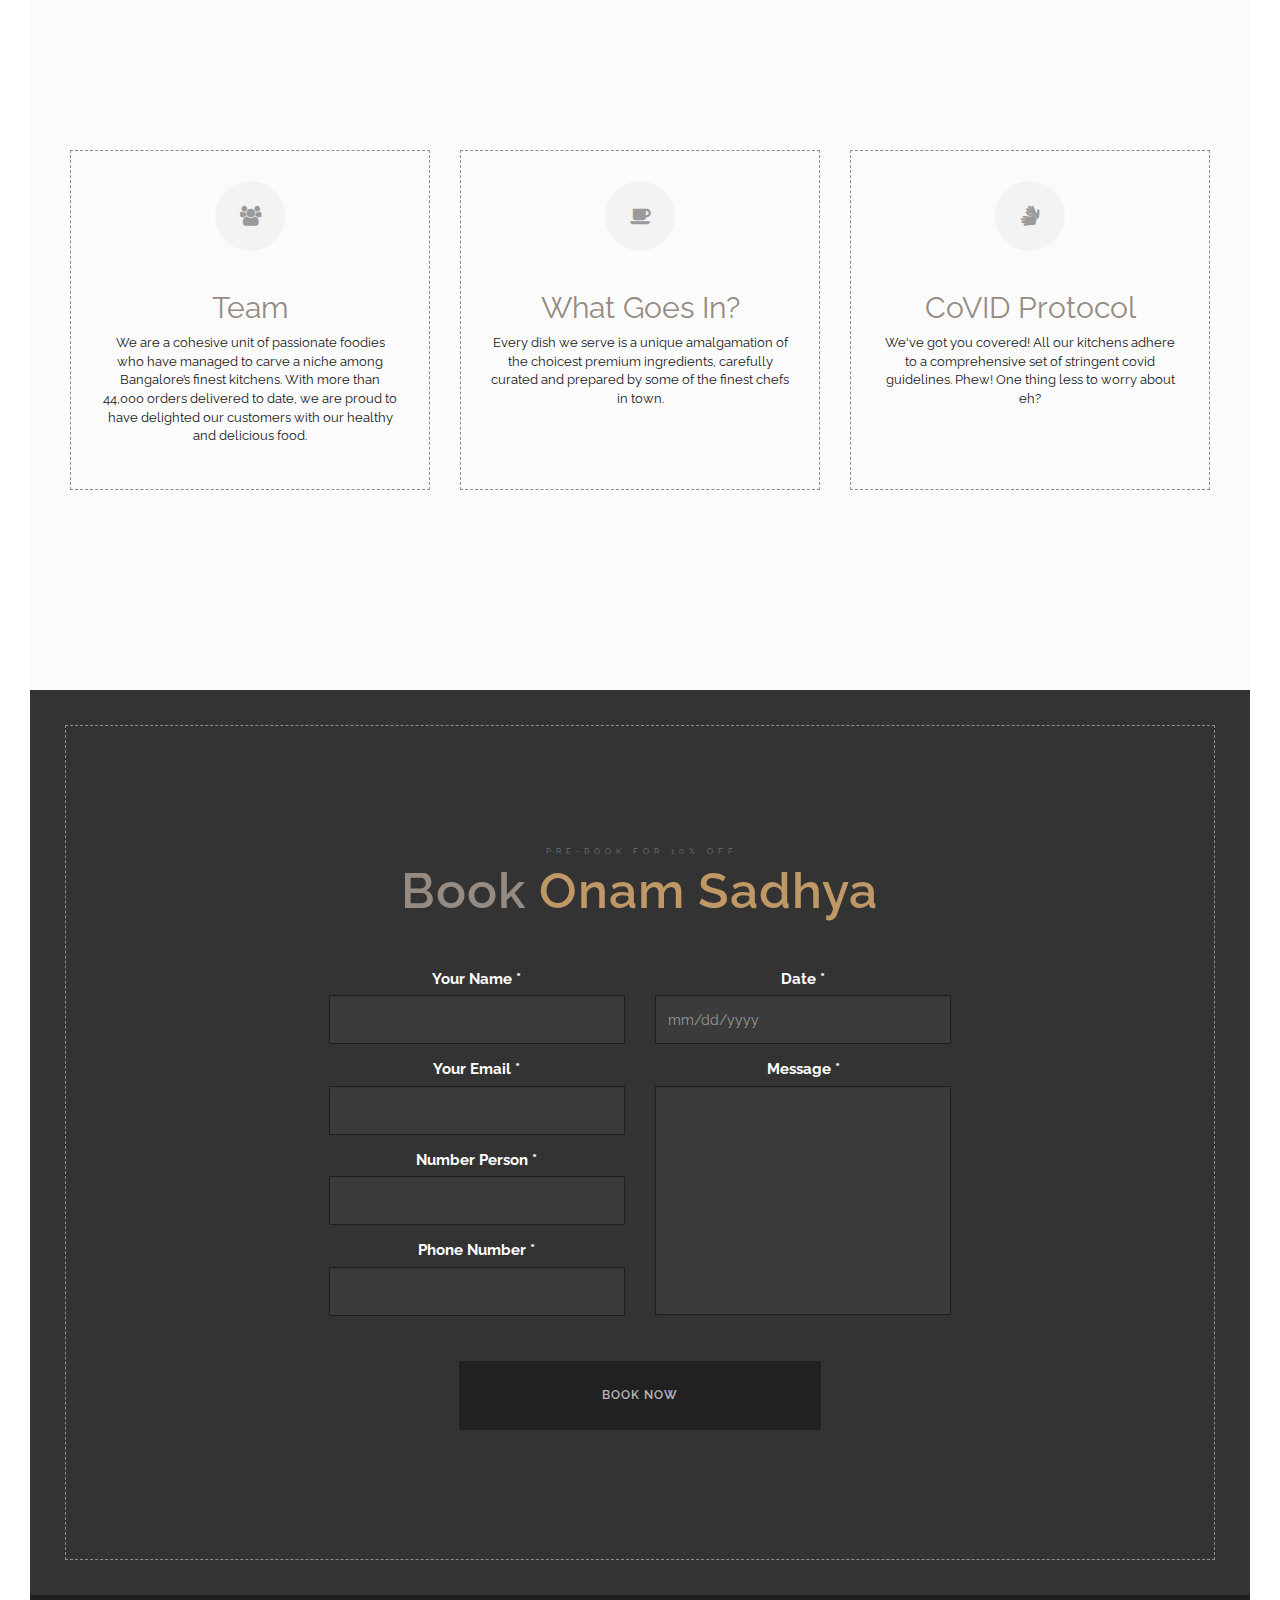
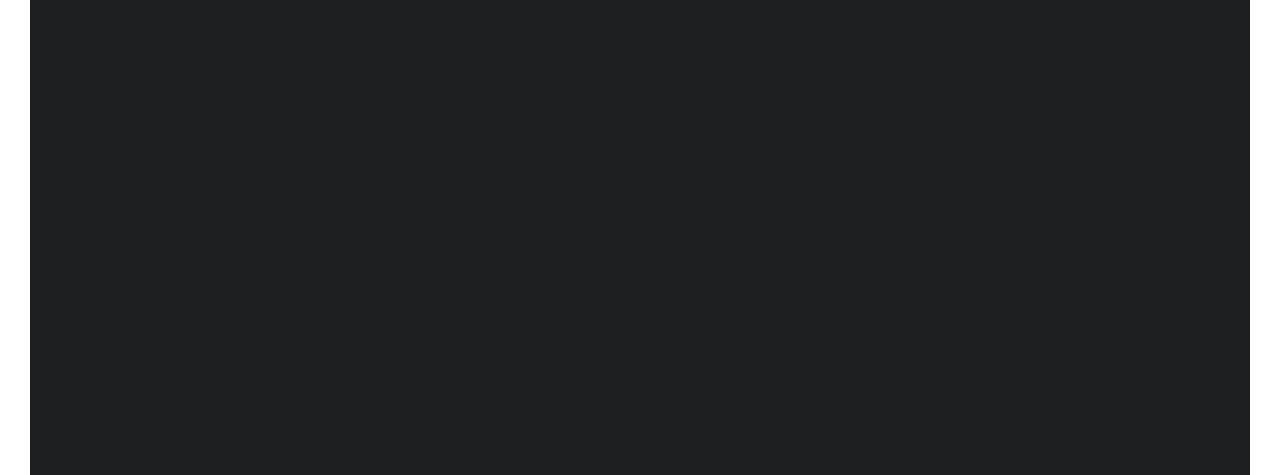
==== commit 34f5e6bd: "social" ====
--- a/beta/index.html
+++ b/beta/index.html
@@ -544,7 +544,7 @@
                <div class="col-md-3 col-sm-6 wow fadeIn" data-wow-delay="0.4s">
                   <h3 class="title">A 14D Food Ventures Pvt. Ltd. Initiative</h3>
                   <div class="line-orange-l"></div>
-                  <p>Proin vel libero euismod, egestas sapien in, mattis odio. Sed facilisis eleifend augue, vel sodales magna tristique vitae. Nulla maximus metus facilisis urna posuere.</p>
+                  <p>Follow Us on social media for latest updates and offers.</p>
                   <div class="social">
                      <a href="https://www.instagram.com/14.districts/" target="_blank"><i class="fa fa-instagram" aria-hidden="true"></i></a> 
                      <a href="#"><i class="fa fa-facebook" aria-hidden="true"></i></a> 
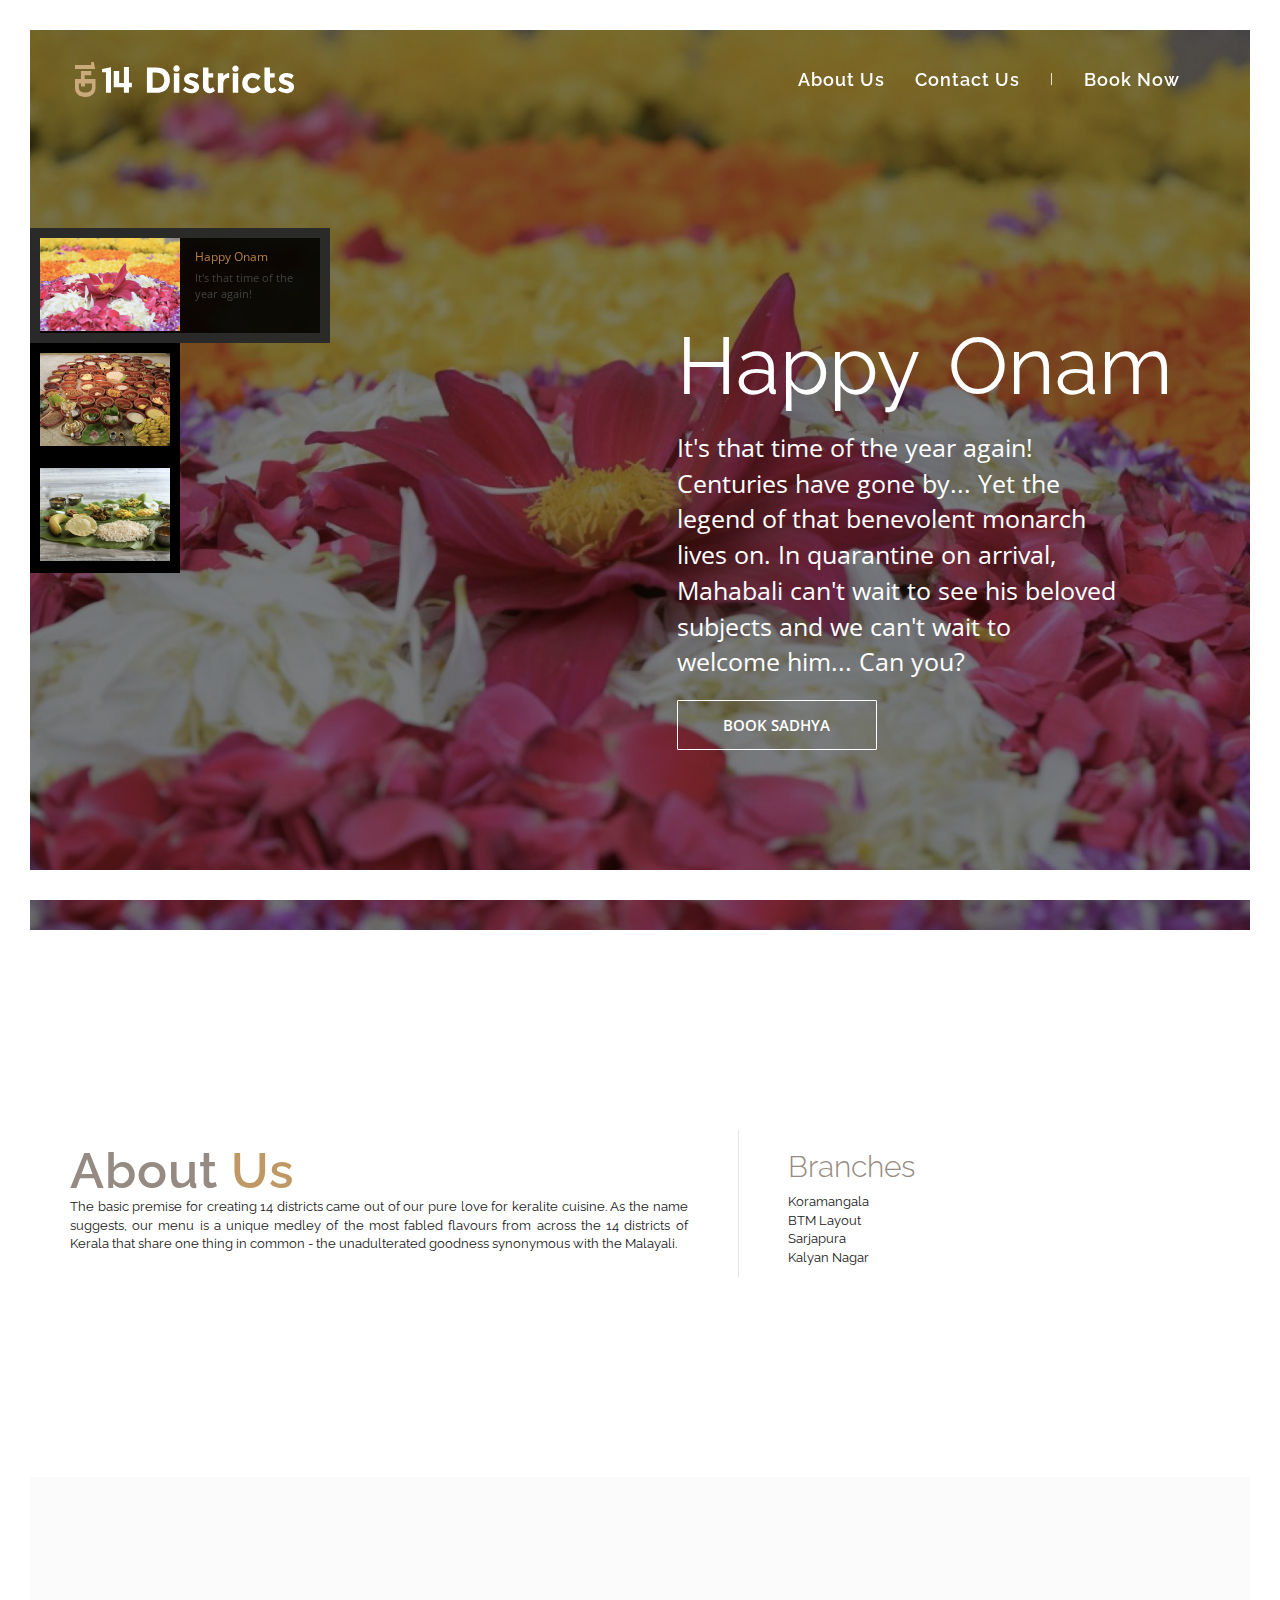
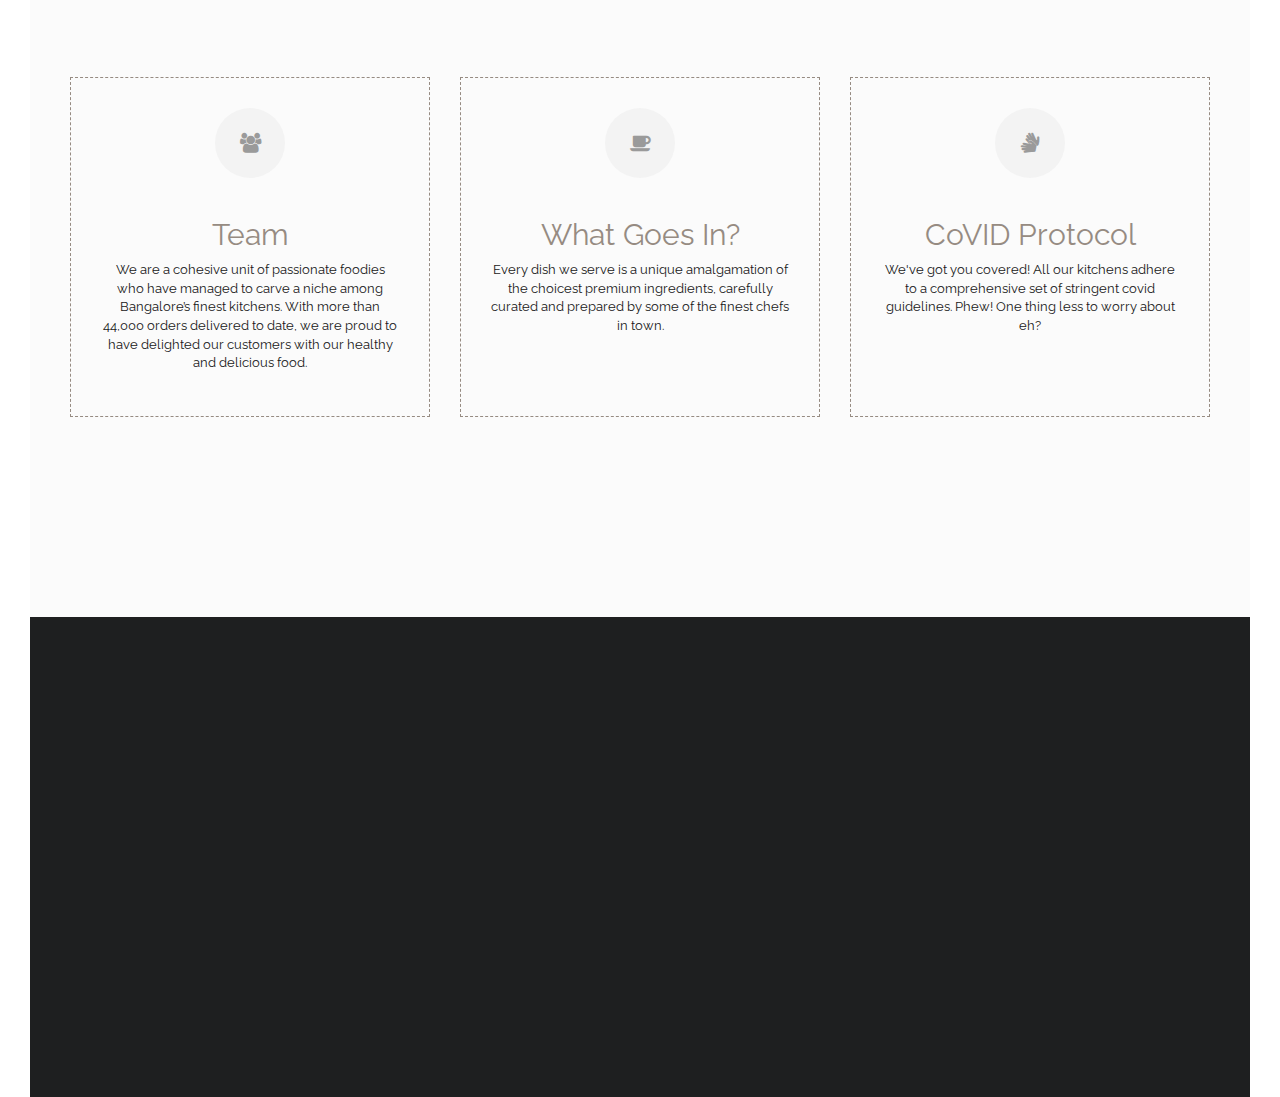
==== commit 7cd9c781: "publish" ====
--- a/beta/index.html
+++ b/beta/index.html
@@ -71,10 +71,10 @@
                   </div>
                   <div class="collapse navbar-collapse" id="fulltransparentNavbar">
                      <ul class="nav navbar-nav nav-transparent-nav pull-right">
-                        <li><a href="#">About Us</a></li>
-                        <li><a href="#">Contact Us</a></li>
+                        <li><a href="#about">About Us</a></li>
+                        <li><a href="#contact">Contact Us</a></li>
                         <li class="divider">|</li>
-                        <li><a href="#">Book Now</a></li>
+                        <li><a href="https://api.whatsapp.com/send?phone=916366241414&text=Book%20Onam%20Sadhya" target="_blank">Book Now</a></li>
                      </ul>
                   </div>
                </div>
@@ -96,7 +96,7 @@
                   <img src="./img/onam-banner.jpg" alt="x_007_img_thumbnail_01_sm">
                   <div>
                      <a href="#">Happy Onam</a>
-                     <span>Lorem ipsum dolor sit amet non sem conse quat enim fino</span>
+                     <span>It's that time of the year again!</span>
                   </div>
                </li>
                <!-- 2nd Indicator -->
@@ -114,7 +114,7 @@
                   <img src="./img/onam-banner-3.jpg" alt="x_007_img_thumbnail_03_sm">
                   <div>
                      <a href="#">Mini Onam Feast</a>
-                     <span>20 Dishes Feast</span>
+                     <span>21 Dishes Feast</span>
                   </div>
                </li>
             </ol>
@@ -131,8 +131,8 @@
                   <div class="x_007_img_thumbnail_text">
                      <h1 data-animation="animated fadeInDown">Happy <span>Onam</span>
                      </h1>
-                     <p data-animation="animated fadeInDown">Lorem ipsum dolor sit amet, consectetuer adipiscing elit. Nam nibh. Nunc varius facilisis eros. Sed erat. In in velit quis arcu ornare laoreet. Curabitur adipiscing luctus massa.</p>
-                     <a href="#" data-animation="animated fadeInDown">Book Sadhya</a>
+                     <p data-animation="animated fadeInDown">It's that time of the year again! Centuries have gone by... Yet the legend of that benevolent monarch lives on. In quarantine on arrival, Mahabali can't wait to see his beloved subjects and we can't wait to welcome him... Can you?</p>
+                     <a href="https://api.whatsapp.com/send?phone=916366241414&text=Book%20Onam%20Sadhya" target="_blank" data-animation="animated fadeInDown">Book Sadhya</a>
                   </div>
                </div>
                <!-- End of 1st Slide --> 
@@ -146,7 +146,7 @@
                      <h1 data-animation="animated fadeInDown">The Grand<span>Sadhya</span>
                      </h1>
                      <p data-animation="animated fadeInDown">The biggest onam feast in Bengaluru with 35 Dishes</p>
-                     <a href="#" data-animation="animated fadeInDown">Book Now</a>
+                     <a href="https://api.whatsapp.com/send?phone=916366241414&text=Book%20Grand%20Onam%20Sadhya" target="_blank" data-animation="animated fadeInDown">Book Now</a>
                   </div>
                </div>
                <!-- End of 2nd Slide --> 
@@ -159,8 +159,8 @@
                   <div class="x_007_img_thumbnail_text">
                      <h1 data-animation="animated fadeInDown">Mini <span>Sadhya</span>
                      </h1>
-                     <p data-animation="animated fadeInDown">Onam feast with 20 dishes.</p>
-                     <a href="#" data-animation="animated fadeInDown">Book Now</a>
+                     <p data-animation="animated fadeInDown">Onam feast with 21 dishes.</p>
+                     <a href="https://api.whatsapp.com/send?phone=916366241414&text=Book%20Mini%20Onam%20Sadhya" target="_blank" data-animation="animated fadeInDown">Book Now</a>
                   </div>
                </div>
                <!-- End of 3rd Slide -->
@@ -173,217 +173,11 @@
          
          <!--*-*-*-*-*-*-*-*-*-*- END BOOTSTRAP CAROUSEL *-*-*-*-*-*-*-*-*-*--> 
          
-         <!--*-*-*-*-*-*-*-*-*-*- Modal Sections *-*-*-*-*-*-*-*-*-*--> 
-         
-         <!--======= Login Modal =========-->
-         <div class="modal fade modal-default-fade modal-dark" id="modal-default-login-modal" role="dialog">
-            <div class="modal-dialog modal-default-dialog">
-               
-               <!--======= Login Modal Content =========-->
-               <div class="modal-content modal-default-content animated fadeIn">
-                  
-                  <!--======= Login Modal Header =========-->
-                  <div class="modal-header modal-default-header">
-                     <button type="button" class="close" data-dismiss="modal">
-                        &times;
-                     </button>
-                  </div>
-                  
-                  <!--======= Login Modal Body =========-->
-                  <div class="modal-body modal-default-body">
-                     <div id="modal-default-user-image">
-                        <img src="img/logo-light.svg" alt="logo light" />
-                        <h3 class="animated fadeInDown">Welcome back!</h3>
-                     </div>
-                     <form id="login" method="post" action="contact.php" class="modal-default-body-form">
-                        <div class="messages">
-                        </div>
-                        <div class="controls">
-                           <div class="form-group">
-                              <input type="text" class="form-control animated fadeInDown" id="username-login"  placeholder="Username" required>
-                           </div>
-                           <div class="form-group">
-                              <input type="password" class="form-control animated fadeInDown" id="psw-login"  placeholder="Password" required>
-                           </div>
-                           <div class="checkbox">
-                              <label class="modal-default-checkbox">
-                                 <input type="checkbox" value="">
-                                 Remember Me </label>
-                           </div>
-                           <button type="submit" class="btn btn-s btn-gray animated fadeInDown">
-                              <span class="glyphicon glyphicon-off"></span>
-                              Login
-                           </button>
-                        </div>
-                     </form>
-                  </div>
-                  
-                  <!--======= Login Modal Footer =========-->
-                  <div class="modal-footer modal-default-footer">
-                     <a href="#">Forget Username / Password?</a>
-                  </div>
-               </div>
-            </div>
-         </div>
-         <!--======= End Login Modal =========--> 
-         
-         <!--======= Register Modal =========-->
-         <div class="modal fade modal-default-fade modal-dark" id="modal-default-register-modal" role="dialog">
-            <div class="modal-dialog modal-default-dialog">
-               
-               <!--======= Register Modal Content =========-->
-               <div class="modal-content modal-default-content">
-                  
-                  <!--======= Register Modal Header =========-->
-                  <div class="modal-header modal-default-header">
-                     <button type="button" class="close" data-dismiss="modal">
-                        &times;
-                     </button>
-                     <img src="img/logo-light.svg" alt="logo white" />
-                  </div>
-                  
-                  <!--======= Register Modal Body =========-->
-                  <div class="modal-body modal-default-body">
-                     <form id="register" method="post" action="contact.php" class="modal-default-body-form">
-                        <div class="messages">
-                        </div>
-                        <div class="controls">
-                           <div class="form-group">
-                              <input type="text" class="form-control animated fadeInDown" id="first-name" placeholder="First Name" required>
-                           </div>
-                           <div class="form-group">
-                              <input type="text" class="form-control animated fadeInDown" id="last-name" placeholder="Last Name" required>
-                           </div>
-                           <div class="form-group">
-                              <input type="text" class="form-control animated fadeInDown" id="user-name" placeholder="Username" required>
-                           </div>
-                           <div class="form-group">
-                              <input type="password" class="form-control animated fadeInDown" id="psw-reg" placeholder="Password" required>
-                           </div>
-                           <div class="form-group">
-                              <input type="email" class="form-control animated fadeInDown" id="email-reg" placeholder="Email" required>
-                           </div>
-                           <div class="checkbox">
-                              <label class="modal-default-checkbox animated fadeInDown">
-                                 <input type="checkbox" value="" required>
-                                 I agree to the GoTham - <a href="#">Terms and Conditions</a> </label>
-                           </div>
-                           <br>
-                           <button type="submit" class="btn btn-s btn-gray animated fadeInDown">
-                              Create Account
-                           </button>
-                        </div>
-                     </form>
-                  </div>
-               </div>
-            </div>
-         </div>
-         <!--======= End Register Modal =========--> 
-         
-         <!--======= Search Modal =========-->
-         <div class="modal fade modal-default-fade modal-dark" id="modal-default-search-modal" role="dialog">
-            <div class="modal-dialog modal-default-dialog">
-               
-               <!--======= Search Modal Content =========-->
-               <div class="modal-content modal-default-content animated fadeIn">
-                  
-                  <!--======= Search Modal Header =========-->
-                  <div class="modal-header modal-default-header">
-                     <button type="button" class="close" data-dismiss="modal">
-                        &times;
-                     </button>
-                     <img src="img/logo-light.svg" alt="logo white" />
-                  </div>
-                  
-                  <!--======= Search Modal Body =========-->
-                  <div class="modal-body modal-default-body modal-default-body-search">
-                     <form class="modal-default-body-form modal-default-search-bar">
-                        <div class="form-group">
-                           <input type="text" class="form-control" id="query" name="search" value="" placeholder="Start Typing..."  required>
-                        </div>
-                        <button type="submit" class="btn btn-s btn-gray">
-                           <span class="glyphicon glyphicon-search"></span>
-                        </button>
-                     </form>
-                  </div>
-               </div>
-            </div>
-         </div>
-         <!--======= End Search Modal =========--> 
-         
-         <!--======= Contact Us Modal =========-->
-         <div class="modal fade modal-default-fade modal-dark" id="modal-default-contact-us-modal" role="dialog">
-            <div class="modal-dialog modal-default-dialog">
-               
-               <!--======= Contact Us Modal Content =========-->
-               <div class="modal-content modal-default-content animated fadeIn">
-                  
-                  <!--======= Contact Us Modal Header =========-->
-                  <div class="modal-header modal-default-header">
-                     <button type="button" class="close" data-dismiss="modal">
-                        &times;
-                     </button>
-                     <img src="img/logo-light.svg" alt="logo white" />
-                  </div>
-                  
-                  <!--======= Contact Us Modal Body =========-->
-                  <div class="modal-body modal-default-body">
-                     <form id="top-contact" method="post" action="contact.php" class="modal-default-body-form">
-                        <div class="messages">
-                        </div>
-                        <div class="controls">
-                           <div class="form-group">
-                              <input type="text" class="form-control animated fadeInDown" id="usrname" placeholder="Your Name" required>
-                           </div>
-                           <div class="form-group">
-                              <input type="email" class="form-control animated fadeInDown" id="email" placeholder="Your Email" required>
-                           </div>
-                           <div class="form-group">
-                              <input type="text" class="form-control animated fadeInDown" id="subject" placeholder="Your Subject" required>
-                           </div>
-                           <div class="form-group">
-                              <textarea class="form-control animated fadeInDown" rows="5" id="comment" placeholder="Your Message..." required></textarea>
-                           </div>
-                           <button type="submit" class="btn btn-s btn-gray animated fadeInDown">
-                              <span class="glyphicon glyphicon-send"></span>
-                              Submit Now
-                           </button>
-                        </div>
-                     </form>
-                  </div>
-                  
-                  <!--======= Contact Us Modal Footer =========-->
-                  <div class="modal-footer modal-default-footer" id="modal-default-contact-us-modal-social-icons">
-                     <ul class="pull-right animated fadeInDown">
-                        <li> <a target="_blank" href="#" data-toggle="tooltip" data-placement="top" title="10M">
-                              <i class="fa fa-facebook" aria-hidden="true"></i>
-                           </a> </li>
-                        <li> <a target="_blank" href="#" data-toggle="tooltip" data-placement="top" title="5M">
-                              <i class="fa fa-twitter" aria-hidden="true"></i>
-                           </a> </li>
-                        <li> <a target="_blank" href="#" data-toggle="tooltip" data-placement="top" title="1M">
-                              <i class="fa fa-google-plus" aria-hidden="true"></i>
-                           </a> </li>
-                        <li> <a target="_blank" href="#" data-toggle="tooltip" data-placement="top" title="Skype">
-                              <i class="fa fa-skype" aria-hidden="true"></i>
-                           </a> </li>
-                        <li> <a target="_blank" href="#" data-toggle="tooltip" data-placement="top" title="25000">
-                              <i class="fa fa-youtube" aria-hidden="true"></i>
-                           </a> </li>
-                        <li> <a target="_blank" href="#" data-toggle="tooltip" data-placement="top" title="Rss">
-                              <i class="fa fa-rss" aria-hidden="true"></i>
-                           </a> </li>
-                     </ul>
-                  </div>
-               </div>
-            </div>
-         </div>
-         <!--======= End Contact Us Modal =========--> 
       </header>
       <!--*-*-*-*-*-*-*-*-*-*- End Header Section *-*-*-*-*-*-*-*-*-*-->
       
       <div class="theme-restaurant">
-         <section class="cover-bg overlay-light pad-t-200 pad-b-200 pad-section-50" style="background:url(https://webgraphicart.com/gotham/img/food-10.jpg)">
+         <section id="about" class="cover-bg overlay-light pad-t-200 pad-b-200 pad-section-50" style="background:url(https://webgraphicart.com/gotham/img/food-10.jpg)">
             <div class="container">
                <div class="row v-align border-v-gray">
                   <div class="col-md-7 pad-r-50 pad-m-r-15">
@@ -393,15 +187,8 @@
                      <p class="txt-13 text-justify">The basic premise for creating 14 districts came out of our pure love for keralite cuisine. As the name suggests, our menu is a unique medley of the most fabled flavours from across the 14 districts of Kerala that share one thing in common - the unadulterated goodness synonymous with the Malayali.</h3>
                   </div>
                   <div class="col-md-5 col-sm-6 pad-l-50 pad-m-l-15">
-                     <h3 class="txt-30">Location / Hours</h3>
-                     <p class="txt-13">1254 River Club 
-                        New York, NY 45638<br>
-                        email: support@mydsite.com</p>
-                     <p>Sun to Thu: 7 pm - 1 pm / 
-                        Fri &amp; Sat: 6 pm - 2 pm</p>
-                     <h3 class="txt-30">Reservation</h3>
-                     <p>Make a free reservation: 
-                        Call 800-763-9832</p>
+                     <h3 class="txt-30">Branches</h3>
+                     <p class="txt-13">Koramangala <br>BTM Layout <br>Sarjapura <br>Kalyan Nagar</p>
                   </div>
                </div>
             </div>
@@ -446,7 +233,7 @@
             </div>
          </section>
 
-         <section class="parallax overlay-dark txt-light" style="background-image:url('https://webgraphicart.com/gotham/img/food-11.jpg');">
+         <!-- <section class="parallax overlay-dark txt-light" style="background-image:url('https://webgraphicart.com/gotham/img/food-11.jpg');">
             <div class=" pad-t-100 pad-b-50 pad-m-t-0 pad-m-b-0">
                <div class="container-fluid">
                   <div class="row">
@@ -506,10 +293,10 @@
                   </div>
                </div>
             </div>
-         </section>
+         </section> -->
       </div>
 
-      <footer class="footer-2">
+      <footer class="footer-2" id="contact">
          <div class="container">
             <div class="row">
                <div class="col-md-6 col-sm-6 wow fadeIn" data-wow-delay="0.2s">
@@ -547,8 +334,8 @@
                   <p>Follow Us on social media for latest updates and offers.</p>
                   <div class="social">
                      <a href="https://www.instagram.com/14.districts/" target="_blank"><i class="fa fa-instagram" aria-hidden="true"></i></a> 
-                     <a href="#"><i class="fa fa-facebook" aria-hidden="true"></i></a> 
-                     <a href="#"><i class="fa fa-linkedin" aria-hidden="true"></i></a> 
+                     <a href="https://www.facebook.com/14districts" target="_blank"><i class="fa fa-facebook" aria-hidden="true"></i></a> 
+                     <!-- <a href="#"><i class="fa fa-linkedin" aria-hidden="true"></i></a>  -->
                   </div>
                </div>
             </div>
